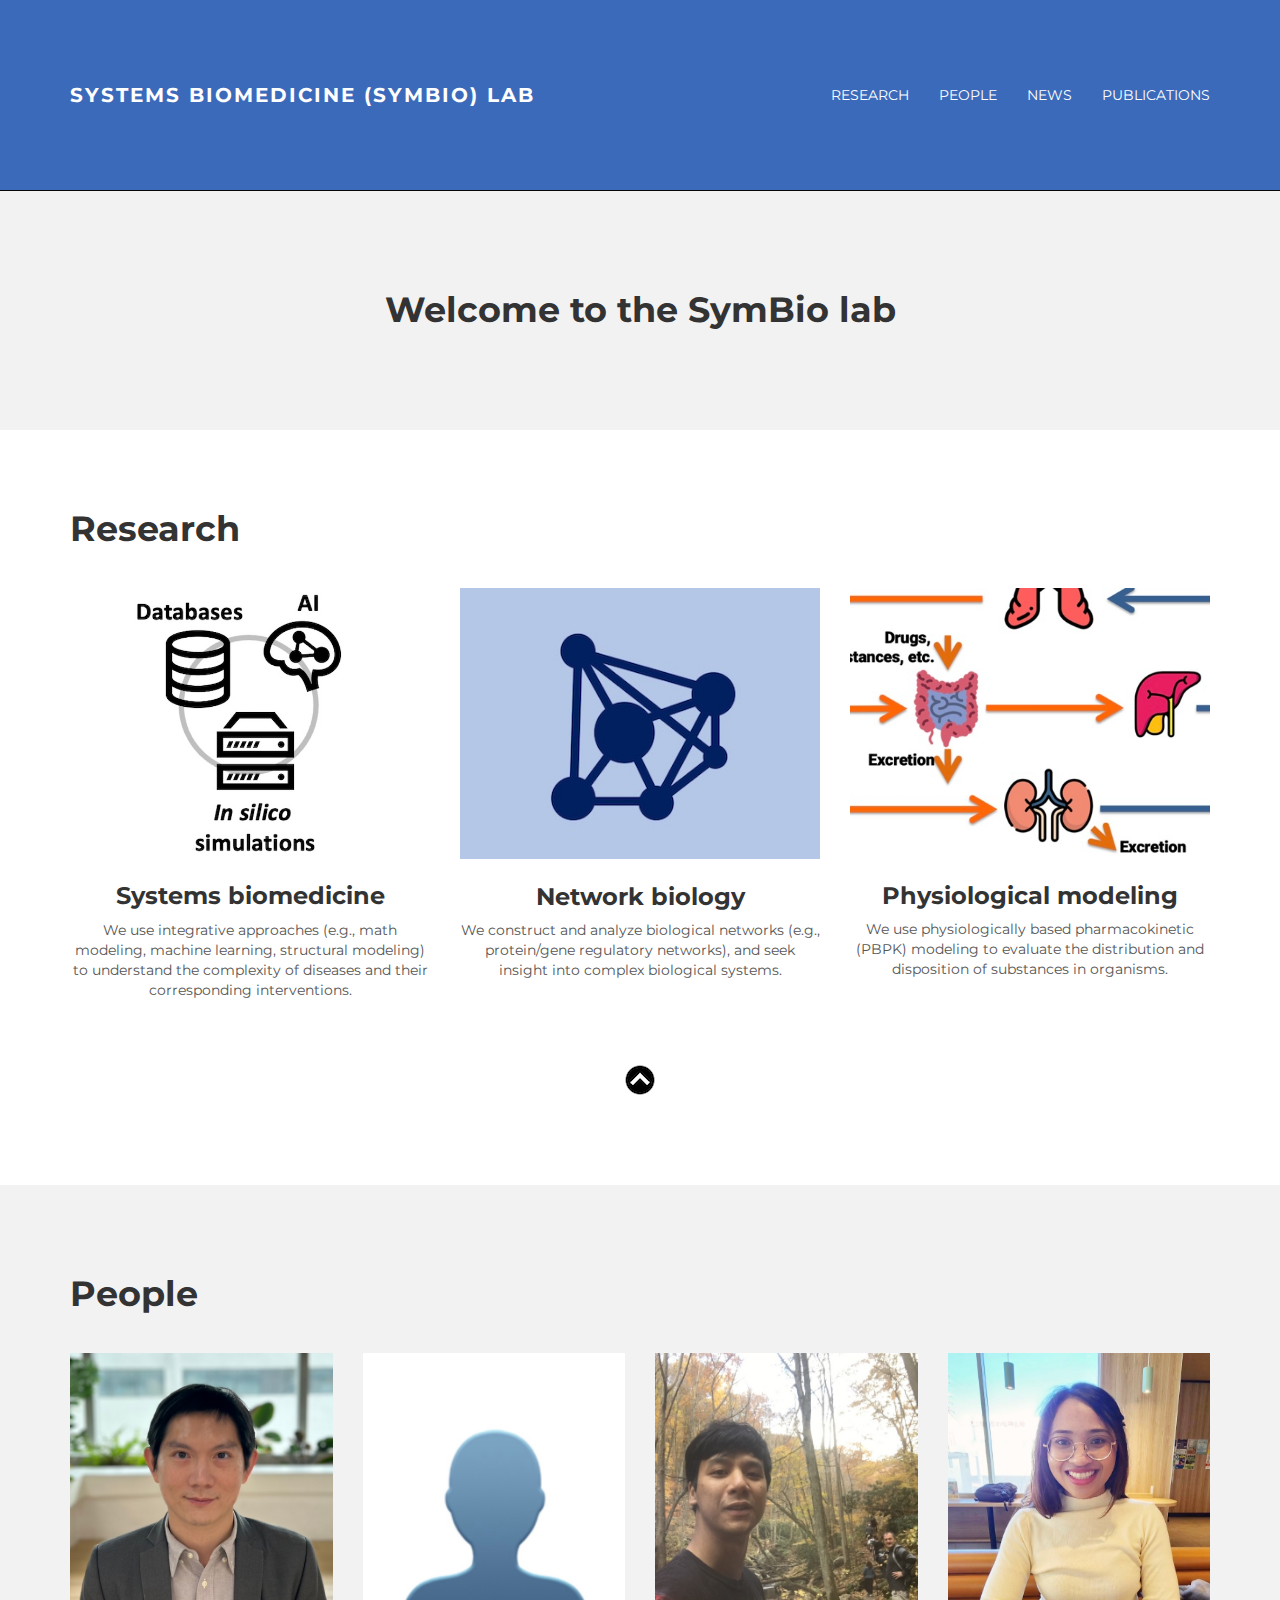
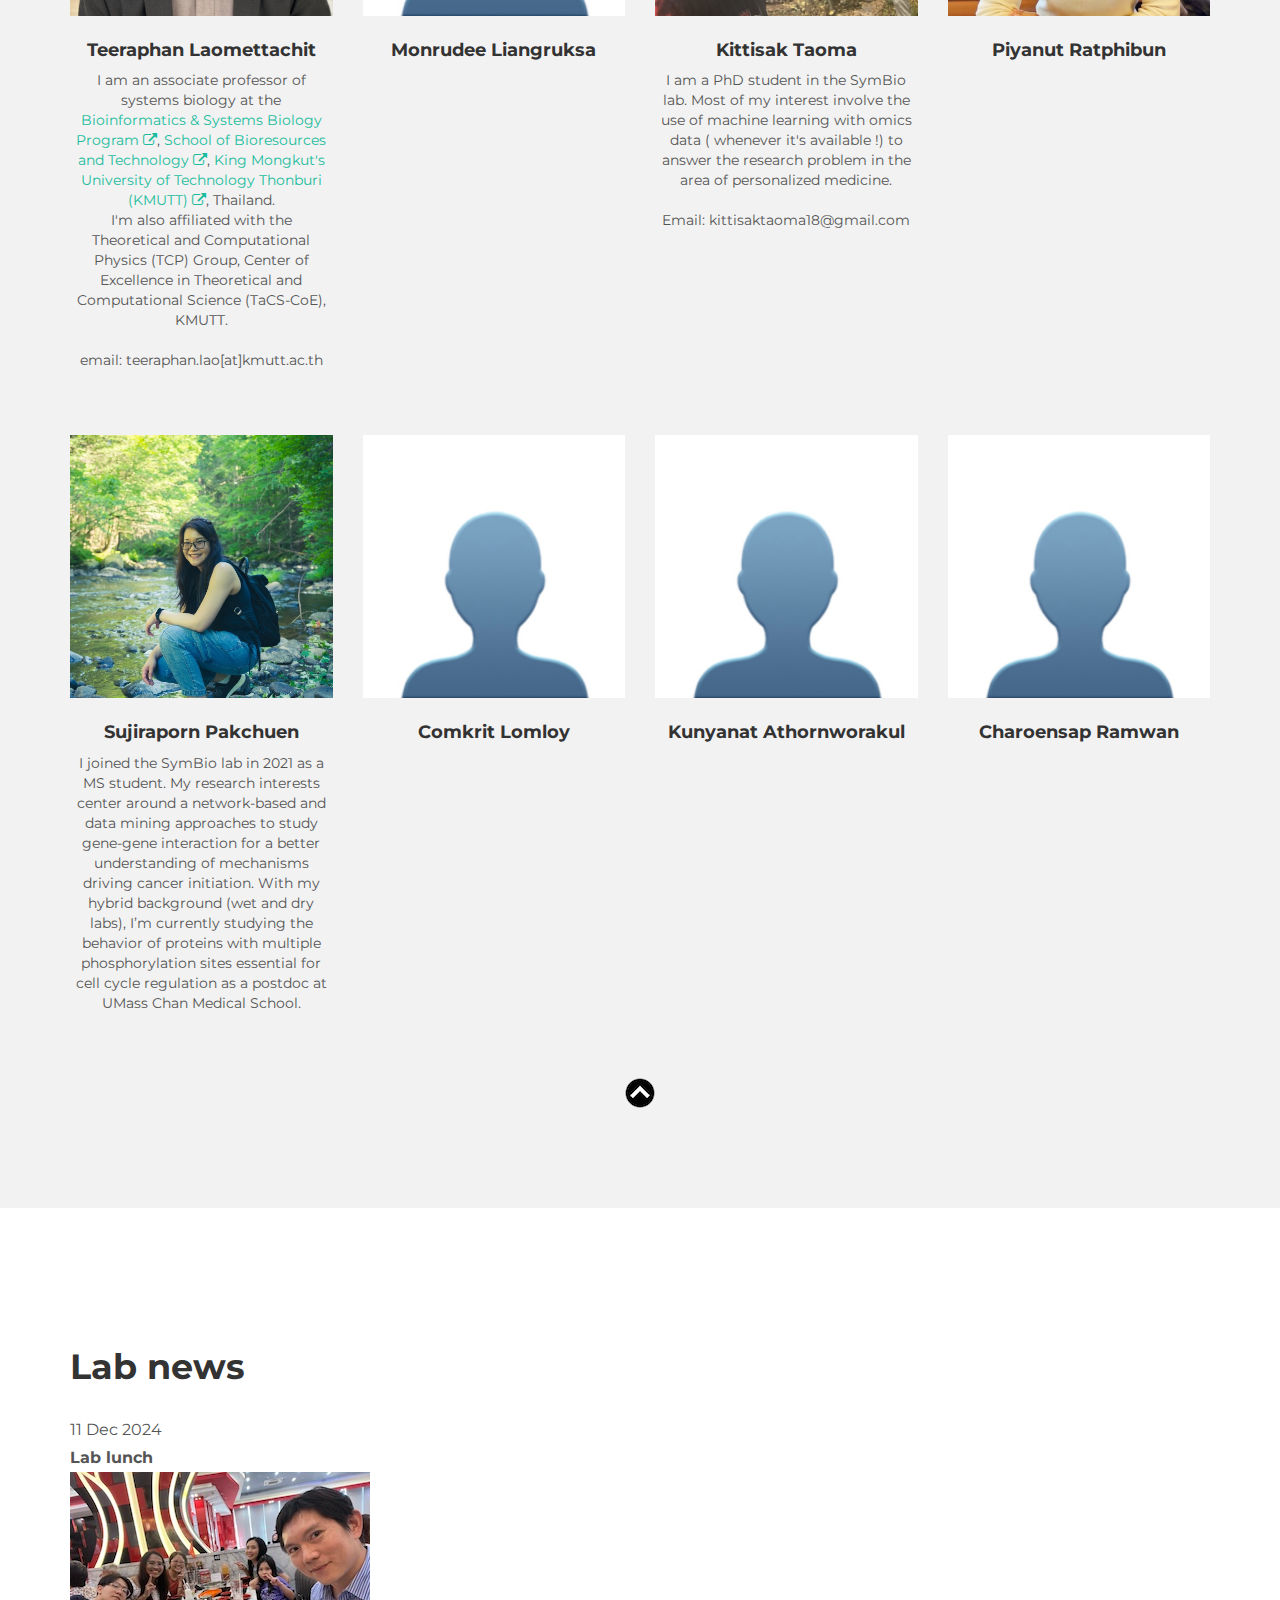
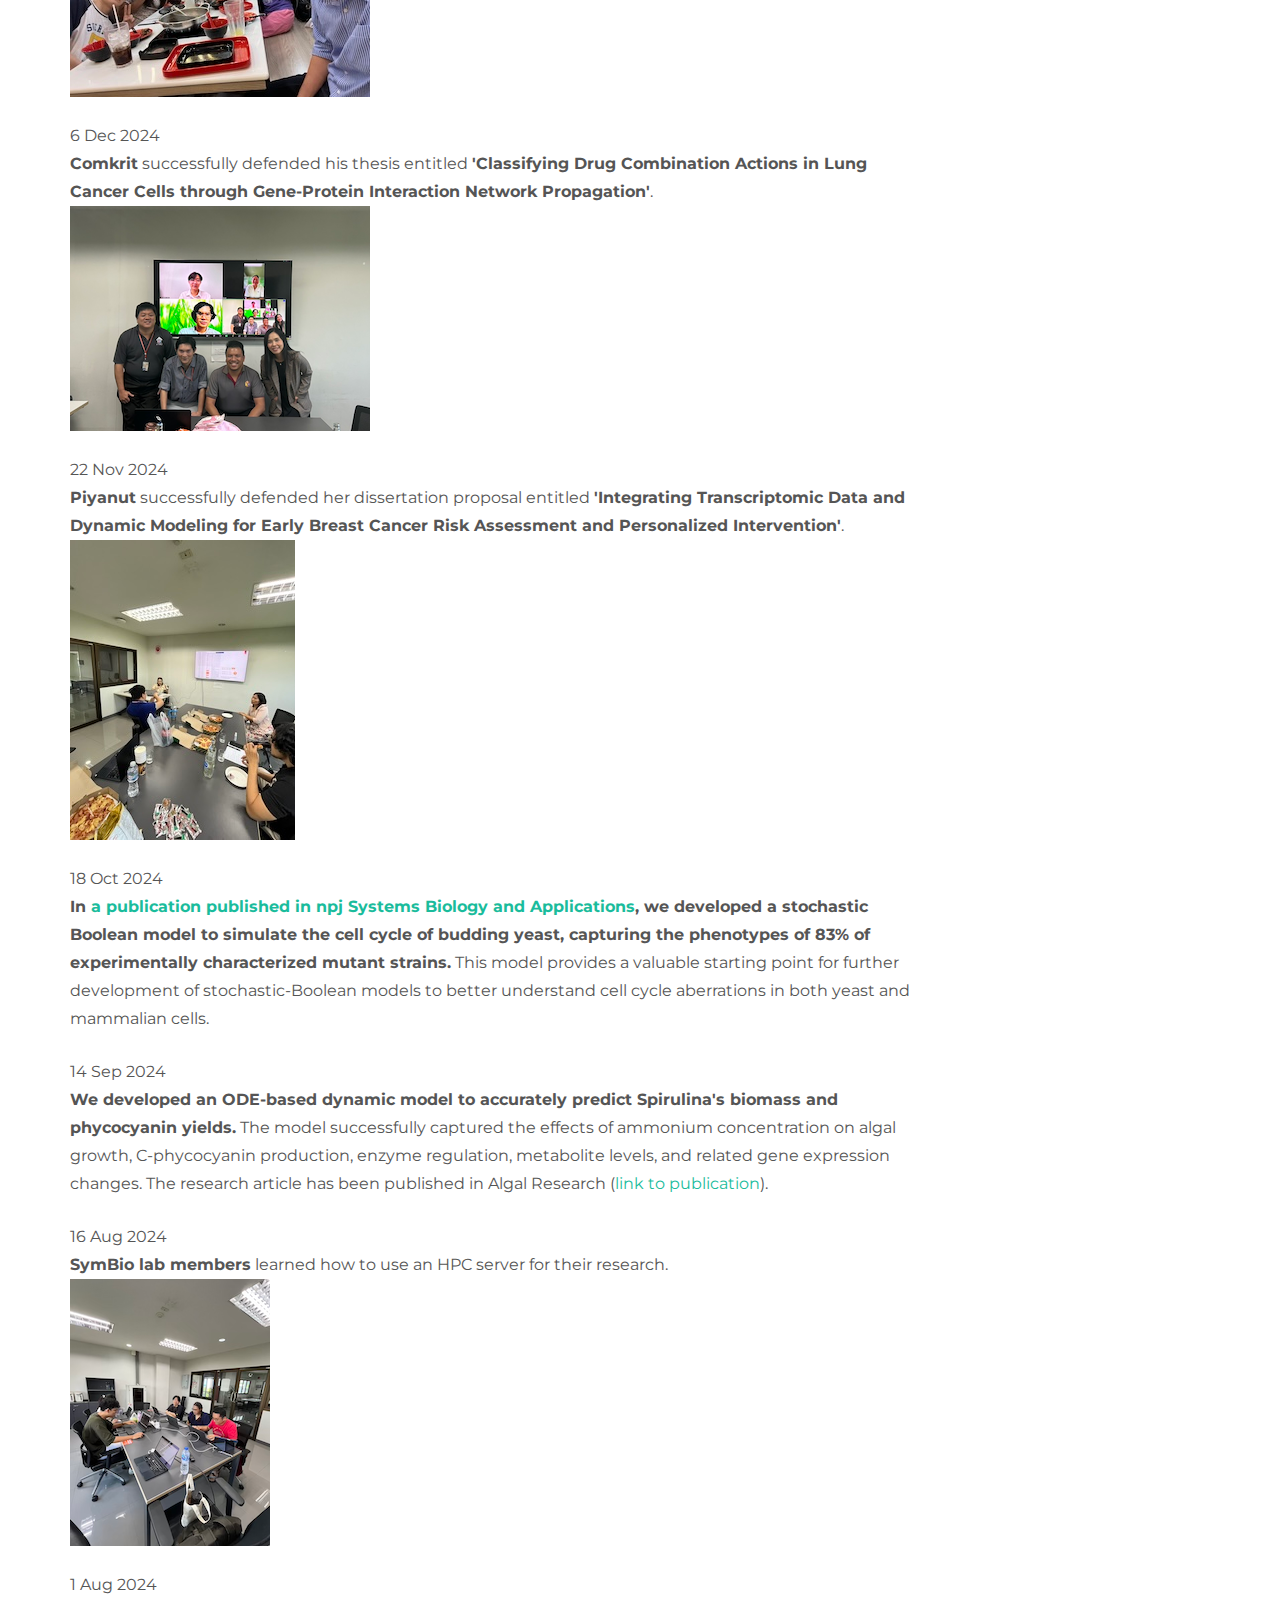
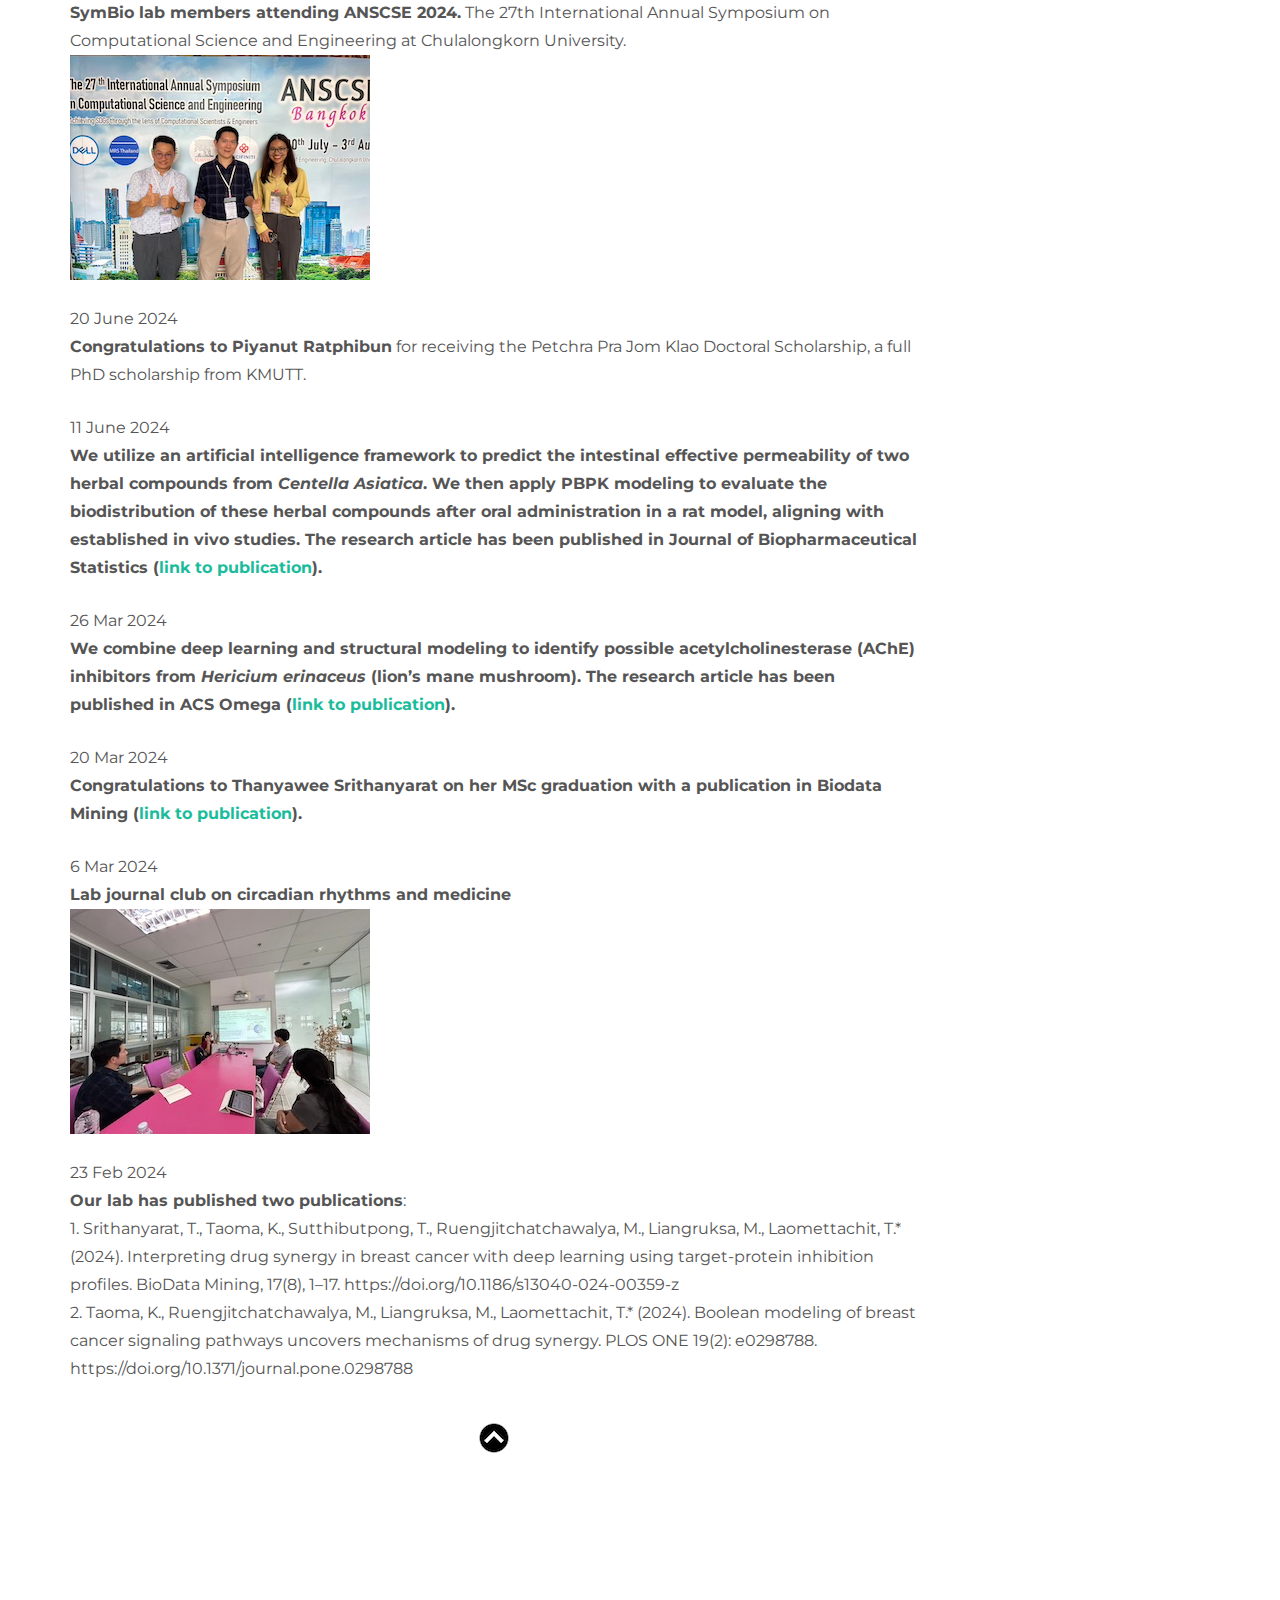
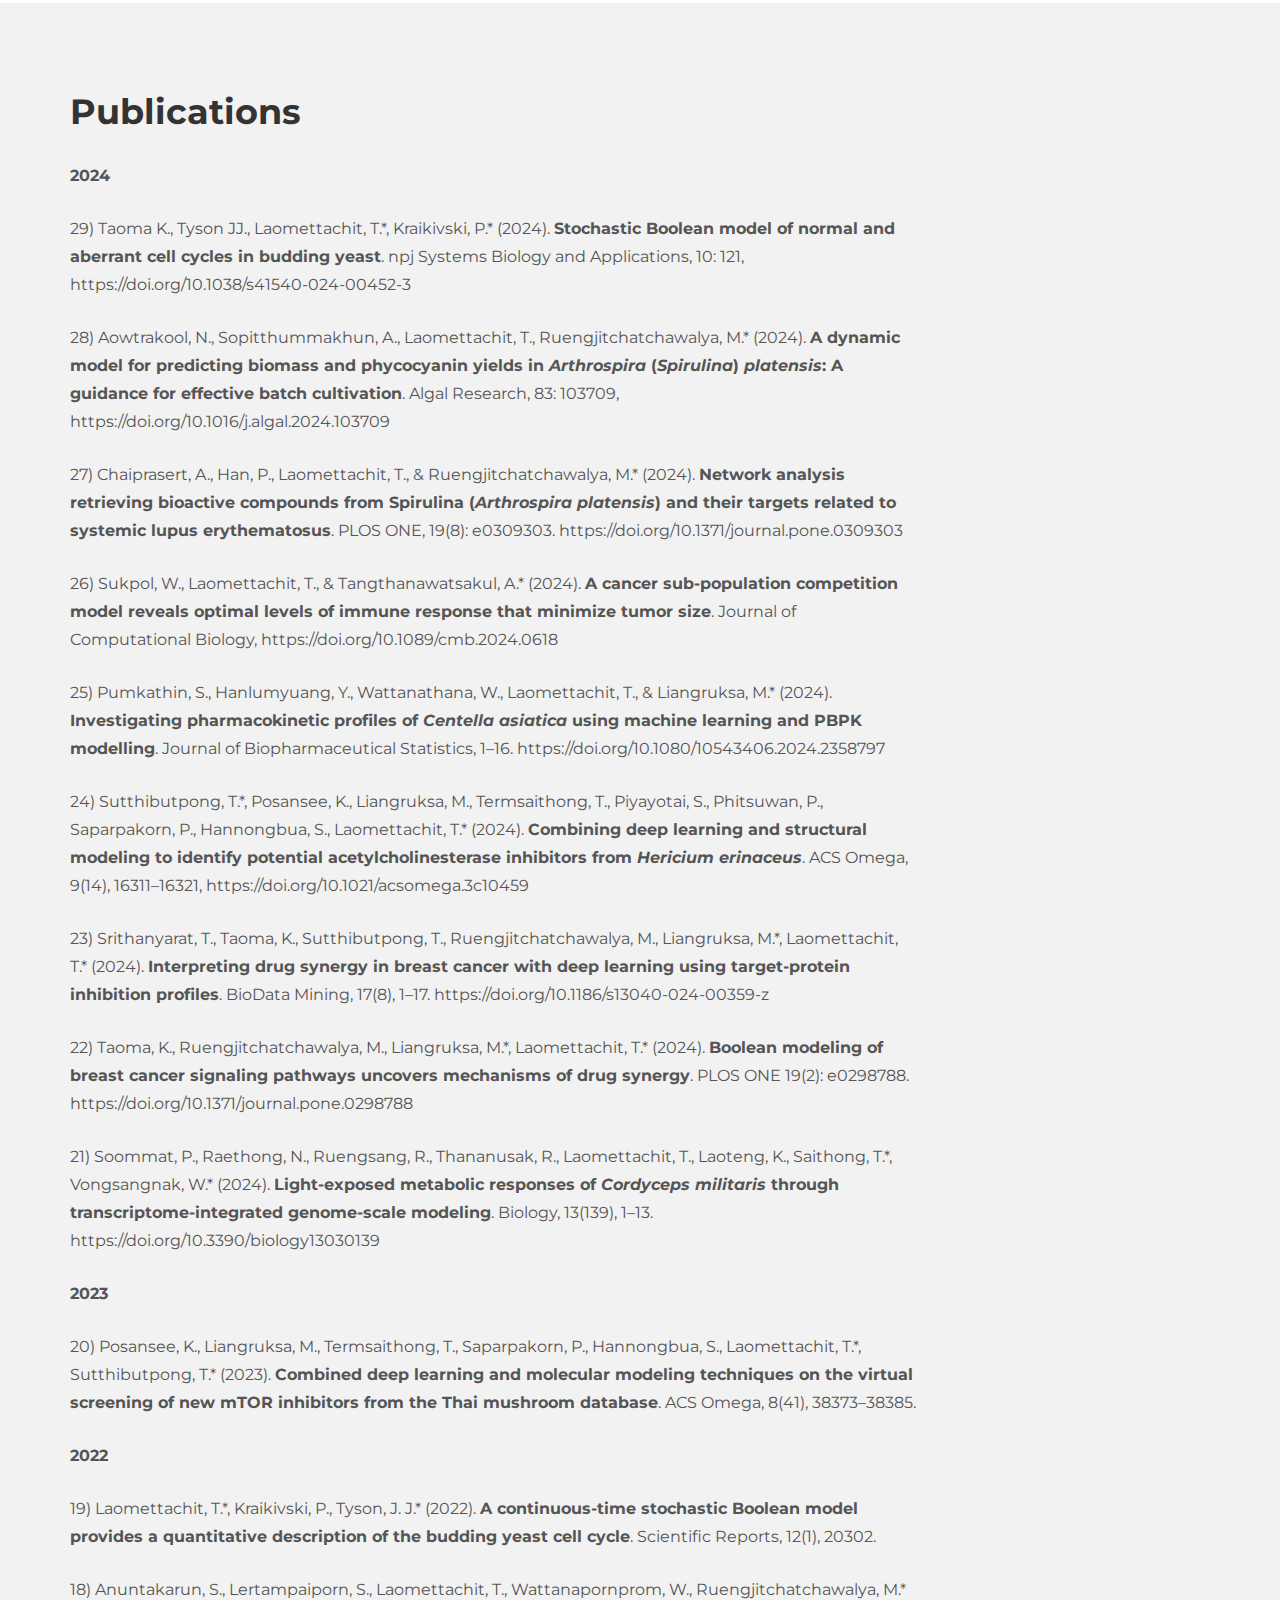
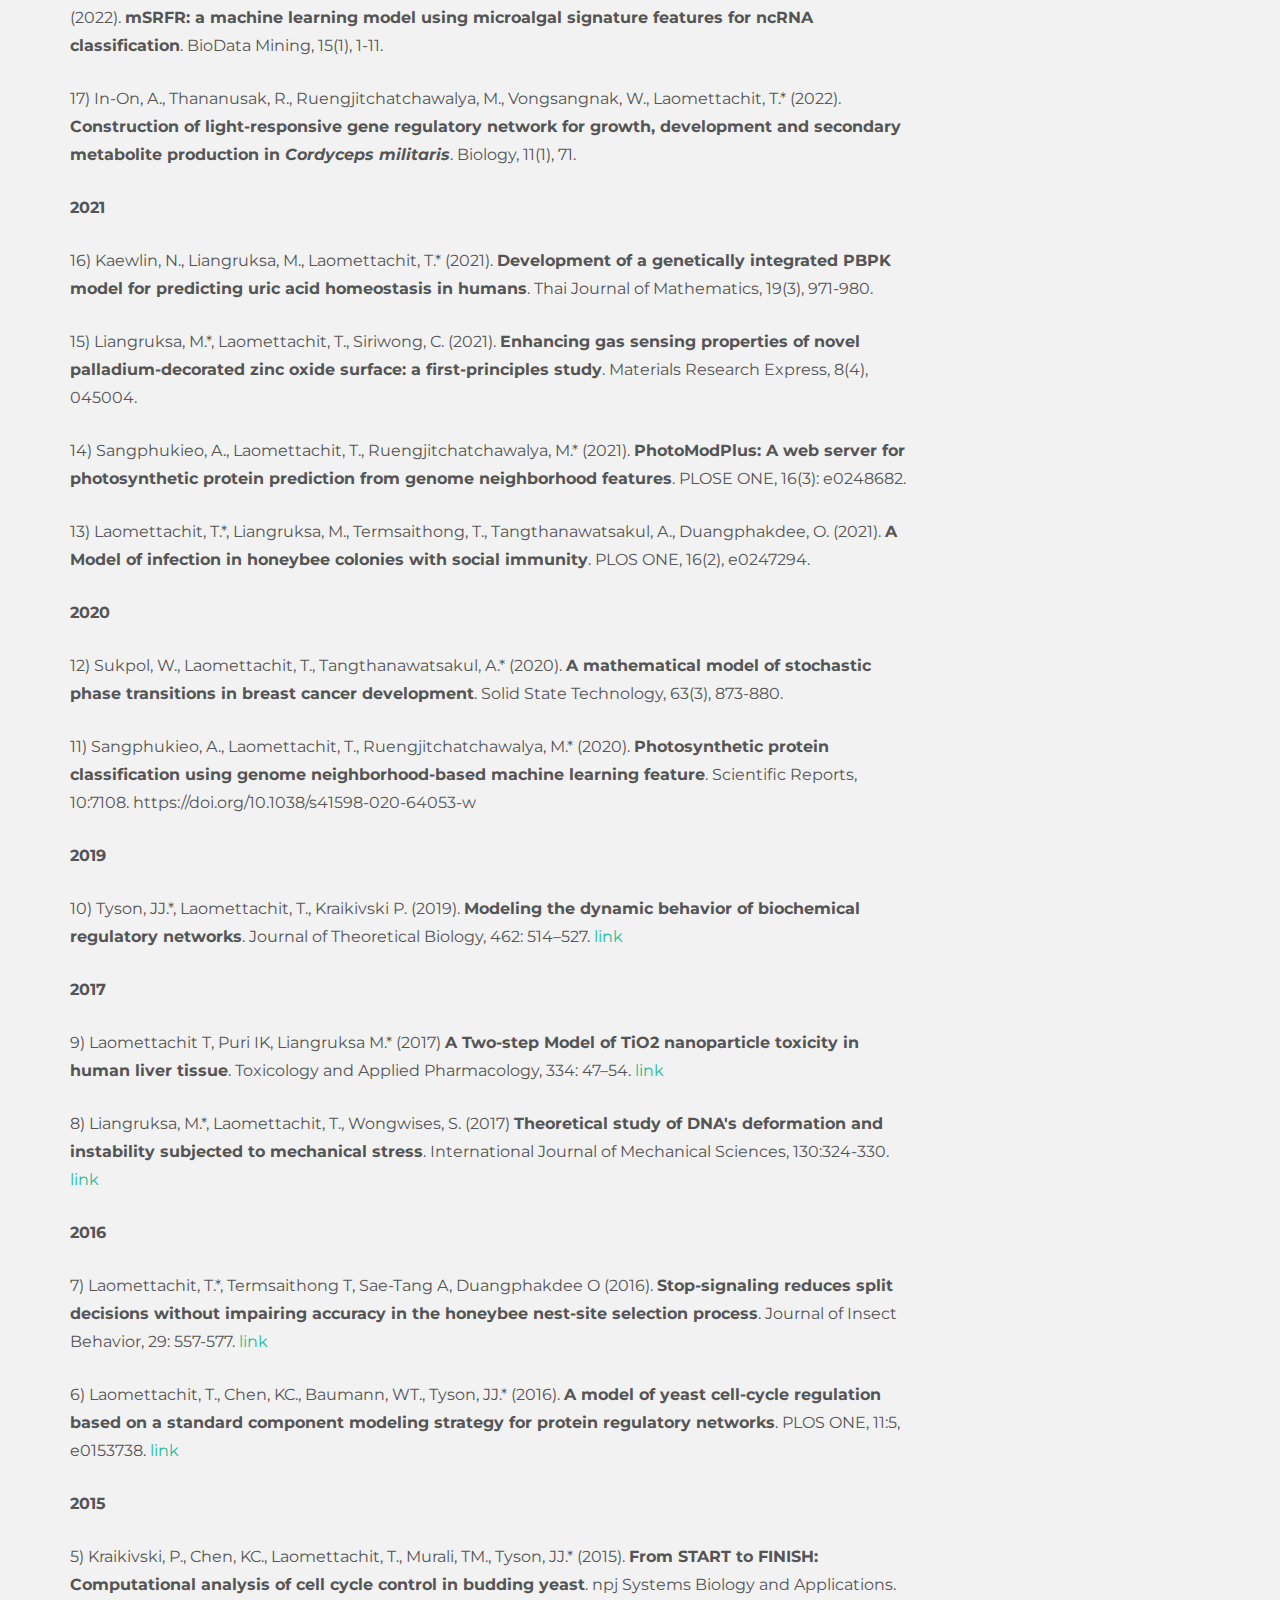
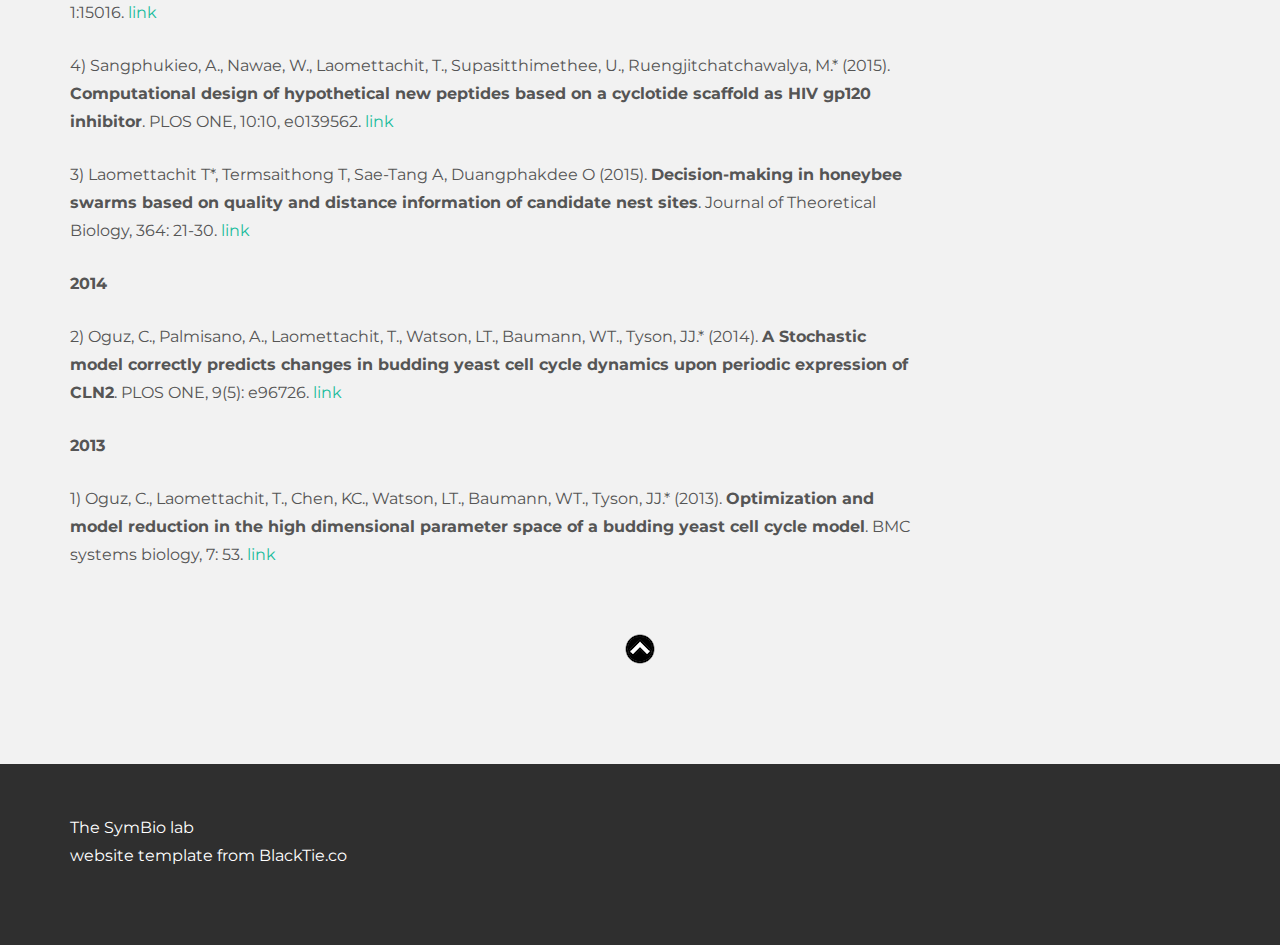
==== index.html @ 5ae703d4 "Update index.html" ====
<!DOCTYPE html>
<html lang="en">
  <head>
    <meta charset="utf-8">
    <meta http-equiv="X-UA-Compatible" content="IE=edge">
    <meta name="viewport" content="width=device-width, initial-scale=1.0">
    <meta name="description" content="">
    <meta name="author" content="">
    <link rel="shortcut icon" href="../../docs-assets/ico/favicon.png">

    <title>SymBio Lab</title>

    <!-- Bootstrap core CSS -->
    <link href="assets/css/bootstrap.css" rel="stylesheet">

    <!-- Custom styles for this template -->
    <link href="assets/css/main.css" rel="stylesheet">
    
    <link rel="stylesheet" href="font-awesome-4.7.0/css/font-awesome.min.css">

    <!-- <script src="https://code.jquery.com/jquery-3.1.1.min.js"></script> -->
    <script src="http://code.jquery.com/jquery-3.1.1.min.js" integrity="sha256-hVVnYaiADRTO2PzUGmuLJr8BLUSjGIZsDYGmIJLv2b8=" crossorigin="anonymous"></script>
    <script src="assets/js/hover.zoom.js"></script>
    <script src="assets/js/hover.zoom.conf.js"></script>
    <script src="assets/js/smooth.scrolling.js"></script>

    <!-- HTML5 shim and Respond.js IE8 support of HTML5 elements and media queries -->
    <!--[if lt IE 9]>
      <script src="https://oss.maxcdn.com/libs/html5shiv/3.7.0/html5shiv.js"></script>
      <script src="https://oss.maxcdn.com/libs/respond.js/1.3.0/respond.min.js"></script>
    <![endif]-->
  </head>

  <body>

    <!-- Static navbar -->
    <a name="home", id="home"></a>
    <div class="navbar navbar-inverse navbar-static-top">
      <div class="container">
        <div class="navbar-header">
          <button type="button" class="navbar-toggle" data-toggle="collapse" data-target=".navbar-collapse">
            <span class="icon-bar"></span>
            <span class="icon-bar"></span>
            <span class="icon-bar"></span>
          </button>
          <a class="navbar-brand" href="index.html">Systems BioMedicine (SymBio) Lab</a>
        </div>
        <div class="navbar-collapse collapse">
          <ul class="nav navbar-nav navbar-right">
            <!-- <li><a href="#scholarships">Scholarships</a></li> -->
 			<li><a href="#research">Research</a></li>
 			<li><a href="#people">People</a></li>
            <li><a href="#news">News</a></li>
            <li><a href="#publications">Publications</a></li>
          </ul>
        </div><!--/.nav-collapse -->
      </div>
    </div>

	<!-- +++++ Welcome Section +++++ -->
	<div id="ww">
	    <div class="container">
			<div class="row">
				<div class="col-lg-8 col-lg-offset-2 centered">
					<h1>Welcome to the SymBio lab</h1>
				</div><!-- /col-lg-8 -->
			</div><!-- /row -->				
	    </div> <!-- /container -->
	</div><!-- /ww -->
	    
	<!-- +++++ Research Section +++++ -->
	<div class="container pt">
		<a name="research" id="research"></a>
		<h1>Research</h1>
		<div class="row mt centered">	
			<div class="col-lg-4">
				<img class="img-responsive" src="assets/img/portfolio/research01.jpg" alt="" />
				<p><h3>Systems biomedicine</h3>We use integrative approaches (e.g., math modeling, machine learning, structural modeling) to understand the complexity of diseases and their corresponding interventions.</p>
			</div>
			
			<div class="col-lg-4">
				<img class="img-responsive" src="assets/img/portfolio/research02.jpg" alt="" />
				<p><h3>Network biology</h3>We construct and analyze biological networks (e.g., protein/gene regulatory networks), and seek insight into complex biological systems.</p>	
			</div>
			
			<div class="col-lg-4">
				<img class="img-responsive" src="assets/img/portfolio/research03.jpg" alt="" />
				<p><h3>Physiological modeling</h3>We use physiologically based pharmacokinetic (PBPK) modeling to evaluate the distribution and disposition of substances in organisms.</p>	
			</div>
		</div>

		<div class="row mt centered">
		<a href="#home"><img src="assets/img/gotop.png" alt="" /></a>
		</div>
	</div>
	
	<!-- +++++ People Section +++++ -->
	<div id="grey">
		<div class="container">
			<a name="research" id="people"></a>
			<h1>People</h1>
			
			<!-- Row 1 -->
			<div class="row mt centered">	
				<div class="col-lg-3">
					<img class="img-responsive" src="assets/img/people/teeraphan.JPG" alt="" />
					<p><h4>Teeraphan Laomettachit</h4>
						I am an associate professor of systems biology at the
						<a href="https://bioinformatics.kmutt.ac.th/" target="_blank">Bioinformatics & Systems Biology Program <i class="fa fa-external-link"></i></a>, 
						<a href="https://sbt.kmutt.ac.th/" target="_blank">School of Bioresources and Technology <i class="fa fa-external-link"></i></a>,
						<a href="https://www.kmutt.ac.th/en/" target="_blank">King Mongkut's University of Technology Thonburi (KMUTT) <i class="fa fa-external-link"></i></a>, Thailand.
						<br>
						I'm also affiliated with the Theoretical and Computational Physics (TCP) Group, 
						Center of Excellence in Theoretical and Computational Science (TaCS-CoE), 
						KMUTT.
						<br><br>
						email: teeraphan.lao[at]kmutt.ac.th
					</p>
				</div>
				
				<div class="col-lg-3">
					<img class="img-responsive" src="assets/img/people/person.jpg" alt="" />
					<p><h4>Monrudee Liangruksa</h4>
						<!-- add your info in place of this line -->
					</p>	
				</div>
				
				<div class="col-lg-3">
					<img class="img-responsive" src="assets/img/people/kittisak.jpg" alt="" />
					<p><h4>Kittisak Taoma</h4>
						I am a PhD student in the SymBio lab. Most of my interest involve the use of machine learning with omics data  ( whenever it's available !) to answer the research problem in the area of personalized medicine. 
						<br><br>
						Email: kittisaktaoma18@gmail.com
					</p>	
				</div>
				
				<div class="col-lg-3">
					<img class="img-responsive" src="assets/img/people/piyanut.jpg" alt="" />
					<p><h4>Piyanut Ratphibun</h4>
						<!-- add your info in place of this line -->
					</p>	
				</div>
			</div>
			
			<!-- Row 2 -->
			<div class="row mt centered">	
				<div class="col-lg-3">
					<img class="img-responsive" src="assets/img/people/sujiraporn.jpg" alt="" />
					<p><h4>Sujiraporn Pakchuen</h4>
						I joined the SymBio lab in 2021 as a MS student. My research interests center around a network-based and data mining approaches to study gene-gene interaction for a better understanding of mechanisms driving cancer initiation. With my hybrid background (wet and dry labs), I’m currently studying the behavior of proteins with multiple phosphorylation sites essential for cell cycle regulation as a postdoc at UMass Chan Medical School.
					</p>
				</div>
				
				<div class="col-lg-3">
					<img class="img-responsive" src="assets/img/people/person.jpg" alt="" />
					<p><h4>Comkrit Lomloy</h4>
						<!-- add your info in place of this line -->	
					</p>	
				</div>
				
				<div class="col-lg-3">
					<img class="img-responsive" src="assets/img/people/person.jpg" alt="" />
					<p><h4>Kunyanat Athornworakul</h4>
						<!-- add your info in place of this line -->
					</p>	
				</div>
				
				<div class="col-lg-3">
					<img class="img-responsive" src="assets/img/people/person.jpg" alt="" />
					<p><h4>Charoensap Ramwan</h4>
						<!-- add your info in place of this line -->
					</p>	
				</div>
			</div>
	

			<div class="row mt centered">
			<a href="#home"><img src="assets/img/gotop.png" alt="" /></a>
			</div>
		</div>
	</div>
	
	
	<!-- +++++ Post / News +++++ -->
	<div id="white">   
	    <div class="container pt">
			<div class="row">
				<div class="col-lg-9">
				<!-- <div class="col-lg-8 col-lg-offset-2"> -->
					<a name="news" id="news"></a>
					<h1>Lab news</h1>
					
					<p>11 Dec 2024
					<br>
					<b>Lab lunch</b>
					<img class="img-responsive" src="assets/img/2024DecLabEatOut.jpg" alt="">
					</p>
					
					<p>6 Dec 2024
					<br>
					<b>Comkrit</b> successfully defended his thesis entitled <b>'Classifying Drug Combination Actions in Lung Cancer Cells through Gene-Protein Interaction Network Propagation'</b>.
					<img class="img-responsive" src="assets/img/2024DecComkritDefense.png" alt="">
					</p>
					
					<p>22 Nov 2024
					<br>
					<b>Piyanut</b> successfully defended her dissertation proposal entitled <b>'Integrating Transcriptomic Data and Dynamic Modeling for Early Breast Cancer Risk Assessment and Personalized Intervention'</b>.
					<img class="img-responsive" src="assets/img/2024NovPiyanutProposal.jpg" alt="">
					</p>
					
					<p>18 Oct 2024
					<br>
					<b>In <a href='https://www.nature.com/articles/s41540-024-00452-3' target='_blank'>a publication published in npj Systems Biology and Applications</a>, we developed a stochastic Boolean model to simulate the cell cycle of budding yeast, capturing the phenotypes of 83% of experimentally characterized mutant strains.</b> This model provides a valuable starting point for further development of stochastic-Boolean models to better understand cell cycle aberrations in both yeast and mammalian cells.
					<!-- <img class="img-responsive" src="assets/img/ServerTraining.png" alt=""> -->
					</p>
					
					<p>14 Sep 2024
					<br>
					<b>We developed an ODE-based dynamic model to accurately predict Spirulina's biomass and phycocyanin yields.</b> The model successfully captured the effects of ammonium concentration on algal growth, C-phycocyanin production, enzyme regulation, metabolite levels, and related gene expression changes.
					The research article has been published in Algal Research
					(<a href='https://www.sciencedirect.com/science/article/pii/S2211926424003217' target='_blank'>link to publication</a>).
					<!-- <img class="img-responsive" src="assets/img/ServerTraining.png" alt=""> -->
					</p>
					
					<p>16 Aug 2024
					<br>
					<b>SymBio lab members</b> learned how to use an HPC server for their research.
					<img class="img-responsive" src="assets/img/ServerTraining.png" alt="">
					</p>
					
					<p>1 Aug 2024
					<br>
					<b>SymBio lab members attending ANSCSE 2024.</b> The 27th International Annual Symposium on Computational Science and Engineering at Chulalongkorn University.
					<img class="img-responsive" src="assets/img/ANSCSE2024.png" alt="">
					</p>
					
					<p>20 June 2024
					<br>
					<!-- <p><img class="img-responsive" src="assets/img/labmeet_6Mar2024.jpg" alt=""></p> -->
					<b>Congratulations to Piyanut Ratphibun</b> for receiving the Petchra Pra Jom Klao Doctoral Scholarship, a full PhD scholarship from KMUTT.
					</p>
					
					<p>11 June 2024
					<br>
					<!-- <p><img class="img-responsive" src="assets/img/labmeet_6Mar2024.jpg" alt=""></p> -->
					<b>We utilize an artificial intelligence framework to predict the intestinal effective permeability of two herbal compounds from <i>Centella Asiatica</i>. We then apply PBPK modeling to evaluate the biodistribution of these herbal compounds after oral administration in a rat model, aligning with established in vivo studies. 
					The research article has been published in Journal of Biopharmaceutical Statistics
					(<a href='https://www.tandfonline.com/doi/full/10.1080/10543406.2024.2358797' target='_blank'>link to publication</a>).</b>
					</p>
					
					<p>26 Mar 2024
					<br>
					<!-- <p><img class="img-responsive" src="assets/img/labmeet_6Mar2024.jpg" alt=""></p> -->
					<b>We combine deep learning and structural modeling to identify possible acetylcholinesterase (AChE) inhibitors from <i>Hericium erinaceus</i> (lion’s mane mushroom). 
					The research article has been published in ACS Omega
					(<a href='https://pubs.acs.org/doi/full/10.1021/acsomega.3c10459' target='_blank'>link to publication</a>).</b>
					</p>
					
					
					<p>20 Mar 2024
					<br>
					<!-- <p><img class="img-responsive" src="assets/img/labmeet_6Mar2024.jpg" alt=""></p> -->
					<b>Congratulations to Thanyawee Srithanyarat on her MSc graduation with a publication in Biodata Mining 
					(<a href='https://doi.org/10.1186/s13040-024-00359-z' target='_blank'>link to publication</a>).</b>
					</p>
					
					<p>6 Mar 2024
					<br>
					<b>Lab journal club on circadian rhythms and medicine</b>
					<img class="img-responsive" src="assets/img/labmeet_6Mar2024.jpg" alt="">
					</p>
					
					<!-- <p><img src="assets/img/user.png" width="50px" height="50px"> <ba>Stanley Stinson</ba></p> -->
					<p>23 Feb 2024
					<br>
					<b>Our lab has published two publications</b>:
					<br>
					1. Srithanyarat, T., Taoma, K., Sutthibutpong, T., Ruengjitchatchawalya, M., Liangruksa, M., Laomettachit, T.* (2024). Interpreting drug synergy in breast cancer with deep learning using target-protein inhibition profiles. BioData Mining, 17(8), 1–17. https://doi.org/10.1186/s13040-024-00359-z
					<br>
					2. Taoma, K., Ruengjitchatchawalya, M., Liangruksa, M., Laomettachit, T.* (2024). Boolean modeling of breast cancer signaling pathways uncovers mechanisms of drug synergy. PLOS ONE 19(2): e0298788. https://doi.org/10.1371/journal.pone.0298788
					</p>
					
					<div class="row mt centered">
						<a href="#home"><img src="assets/img/gotop.png" alt="" /></a>
					</div>
					
				</div>
			</div><!-- /row -->
	    </div> <!-- /container -->
	</div><!-- /grey -->
	
	<!-- +++++ Publication Section +++++ -->
	<div id="grey">
		<div class="container">
			<div class="row">
				<div class="col-lg-9">
					<a name="publications" id="publications"></a>
					<h1>Publications</h1>	
					
					<p><b>2024</b></p>
					<p>29) Taoma K., Tyson JJ., Laomettachit, T.*, Kraikivski, P.* (2024). <b>Stochastic Boolean model of normal and aberrant cell cycles in budding yeast</b>. npj Systems Biology and Applications, 10: 121, https://doi.org/10.1038/s41540-024-00452-3</p>
					<p>28) Aowtrakool, N., Sopitthummakhun, A., Laomettachit, T., Ruengjitchatchawalya, M.* (2024). <b>A dynamic model for predicting biomass and phycocyanin yields in <i>Arthrospira</i> (<i>Spirulina</i>) <i>platensis</i>: A guidance for effective batch cultivation</b>. Algal Research, 83: 103709, https://doi.org/10.1016/j.algal.2024.103709</p>
					<p>27) Chaiprasert, A., Han, P., Laomettachit, T., & Ruengjitchatchawalya, M.* (2024). <b>Network analysis retrieving bioactive compounds from Spirulina (<i>Arthrospira platensis</i>) and their targets related to systemic lupus erythematosus</b>. PLOS ONE, 19(8): e0309303. https://doi.org/10.1371/journal.pone.0309303</p>
					<p>26) Sukpol, W., Laomettachit, T., & Tangthanawatsakul, A.* (2024). <b>A cancer sub-population competition model reveals optimal levels of immune response that minimize tumor size</b>. Journal of Computational Biology, https://doi.org/10.1089/cmb.2024.0618</p>
					<p>25) Pumkathin, S., Hanlumyuang, Y., Wattanathana, W., Laomettachit, T., & Liangruksa, M.* (2024). <b>Investigating pharmacokinetic profiles of <i>Centella asiatica</i> using machine learning and PBPK modelling</b>. Journal of Biopharmaceutical Statistics, 1–16. https://doi.org/10.1080/10543406.2024.2358797</p>
					<p>24) Sutthibutpong, T.*, Posansee, K., Liangruksa, M., Termsaithong, T., Piyayotai, S., Phitsuwan, P., Saparpakorn, P., Hannongbua, S., Laomettachit, T.* (2024). <b>Combining deep learning and structural modeling to identify potential acetylcholinesterase inhibitors from <i>Hericium erinaceus</i></b>. ACS Omega, 9(14), 16311–16321, https://doi.org/10.1021/acsomega.3c10459</p>
					<p>23) Srithanyarat, T., Taoma, K., Sutthibutpong, T., Ruengjitchatchawalya, M., Liangruksa, M.*, Laomettachit, T.* (2024). <b>Interpreting drug synergy in breast cancer with deep learning using target-protein inhibition profiles</b>. BioData Mining, 17(8), 1–17. https://doi.org/10.1186/s13040-024-00359-z</p>
					<p>22) Taoma, K., Ruengjitchatchawalya, M., Liangruksa, M.*, Laomettachit, T.* (2024). <b>Boolean modeling of breast cancer signaling pathways uncovers mechanisms of drug synergy</b>. PLOS ONE 19(2): e0298788. https://doi.org/10.1371/journal.pone.0298788</p>
					<p>21) Soommat, P., Raethong, N., Ruengsang, R., Thananusak, R., Laomettachit, T., Laoteng, K., Saithong, T.*, Vongsangnak, W.* (2024). <b>Light-exposed metabolic responses of <i>Cordyceps militaris</i> through transcriptome-integrated genome-scale modeling</b>. Biology, 13(139), 1–13. https://doi.org/10.3390/biology13030139</p>				
					
					<p><b>2023</b></p>
					<p>20) Posansee, K., Liangruksa, M., Termsaithong, T., Saparpakorn, P., Hannongbua, S., Laomettachit, T.*, Sutthibutpong, T.* (2023). <b>Combined deep learning and molecular modeling techniques on the virtual screening of new mTOR inhibitors from the Thai mushroom database</b>. ACS Omega, 8(41), 38373–38385.</p>
					
					<p><b>2022</b></p>
					<p>19) Laomettachit, T.*, Kraikivski, P., Tyson, J. J.* (2022). <b>A continuous-time stochastic Boolean model provides a quantitative description of the budding yeast cell cycle</b>. Scientific Reports, 12(1), 20302.</p>
					<p>18) Anuntakarun, S., Lertampaiporn, S., Laomettachit, T., Wattanapornprom, W., Ruengjitchatchawalya, M.* (2022). <b>mSRFR: a machine learning model using microalgal signature features for ncRNA classification</b>. BioData Mining, 15(1), 1-11.</p>
					<p>17) In-On, A., Thananusak, R., Ruengjitchatchawalya, M., Vongsangnak, W., Laomettachit, T.* (2022). <b>Construction of light-responsive gene regulatory network for growth, development and secondary metabolite production in <i>Cordyceps militaris</i></b>. Biology, 11(1), 71.</p>
					
					<p><b>2021</b></p>
					<p>16) Kaewlin, N., Liangruksa, M., Laomettachit, T.* (2021). <b>Development of a genetically integrated PBPK model for predicting uric acid homeostasis in humans</b>. Thai Journal of Mathematics, 19(3), 971-980.</p>
					<p>15) Liangruksa, M.*, Laomettachit, T., Siriwong, C. (2021). <b>Enhancing gas sensing properties of novel palladium-decorated zinc oxide surface: a first-principles study</b>. Materials Research Express, 8(4), 045004.</p>
					<p>14) Sangphukieo, A., Laomettachit, T., Ruengjitchatchawalya, M.* (2021). <b>PhotoModPlus: A web server for photosynthetic protein prediction from genome neighborhood features</b>. PLOSE ONE, 16(3): e0248682.</p>
					<p>13) Laomettachit, T.*, Liangruksa, M., Termsaithong, T., Tangthanawatsakul, A., Duangphakdee, O. (2021). <b>A Model of infection in honeybee colonies with social immunity</b>. PLOS ONE, 16(2), e0247294.</p>
					
					<p><b>2020</b></p>
					<p>12) Sukpol, W., Laomettachit, T., Tangthanawatsakul, A.* (2020). <b>A mathematical model of stochastic phase transitions in breast cancer development</b>. Solid State Technology, 63(3), 873-880.</p>
					<p>11) Sangphukieo, A., Laomettachit, T., Ruengjitchatchawalya, M.* (2020). <b>Photosynthetic protein classification using genome neighborhood-based machine learning feature</b>. Scientific Reports, 10:7108. https://doi.org/10.1038/s41598-020-64053-w</p>
					
					<p><b>2019</b></p>
					<p>10) Tyson, JJ.*, Laomettachit, T., Kraikivski P. (2019). <b>Modeling the dynamic behavior of biochemical regulatory networks</b>. Journal of Theoretical Biology, 462: 514–527. <a href="https://doi.org/10.1016/j.jtbi.2018.11.034" target="_blank">link</a></p>
					
					<p><b>2017</b></p>
					<p>9) Laomettachit T, Puri IK, Liangruksa M.* (2017) <b>A Two-step Model of TiO2 nanoparticle toxicity in human liver tissue</b>. Toxicology and Applied Pharmacology, 334: 47–54. <a href="https://doi.org/10.1016/j.taap.2017.08.018" target="_blank">link</a></p>
					<p>8) Liangruksa, M.*, Laomettachit, T., Wongwises, S. (2017) <b>Theoretical study of DNA's deformation and instability subjected to mechanical stress</b>. International Journal of Mechanical Sciences, 130:324-330. <a href="https://doi.org/10.1016/j.ijmecsci.2017.06.017" target="_blank">link</a></p>
					
					<p><b>2016</b></p>
					<p>7) Laomettachit, T.*, Termsaithong T, Sae-Tang A, Duangphakdee O (2016). <b>Stop-signaling reduces split decisions without impairing accuracy in the honeybee nest-site selection process</b>. Journal of Insect Behavior, 29: 557-577. <a href="http://dx.doi.org/10.1007/s10905-016-9581-1" target="_blank">link</a></p>
					<p>6) Laomettachit, T., Chen, KC., Baumann, WT., Tyson, JJ.* (2016). <b>A model of yeast cell-cycle regulation based on a standard component modeling strategy for protein regulatory networks</b>. PLOS ONE, 11:5, e0153738. <a href="http://dx.doi.org/10.1371/journal.pone.0153738" target="_blank">link</a></p>
					
					<p><b>2015</b></p>
					<p>5) Kraikivski, P., Chen, KC., Laomettachit, T., Murali, TM., Tyson, JJ.* (2015). <b>From START to FINISH: Computational analysis of cell cycle control in budding yeast</b>. npj Systems Biology and Applications. 1:15016. <a href="http://dx.doi.org/10.1038/npjsba.2015.16" target="_blank">link</a></p>
					<p>4) Sangphukieo, A., Nawae, W., Laomettachit, T., Supasitthimethee, U., Ruengjitchatchawalya, M.* (2015). <b>Computational design of hypothetical new peptides based on a cyclotide scaffold as HIV gp120 inhibitor</b>. PLOS ONE, 10:10, e0139562. <a href="http://dx.doi.org/10.1371/journal.pone.0139562" target="_blank">link</a></p>
					<p>3) Laomettachit T*, Termsaithong T, Sae-Tang A, Duangphakdee O (2015). <b>Decision-making in honeybee swarms based on quality and distance information of candidate nest sites</b>. Journal of Theoretical Biology, 364: 21-30. <a href="http://dx.doi.org/10.1016/j.jtbi.2014.09.005" target="_blank">link</a></p>
					
					<p><b>2014</b></p>
					<p>2) Oguz, C., Palmisano, A., Laomettachit, T., Watson, LT., Baumann, WT., Tyson, JJ.* (2014). <b>A Stochastic model correctly predicts changes in budding yeast cell cycle dynamics upon periodic expression of CLN2</b>. PLOS ONE, 9(5): e96726. <a href="http://dx.doi.org/10.1371/journal.pone.0096726" target="_blank">link</a></p>
					
					<p><b>2013</b></p>
					<p>1) Oguz, C., Laomettachit, T., Chen, KC., Watson, LT., Baumann, WT., Tyson, JJ.* (2013). <b>Optimization and model reduction in the high dimensional parameter space of a budding yeast cell cycle model</b>. BMC systems biology, 7: 53. <a href="http://dx.doi.org/10.1186/1752-0509-7-53 " target="_blank">link</a></p>
					
				</div><!-- /col-lg-8 -->
			</div><!-- /row -->
			<div class="row mt centered">
				<a href="#home"><img src="assets/img/gotop.png" alt="" /></a>
			</div>
		</div> <!-- /container -->
	</div> <!-- /white -->
	
	
	<!-- +++++ Footer Section +++++ -->
	<div id="footer">
		<div class="container">
			<div class="row">
				<!--
				<div class="col-lg-4"> 
					<h4>My Bunker</h4>
					<p>
						Some Address 987,<br/>
						+34 9054 5455, <br/>
						Madrid, Spain.
					</p>
				</div>
				-->
				
				<!--
				<div class="col-lg-4">
					<h4>My Links</h4>
					<p>
						<a href="#">Dribbble</a><br/>
						<a href="#">Twitter</a><br/>
						<a href="#">Facebook</a>
					</p>
				</div>
				-->
				
				<div class="col-lg-12">
					<!--
					<p>Teeraphan Loamettachit, PhD
					<br>Bioinformatics & Systems Biology Program
					<br>School of Bioresources and Technology
					<br>King Mongkut's University of Technology Thonburi
					<br>email: teeraphan.lao[at]kmutt.ac.th
					</p>
					-->
					<p> 
					The SymBio lab
					<br>
					website template from BlackTie.co</p>
				</div>
			
			</div>
		
		</div>
	</div>

    <!-- Bootstrap core JavaScript
    ================================================== -->
    <!-- Placed at the end of the document so the pages load faster -->
    <script src="assets/js/bootstrap.min.js"></script>
  </body>
</html>
---- assets/css/main.css ----
/*
 * Author: Carlos Alvarez
 * URL: http://alvarez.is
 *
 * Project Name: STANLEY - Free Bootstrap 3 Theme
 * Version: 1.0
 * URL: http://blacktie.co
 */

@import url(http://fonts.googleapis.com/css?family=Montserrat:400,700);

body {
  	background-color: #ffffff;
  	font-family: 'Montserrat', sans-serif;
    font-weight: 400;
    font-size: 14px;
    color: #555;

    -webkit-font-smoothing: antialiased;
    -webkit-overflow-scrolling: touch;
}

/* Titles */
h1, h2, h3, h4, h5, h6 {
	font-family: 'Montserrat', sans-serif;
    font-weight: 700;
    color: #333;
}

h1 {
	font-size: 35px;
	margin-top: 30px;
	margin-bottom: 30px;
}



/* Paragraph & Typographic */
p {
    line-height: 28px;
    margin-bottom: 25px;
    font-size: 16px;
}

.centered {
    text-align: center;
}

/* Links */
a {
    color: #1abc9c;
    word-wrap: break-word;

    -webkit-transition: color 0.1s ease-in, background 0.1s ease-in;
    -moz-transition: color 0.1s ease-in, background 0.1s ease-in;
    -ms-transition: color 0.1s ease-in, background 0.1s ease-in;
    -o-transition: color 0.1s ease-in, background 0.1s ease-in;
    transition: color 0.1s ease-in, background 0.1s ease-in;
}

a:hover,
a:focus {
    color: #7b7b7b;
    text-decoration: none;
    outline: 0;
}

a:before,
a:after {
    -webkit-transition: color 0.1s ease-in, background 0.1s ease-in;
    -moz-transition: color 0.1s ease-in, background 0.1s ease-in;
    -ms-transition: color 0.1s ease-in, background 0.1s ease-in;
    -o-transition: color 0.1s ease-in, background 0.1s ease-in;
    transition: color 0.1s ease-in, background 0.1s ease-in;
}

 hr {
    display: block;
    height: 1px;
    border: 0;
    border-top: 1px solid #ccc;
    margin: 1em 0;
    padding: 0;
}


.navbar {
	text-transform: uppercase;
	margin-bottom: 0px;
}

.navbar-inverse {
	padding-bottom: 70px;
	padding-top: 70px;
}

.navbar-inverse {
	background-color: #3C6ABA; <!-- #1abc9c for original green -->
	border-color: #3C6ABA; <!-- #16a085 for original color -->
}

.navbar-inverse .navbar-nav > li > a {
	color: white;
}

.navbar-inverse .navbar-nav > li > a:hover {
	color: #222222;
}

.navbar-brand {
	font-weight: 700;
	font-size: 20px;
	letter-spacing: 2px;
}

.navbar-inverse .navbar-brand {
	color: white;
}

.navbar-inverse .navbar-toggle {
	border-color: transparent;
}

.progress-bar-theme {
  background-color: #1abc9c;
}


/* Helpers */

.mt {
	margin-top: 40px;
	margin-bottom: 40px;
}

.pt {
	padding-top: 50px;
	padding-bottom: 50px;
}


/* +++++ WRAP SECTIONS +++++ */

#ww {
	padding-top: 70px;
	padding-bottom: 70px;
	background-color: #f2f2f2;
}


#footer {
	background-color: #2f2f2f;
	padding-top: 50px;
	padding-bottom: 50px; 
}

#footer p {
	color: white;
}

#footer h4 {
	color: white;
	text-transform: uppercase;
	padding-bottom: 20px;
}


/* +++++ Color Wraps / Blog Page +++++ */

#grey {
	padding-top: 60px;
	padding-bottom: 60px;
	background-color: #f2f2f2;
}

#white {
	padding-top: 60px;
	padding-bottom: 60px;
	background-color: #ffffff;
}



/* Blog Date*/
bd {
	font-size: 12px;
	text-transform: uppercase;
	color: #d2d2d2;
	font-weight: 700;
}

/* Blog Author*/
ba {
	font-size: 12px;
	text-transform: uppercase;
}

/* Blog Quote */
.bq {
	font-size: 22px;
	padding-top: 30px;
}

/* Blog Tags */
bt {
	font-size: 12px;
}

/* ================== PORTFOLIO IMAGES HOVER EFFECT ================== */
/* Effects also are controled by hover.zoom.js */
.zoom { 
    display:block; 
    position:relative; 
    overflow:hidden; 
    background:transparent url(../img/loader.gif) no-repeat center;
}


    .zoomOverlay {
        position:absolute;
        top:0; left:0;
        bottom:0; right:0;
        display:none;
        background-image:url(../img/zoom.png);
        background-repeat:no-repeat;
        background-position:center;
    }

.zoom2 {
	opacity: 1;
}

.zoom2:hover {
	opacity: 0.5;
}

/* glyphicon Configuration */

.glyphicon {
	font-size: 40px;
	color: #1abc9c;
}
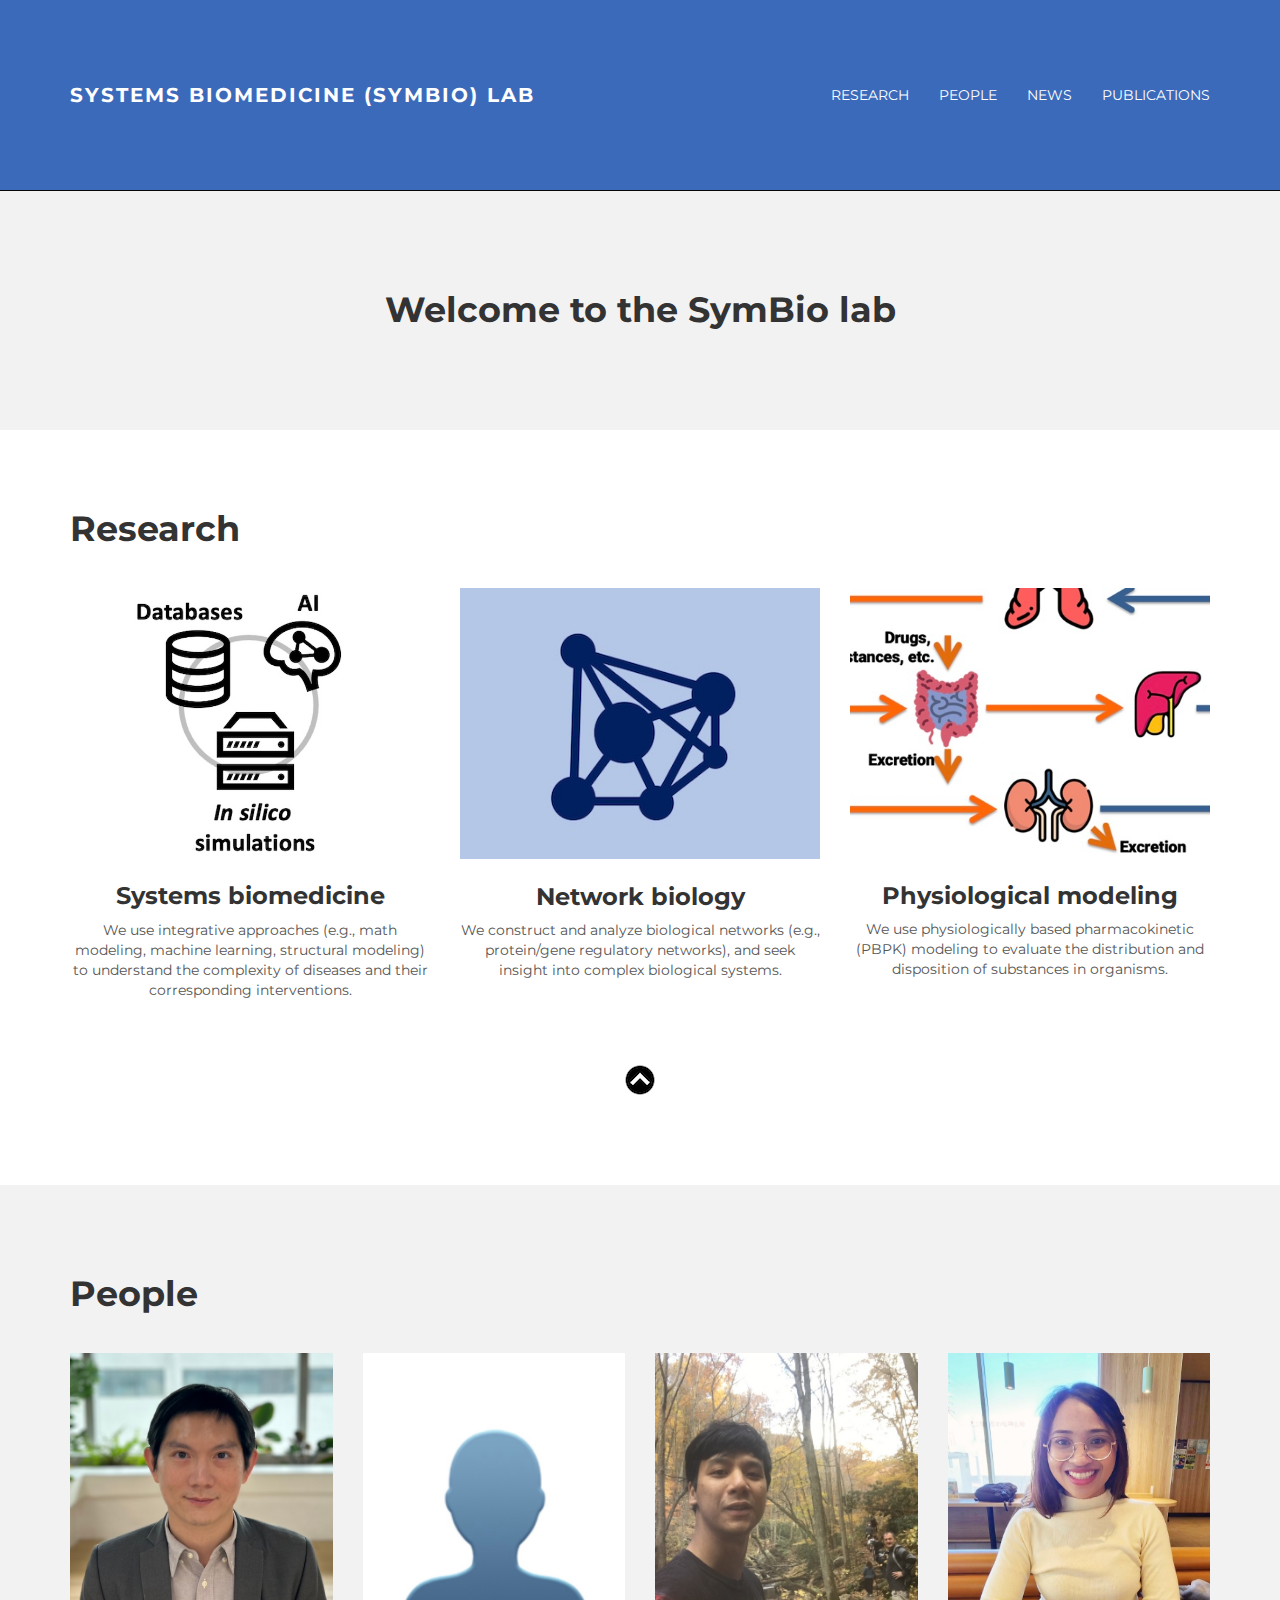
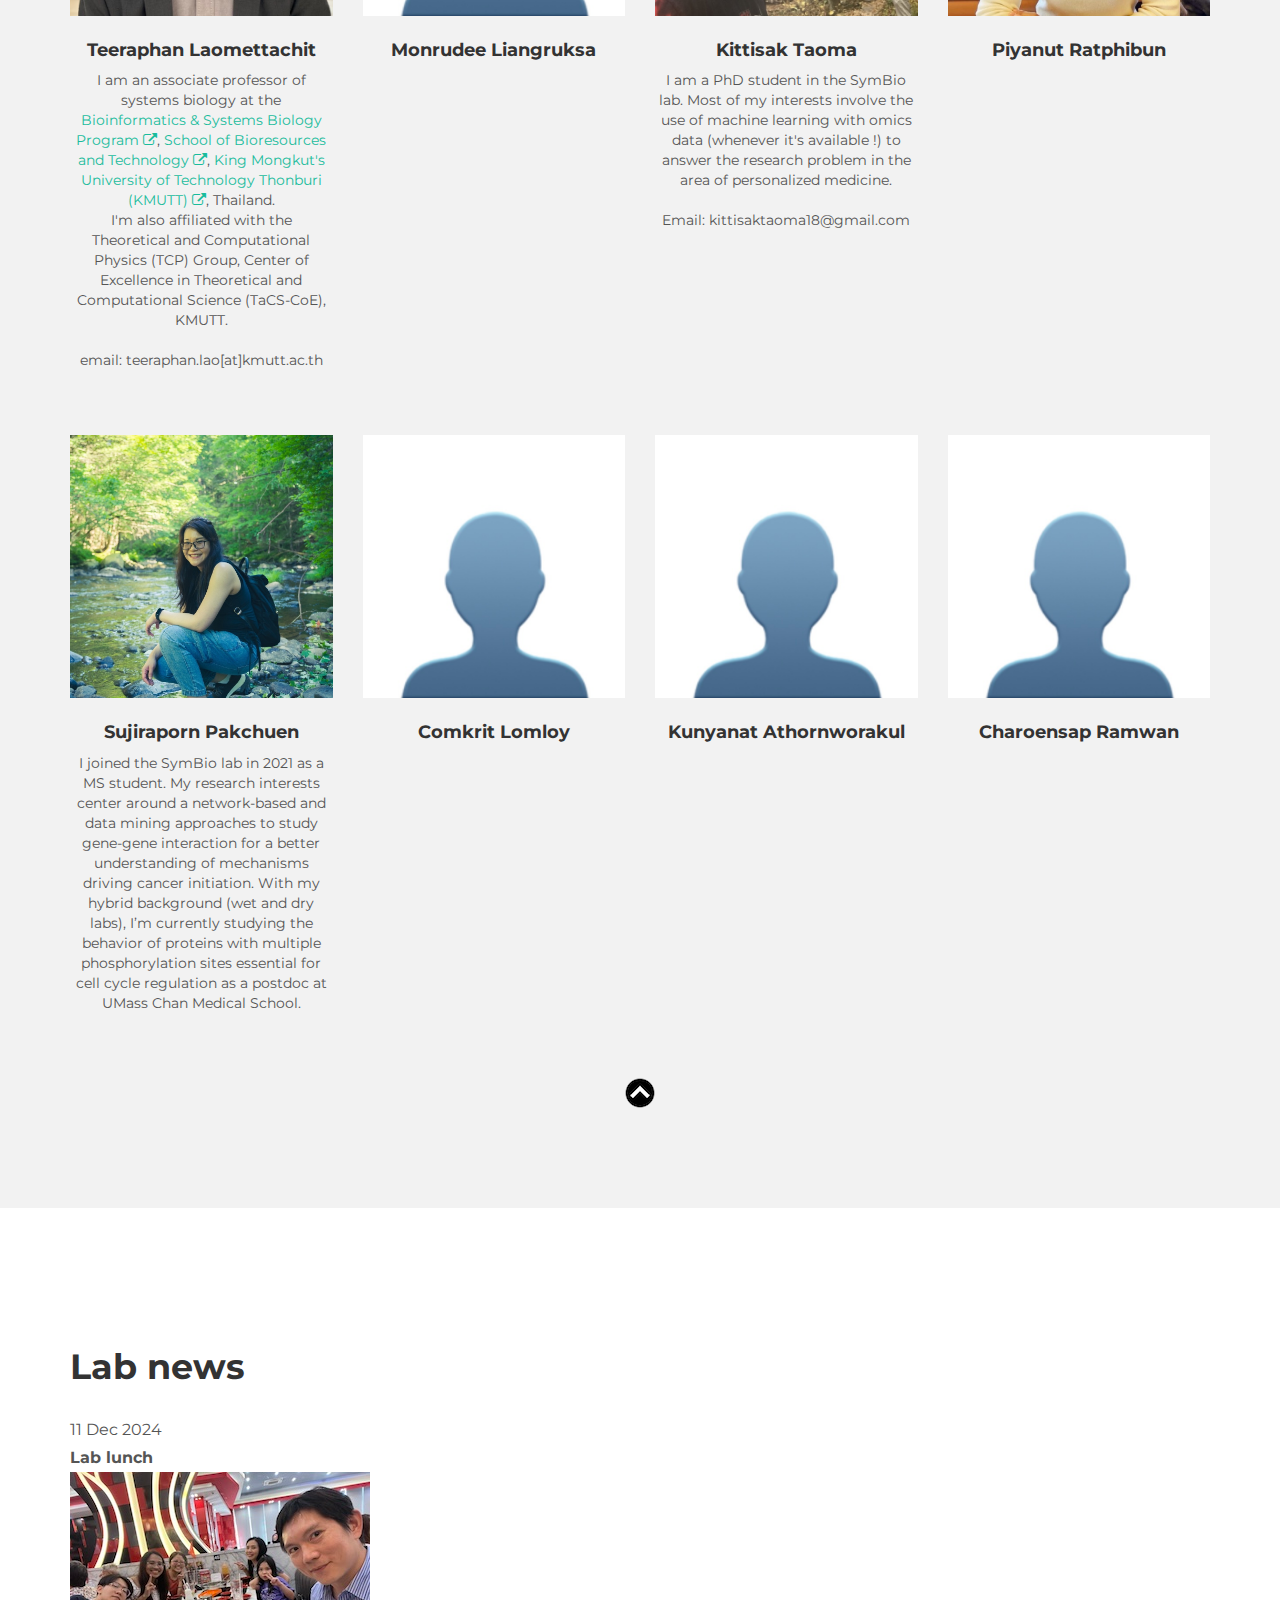
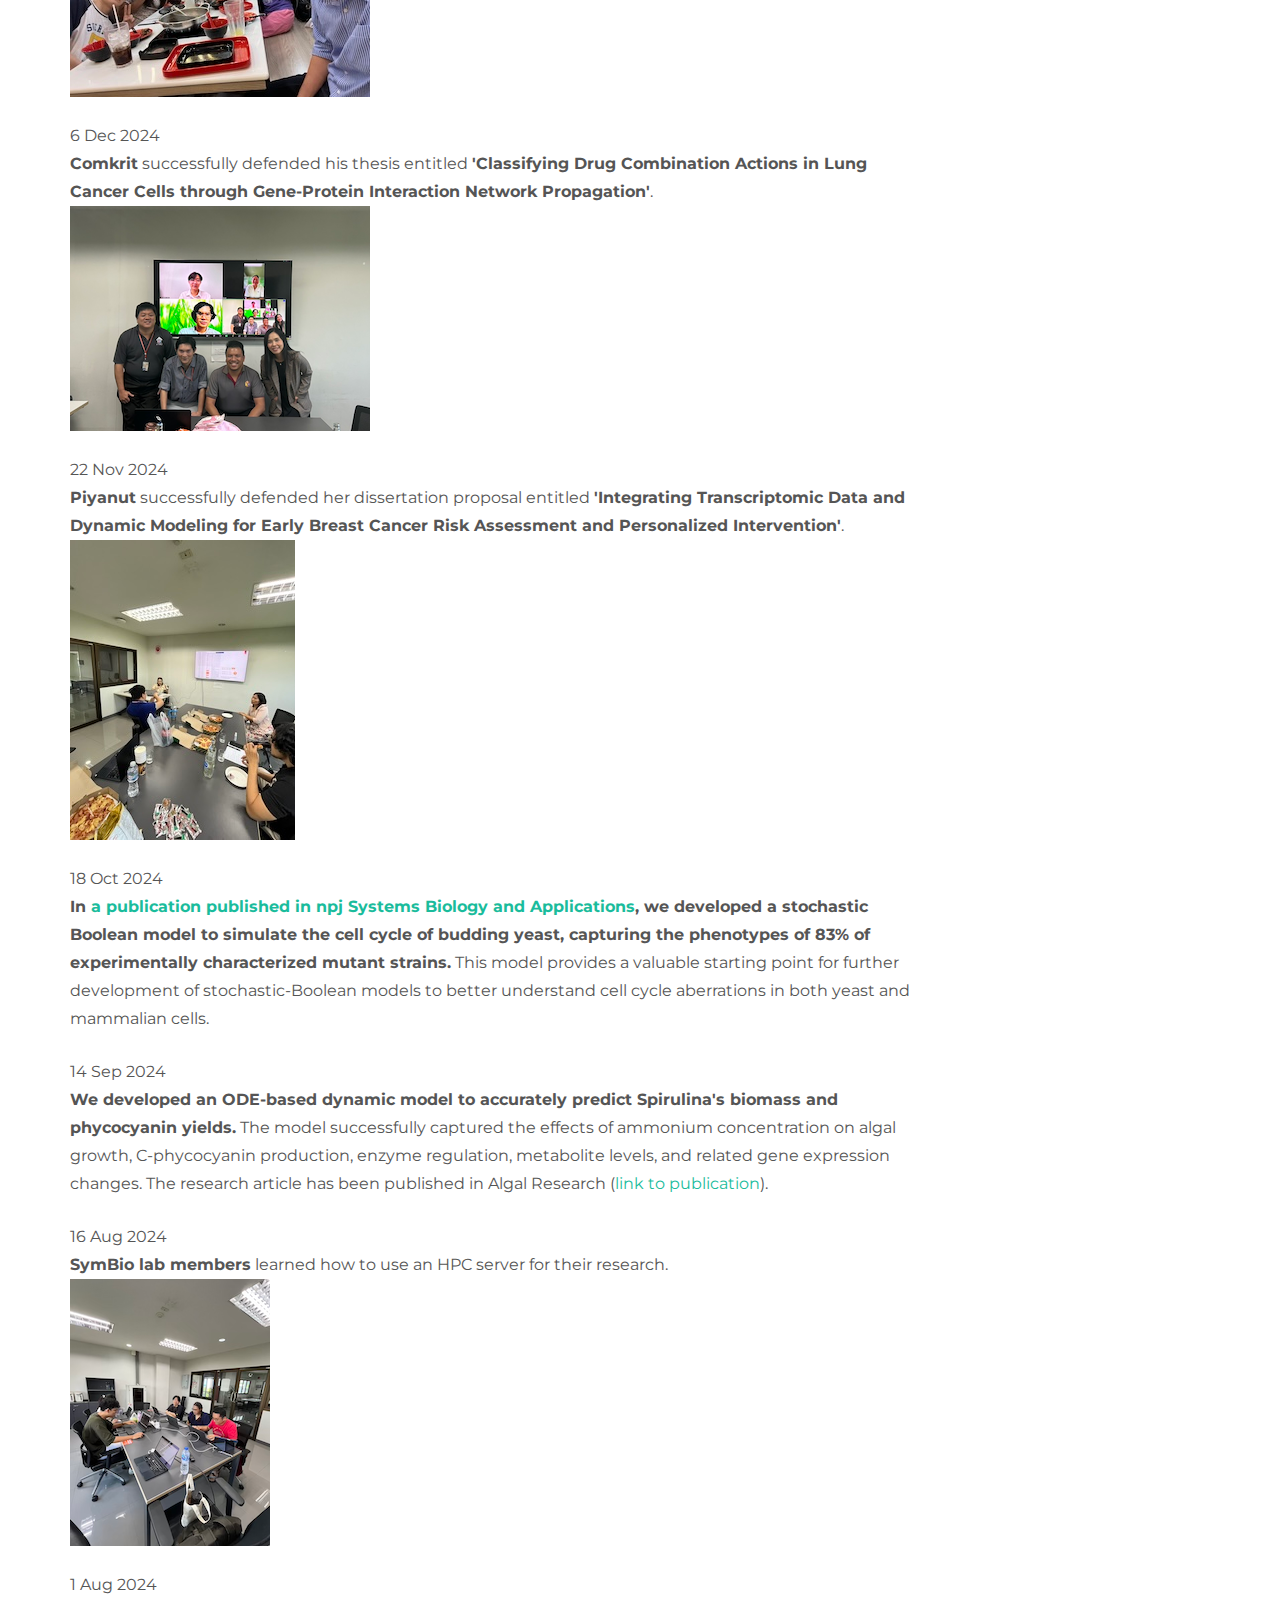
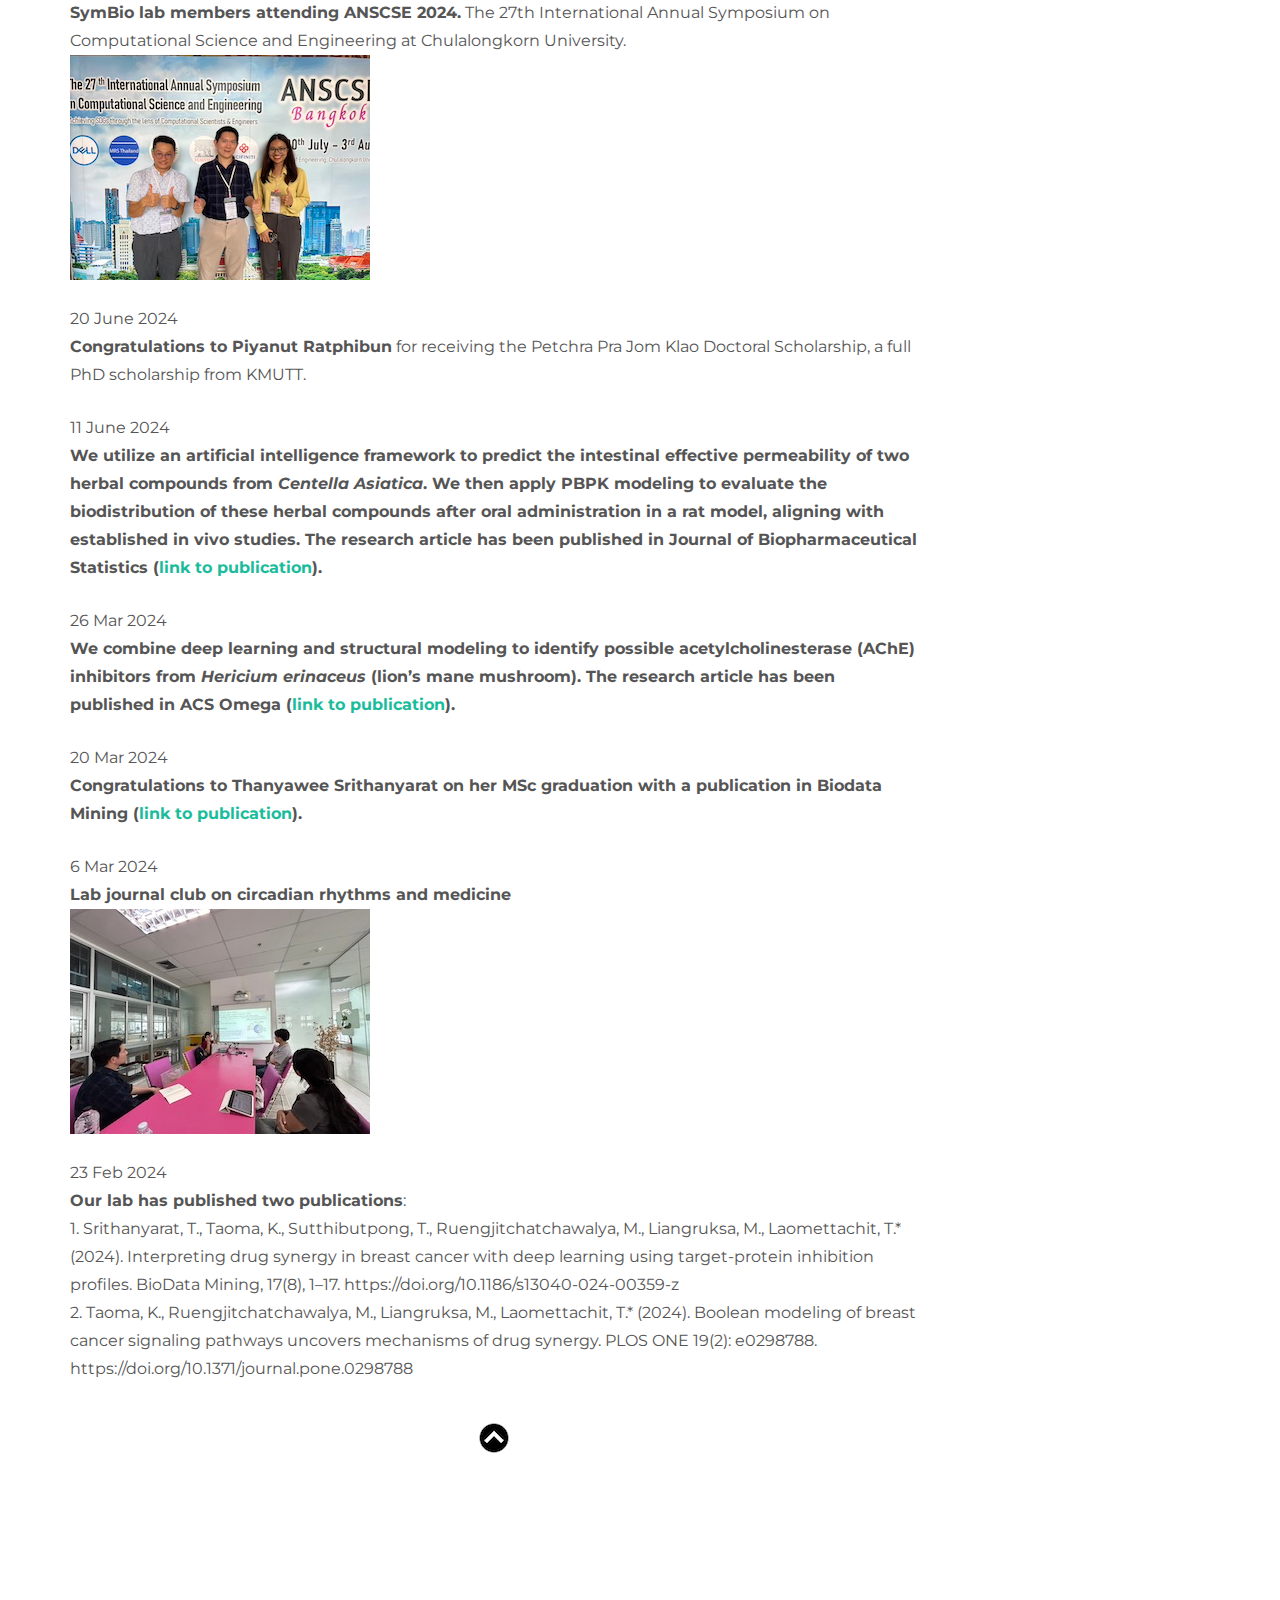
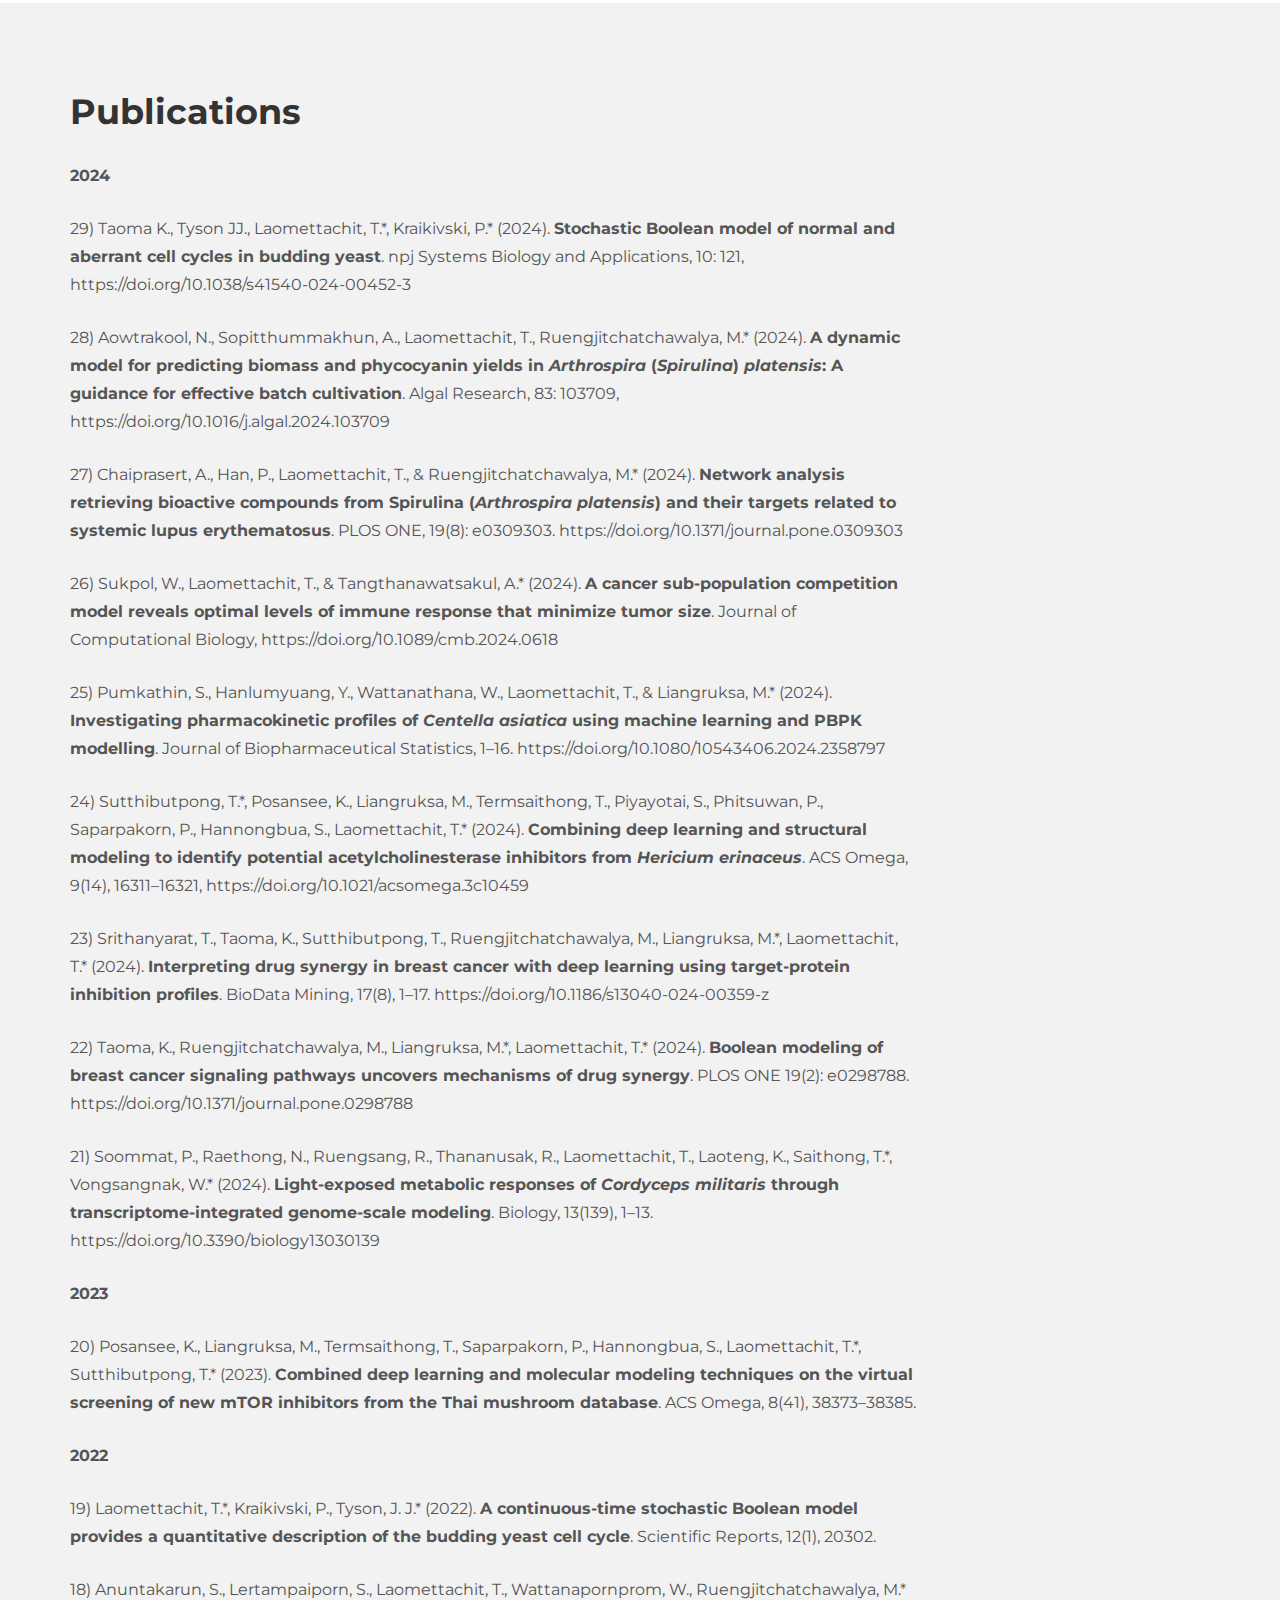
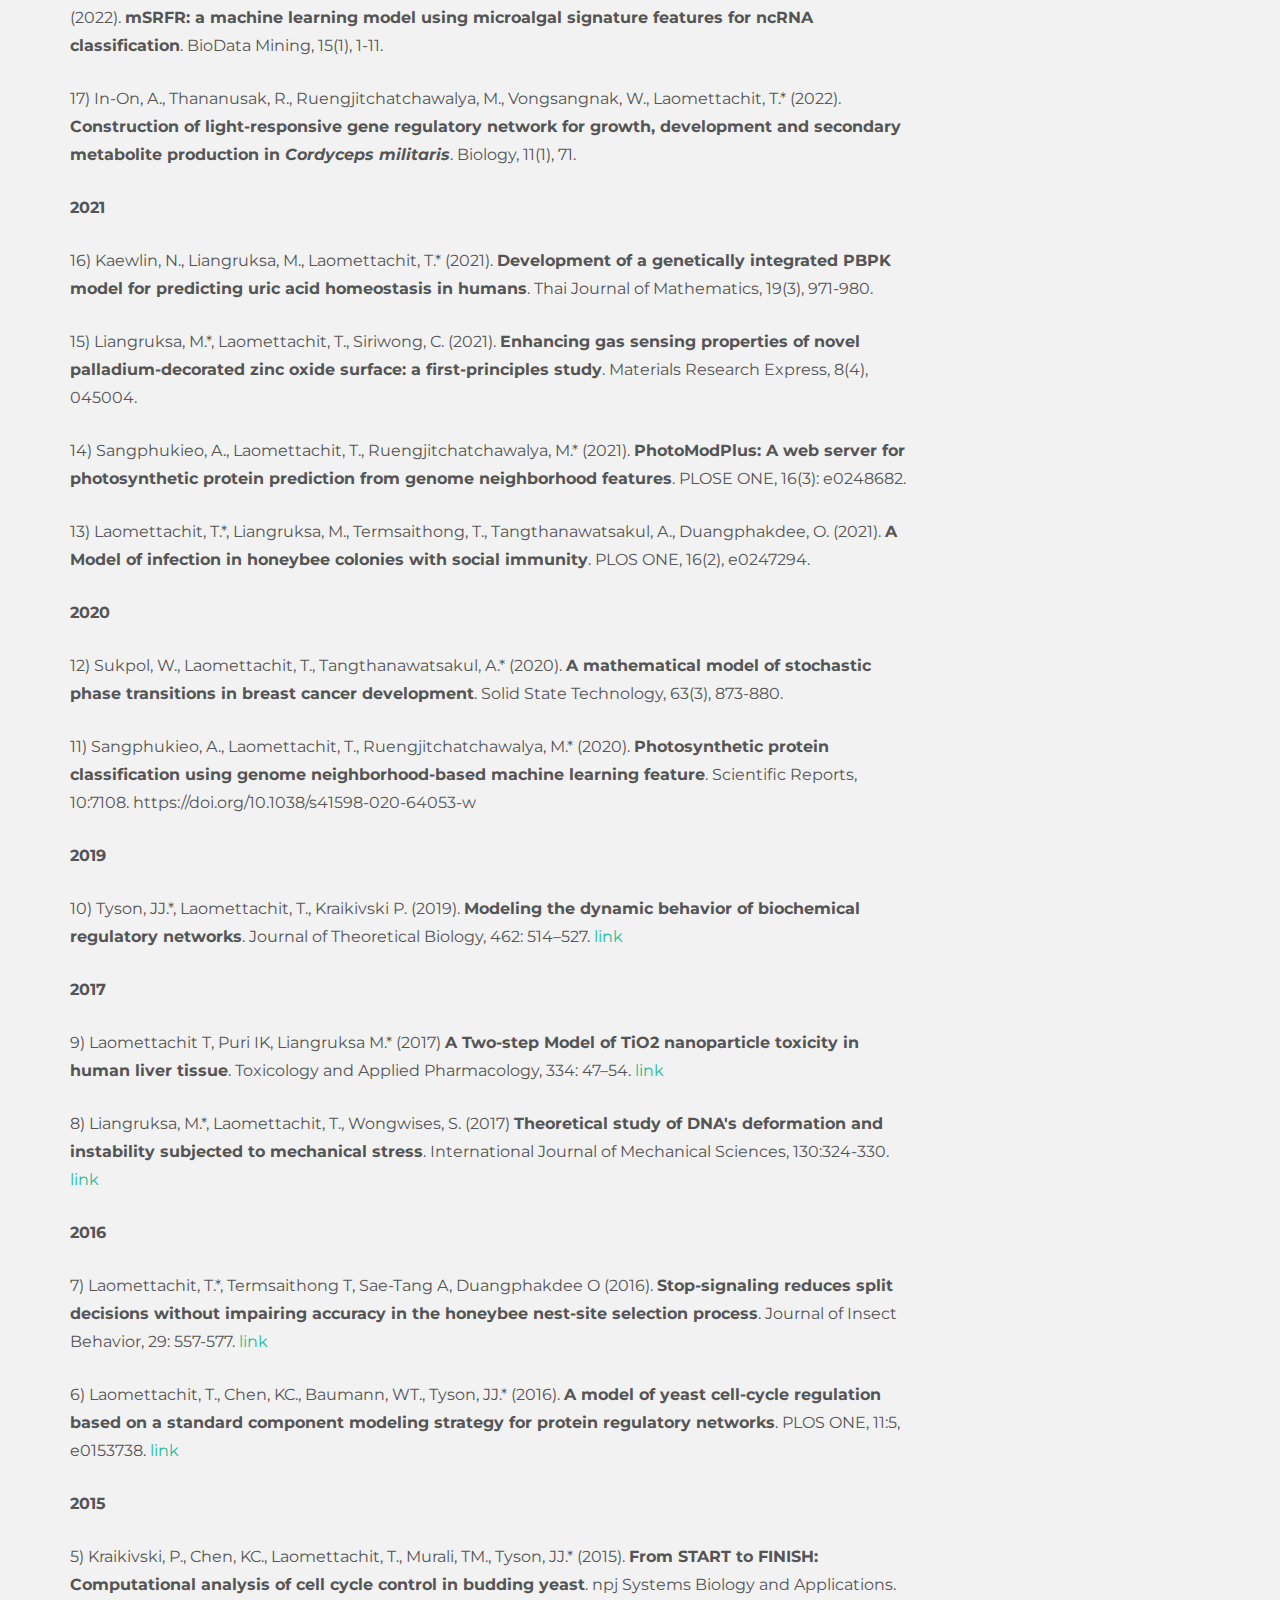
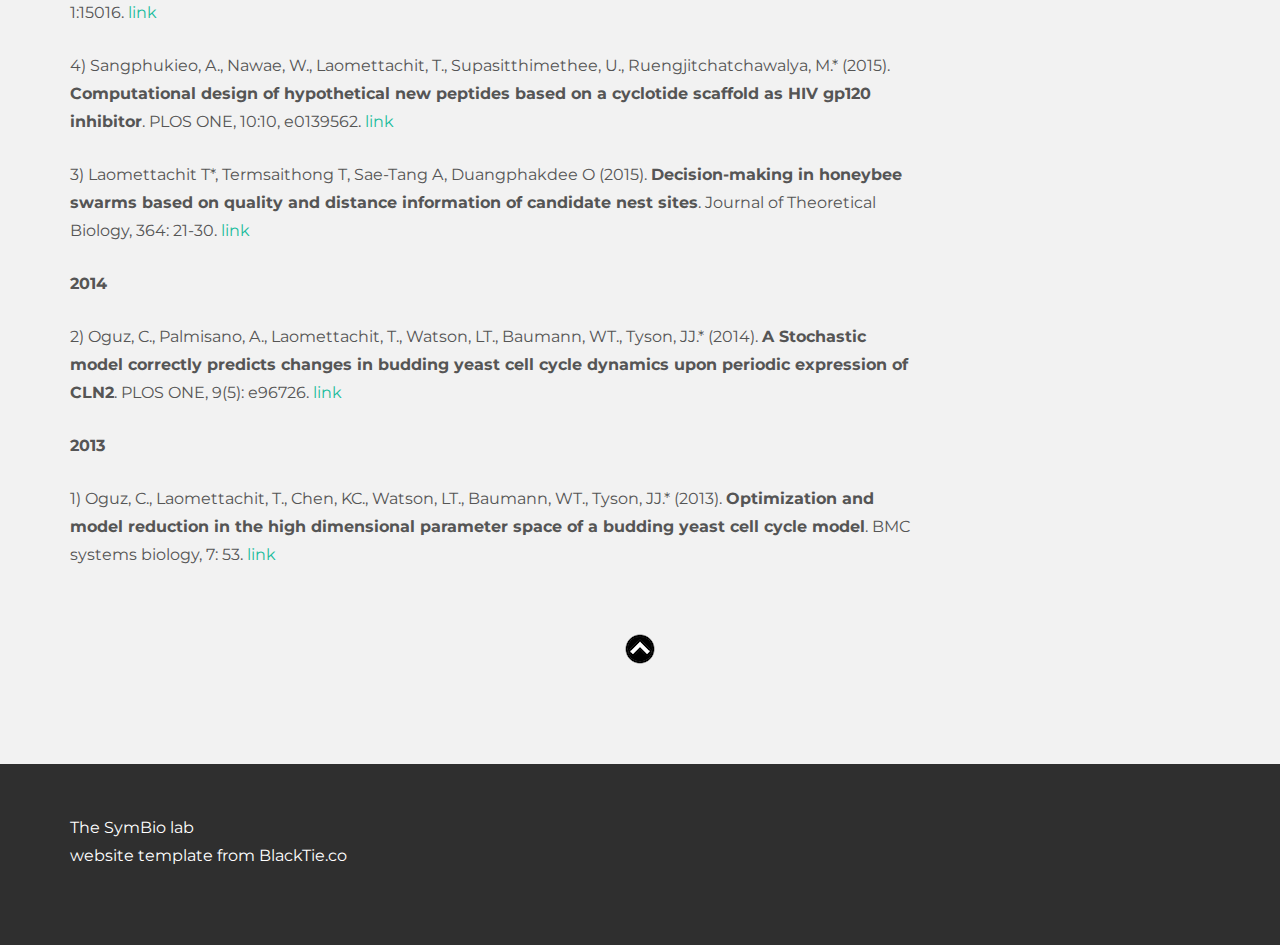
==== commit e355c929: "Update index.html" ====
--- a/index.html
+++ b/index.html
@@ -128,7 +128,7 @@
 				<div class="col-lg-3">
 					<img class="img-responsive" src="assets/img/people/kittisak.jpg" alt="" />
 					<p><h4>Kittisak Taoma</h4>
-						I am a PhD student in the SymBio lab. Most of my interest involve the use of machine learning with omics data  ( whenever it's available !) to answer the research problem in the area of personalized medicine. 
+						I am a PhD student in the SymBio lab. Most of my interests involve the use of machine learning with omics data (whenever it's available !) to answer the research problem in the area of personalized medicine. 
 						<br><br>
 						Email: kittisaktaoma18@gmail.com
 					</p>	
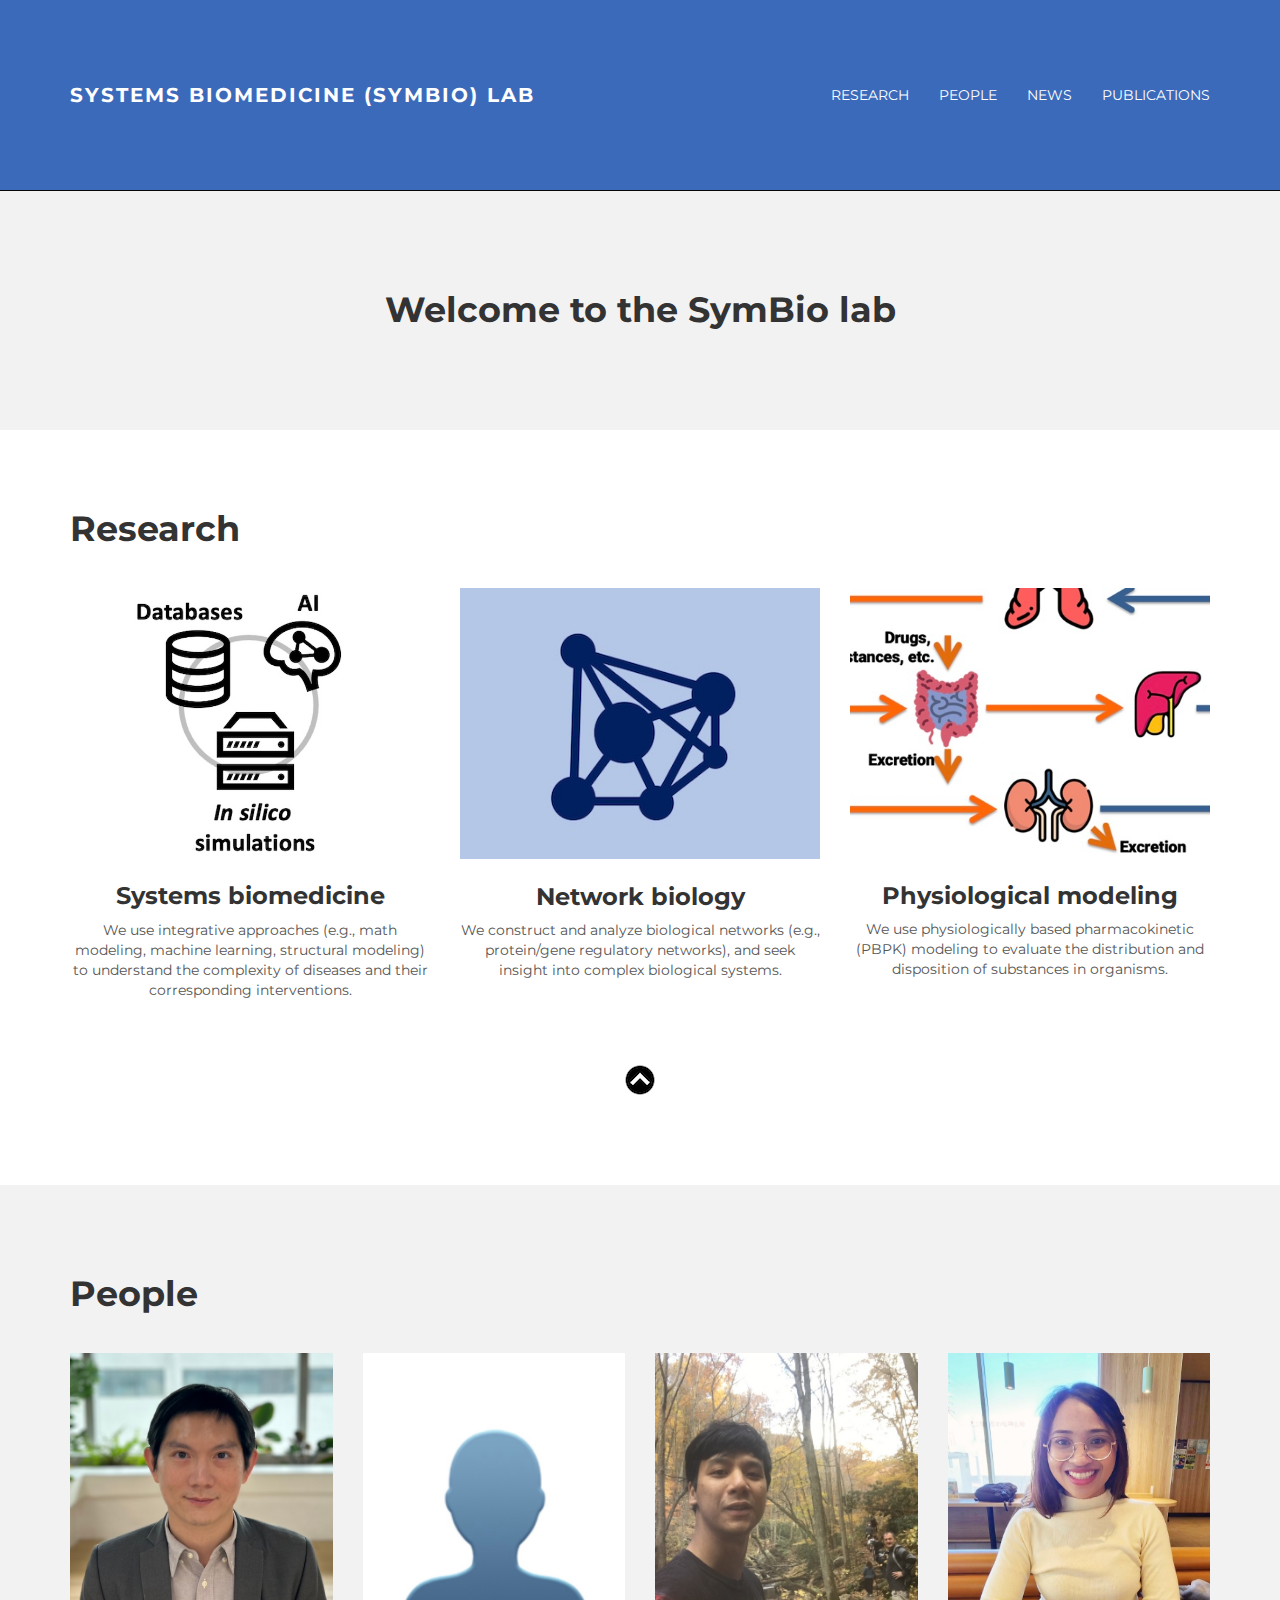
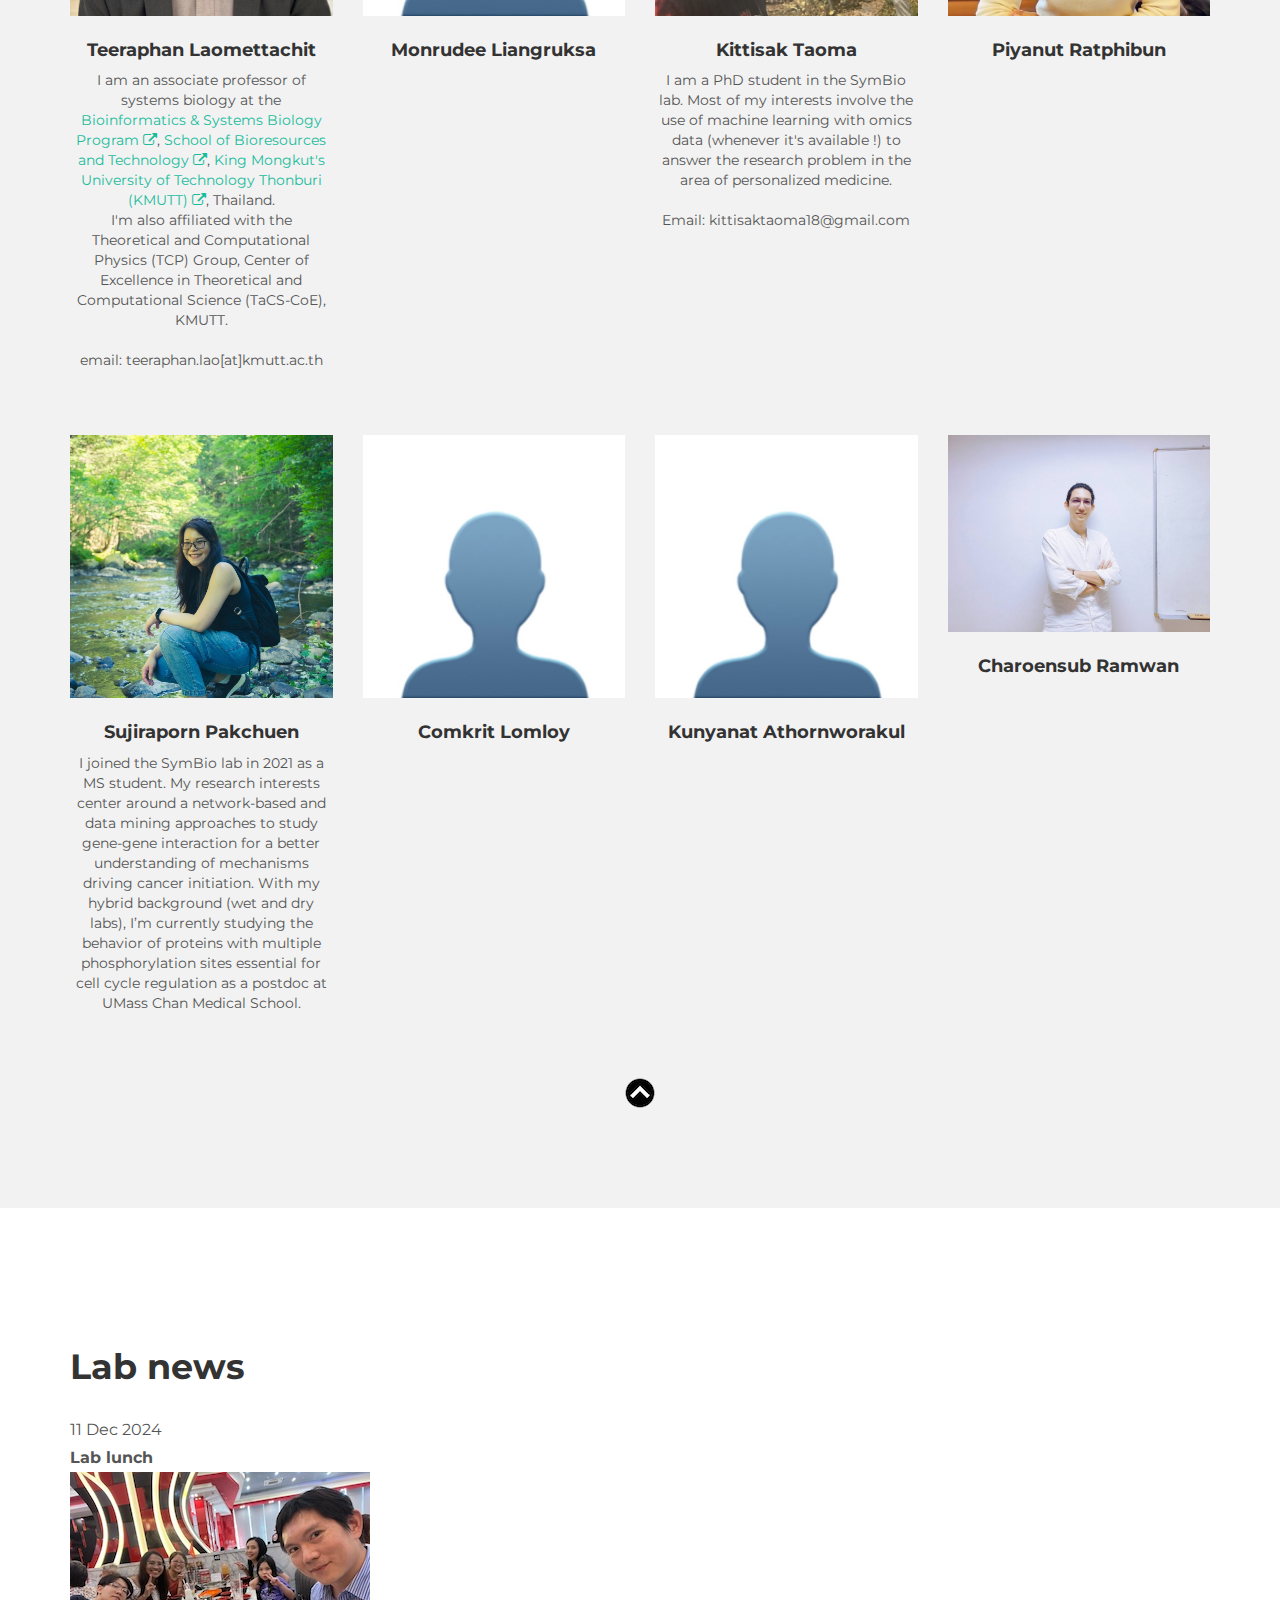
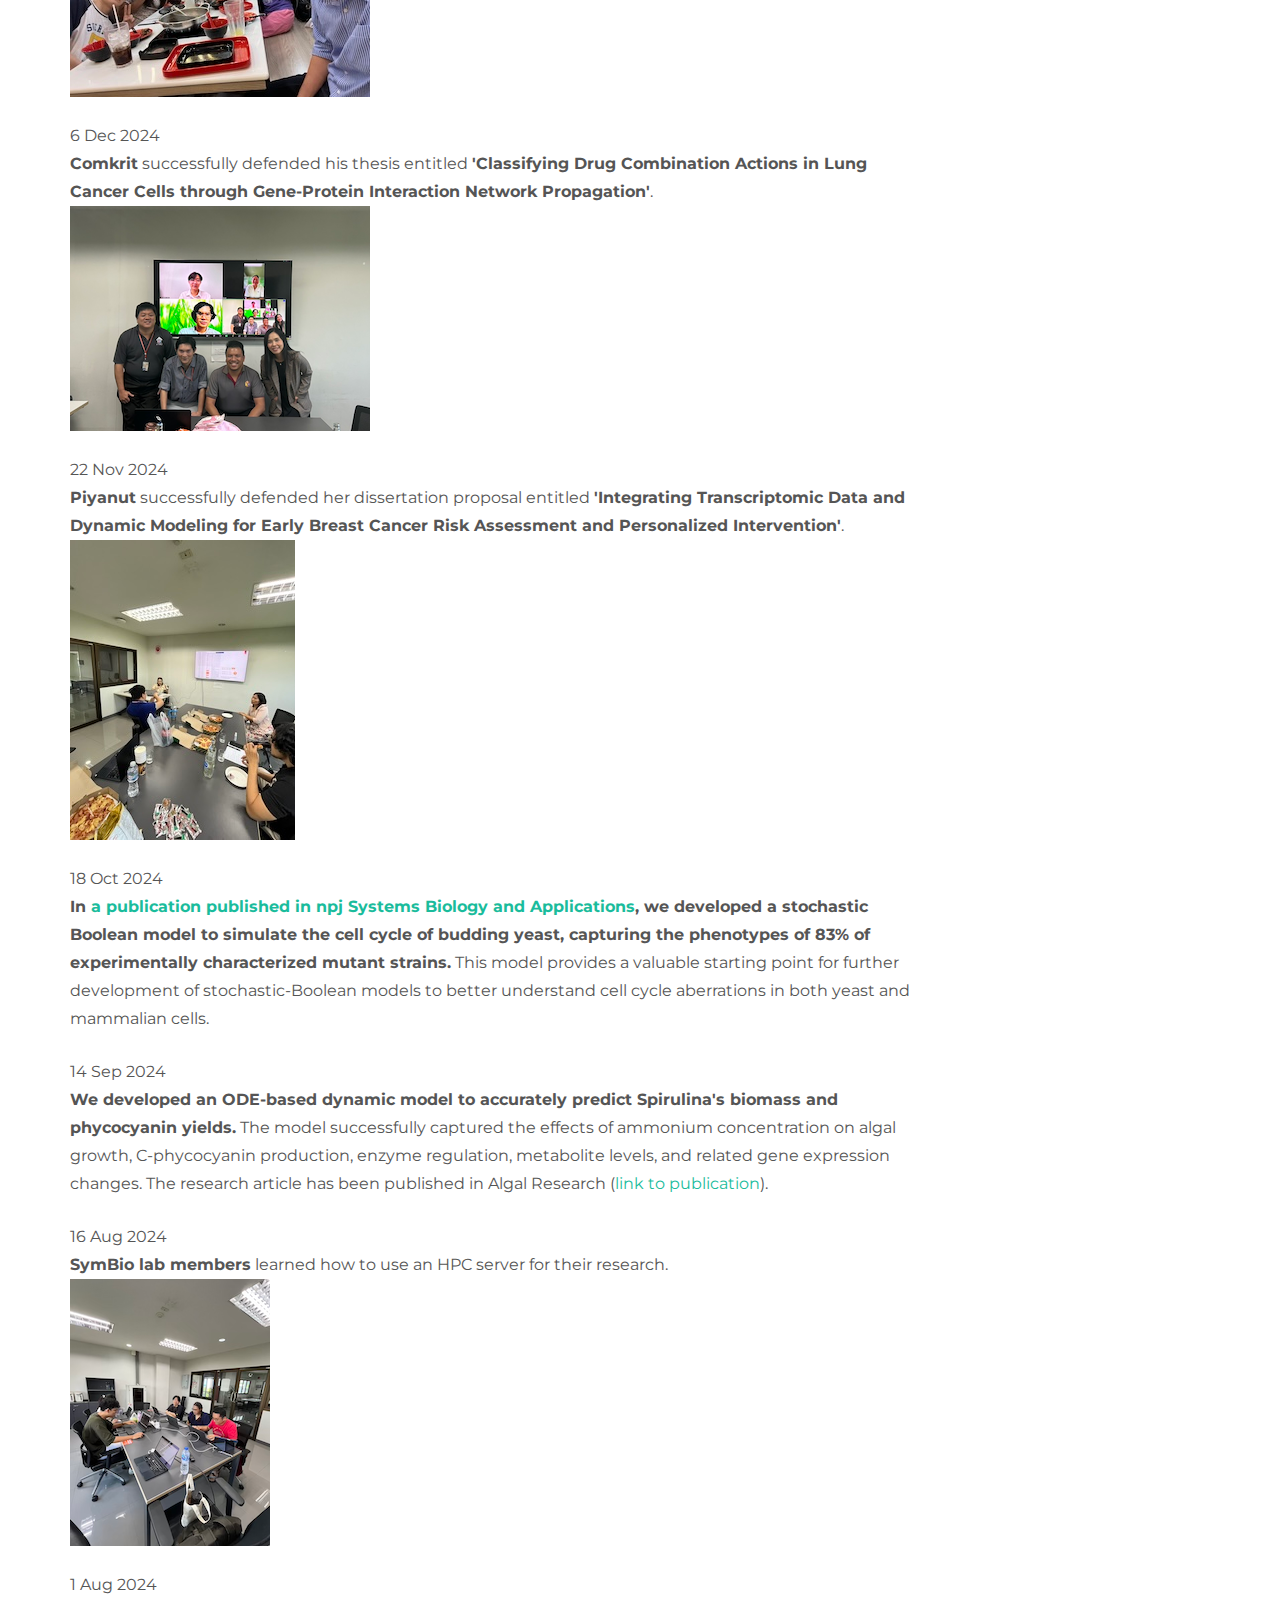
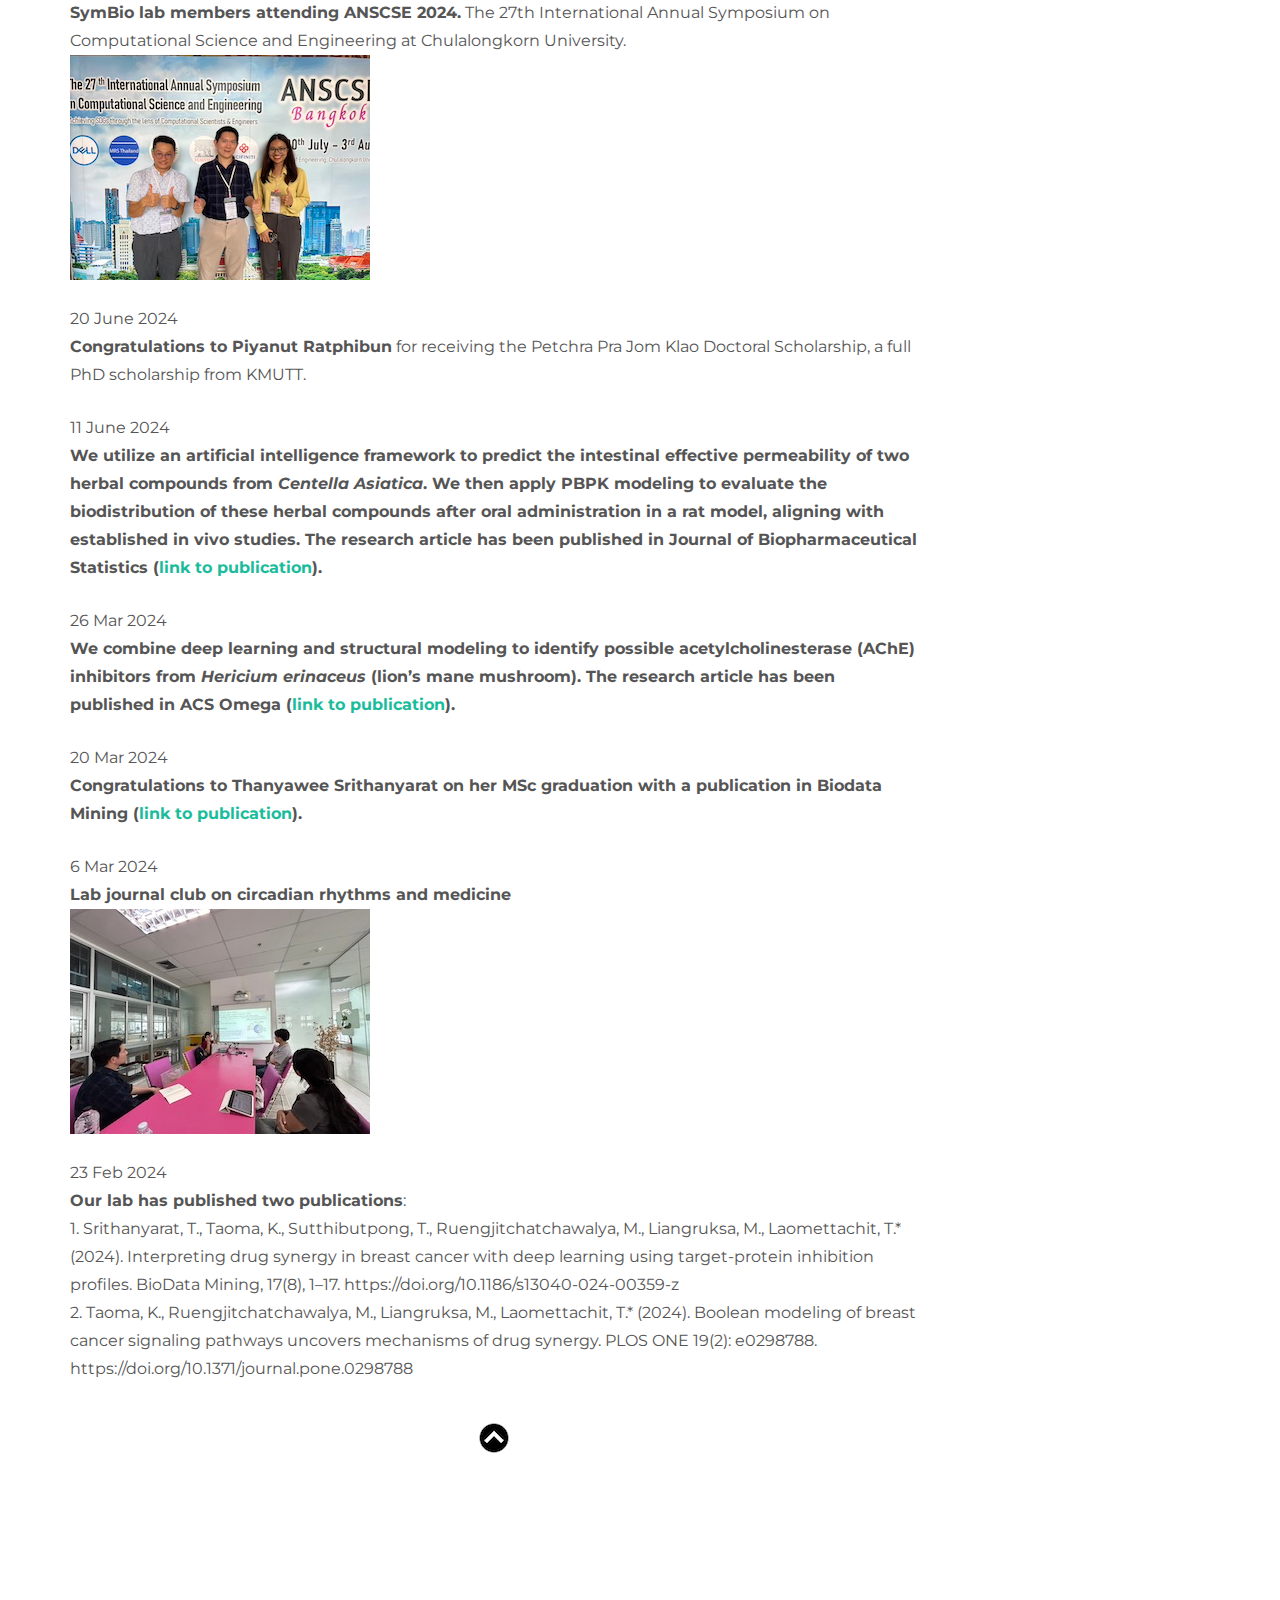
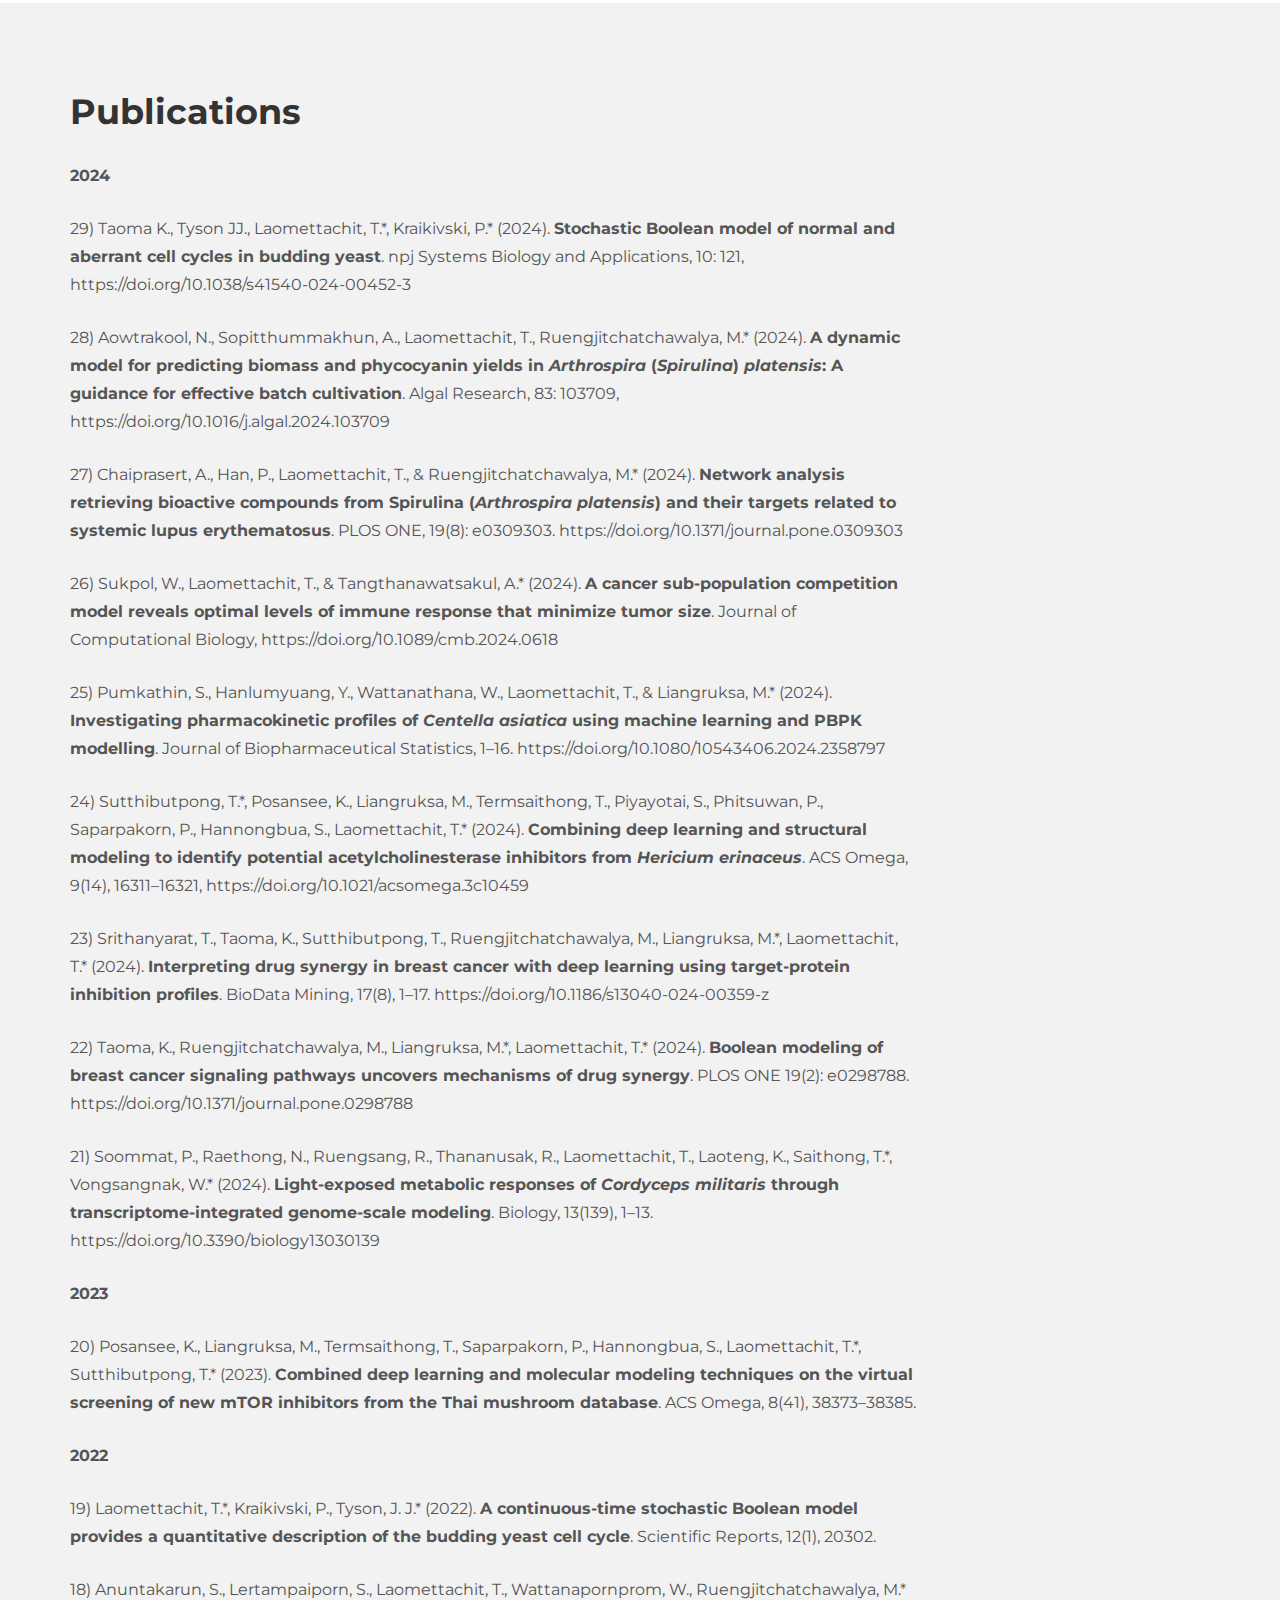
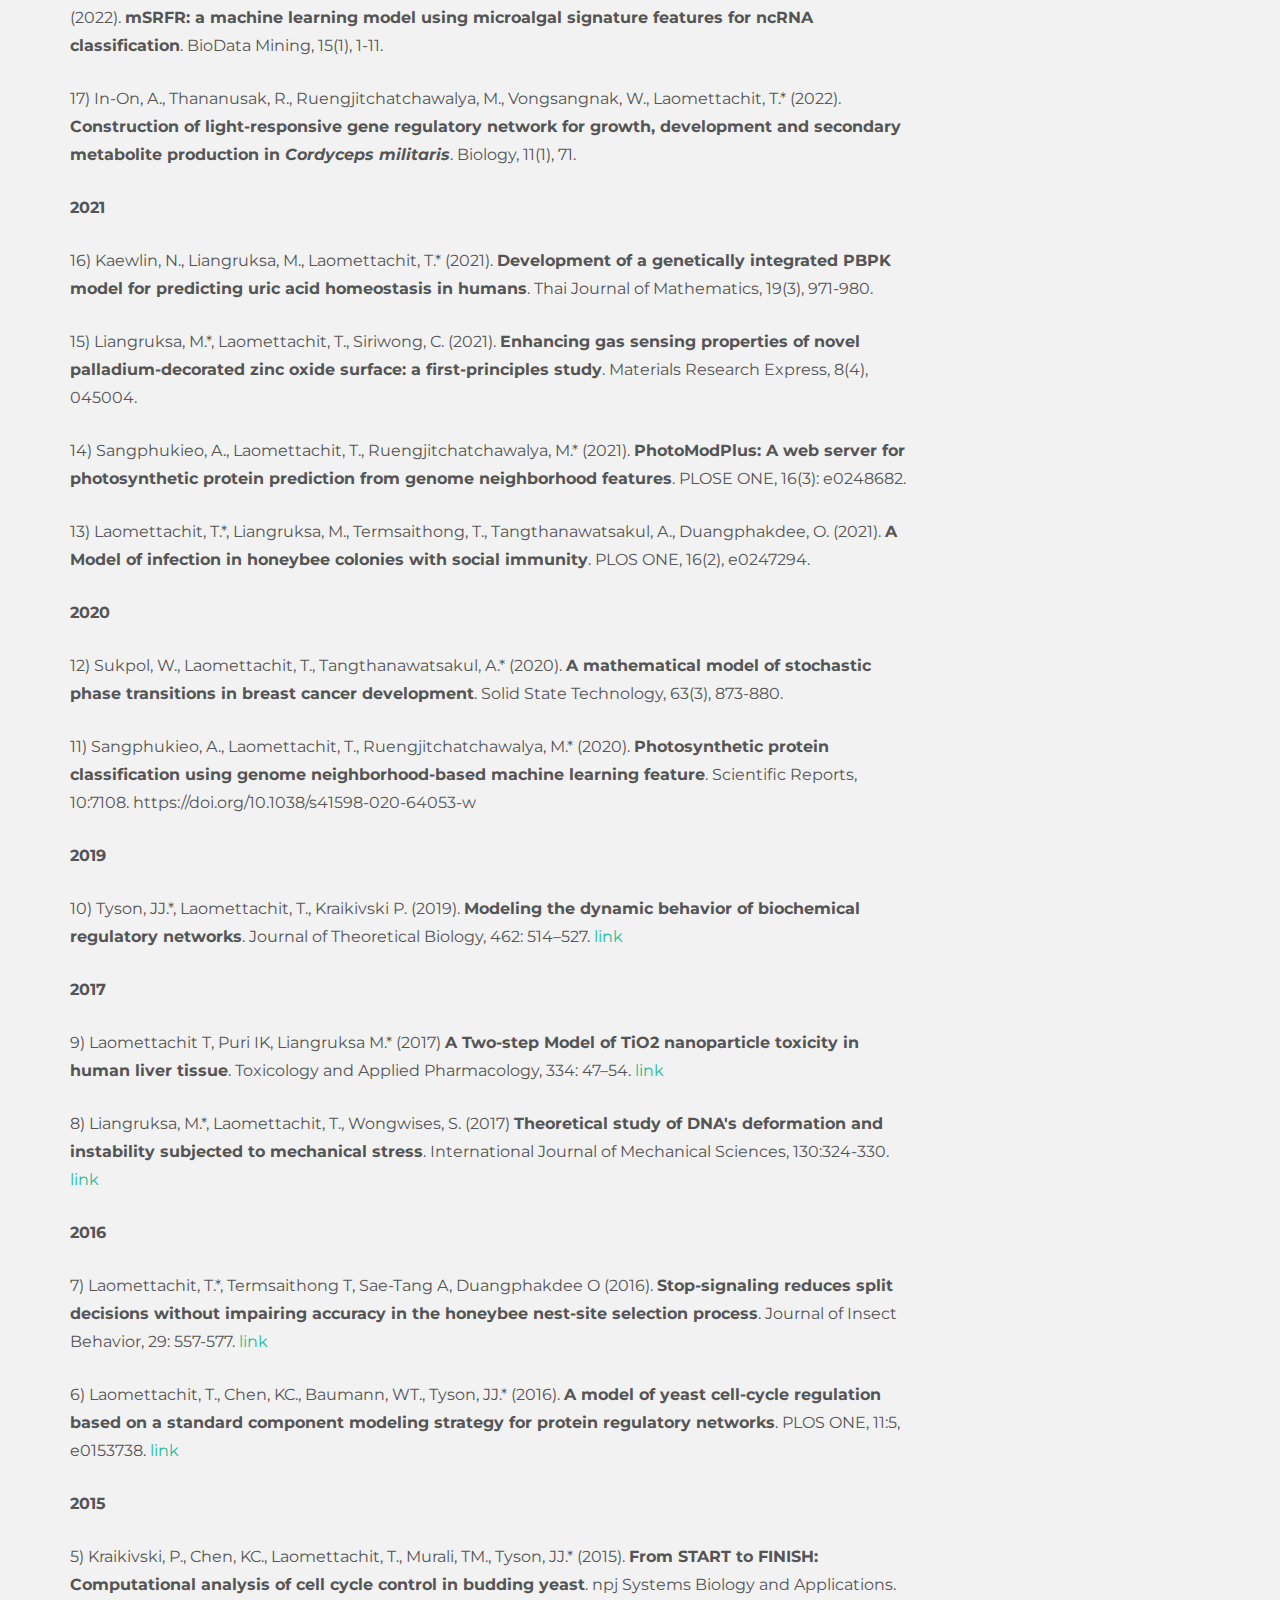
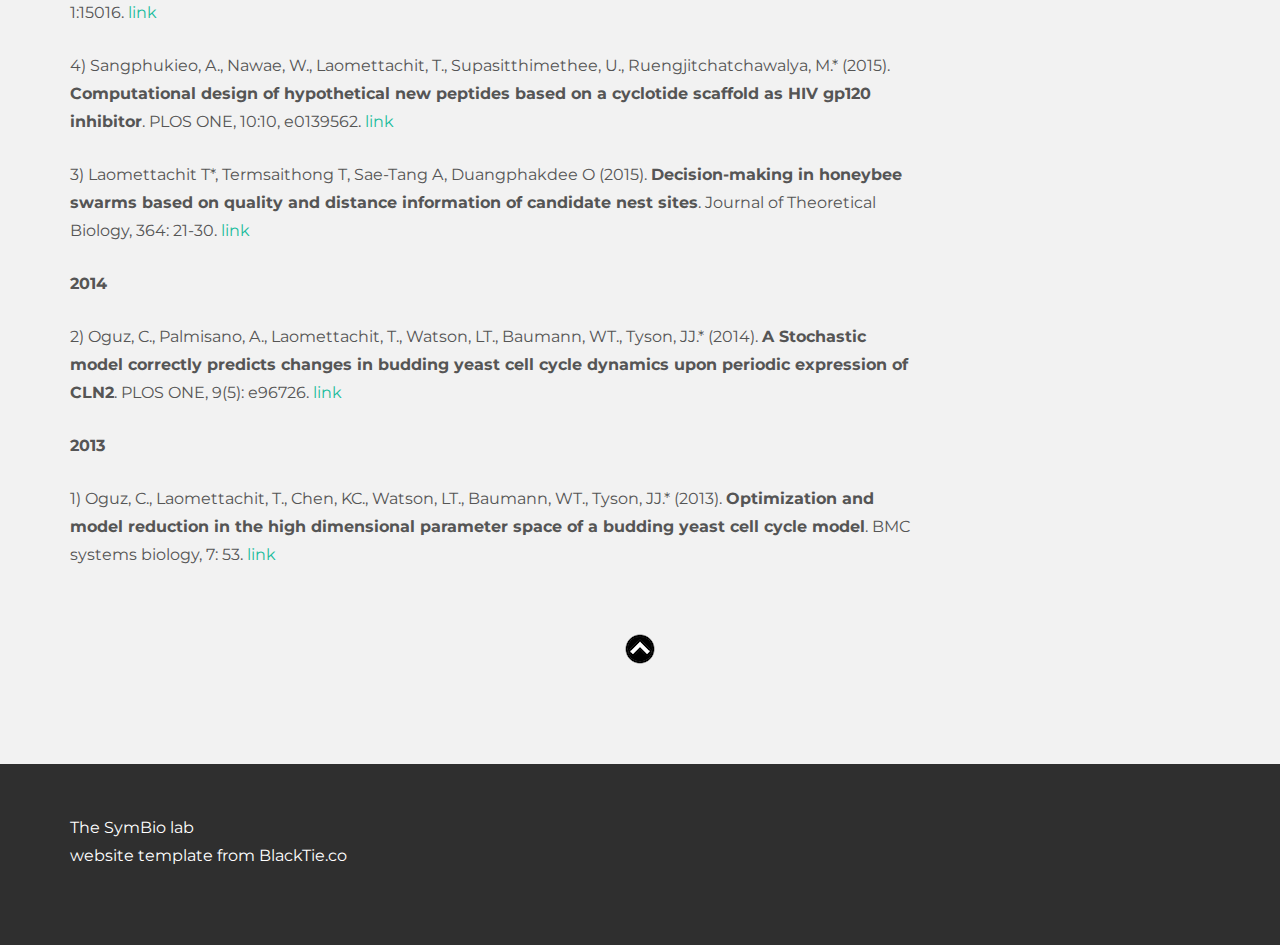
==== commit 7eeb0beb: "Update index.html" ====
--- a/index.html
+++ b/index.html
@@ -166,8 +166,8 @@
 				</div>
 				
 				<div class="col-lg-3">
-					<img class="img-responsive" src="assets/img/people/person.jpg" alt="" />
-					<p><h4>Charoensap Ramwan</h4>
+					<img class="img-responsive" src="assets/img/people/Charoensub.jpg" alt="" />
+					<p><h4>Charoensub Ramwan</h4>
 						<!-- add your info in place of this line -->
 					</p>	
 				</div>
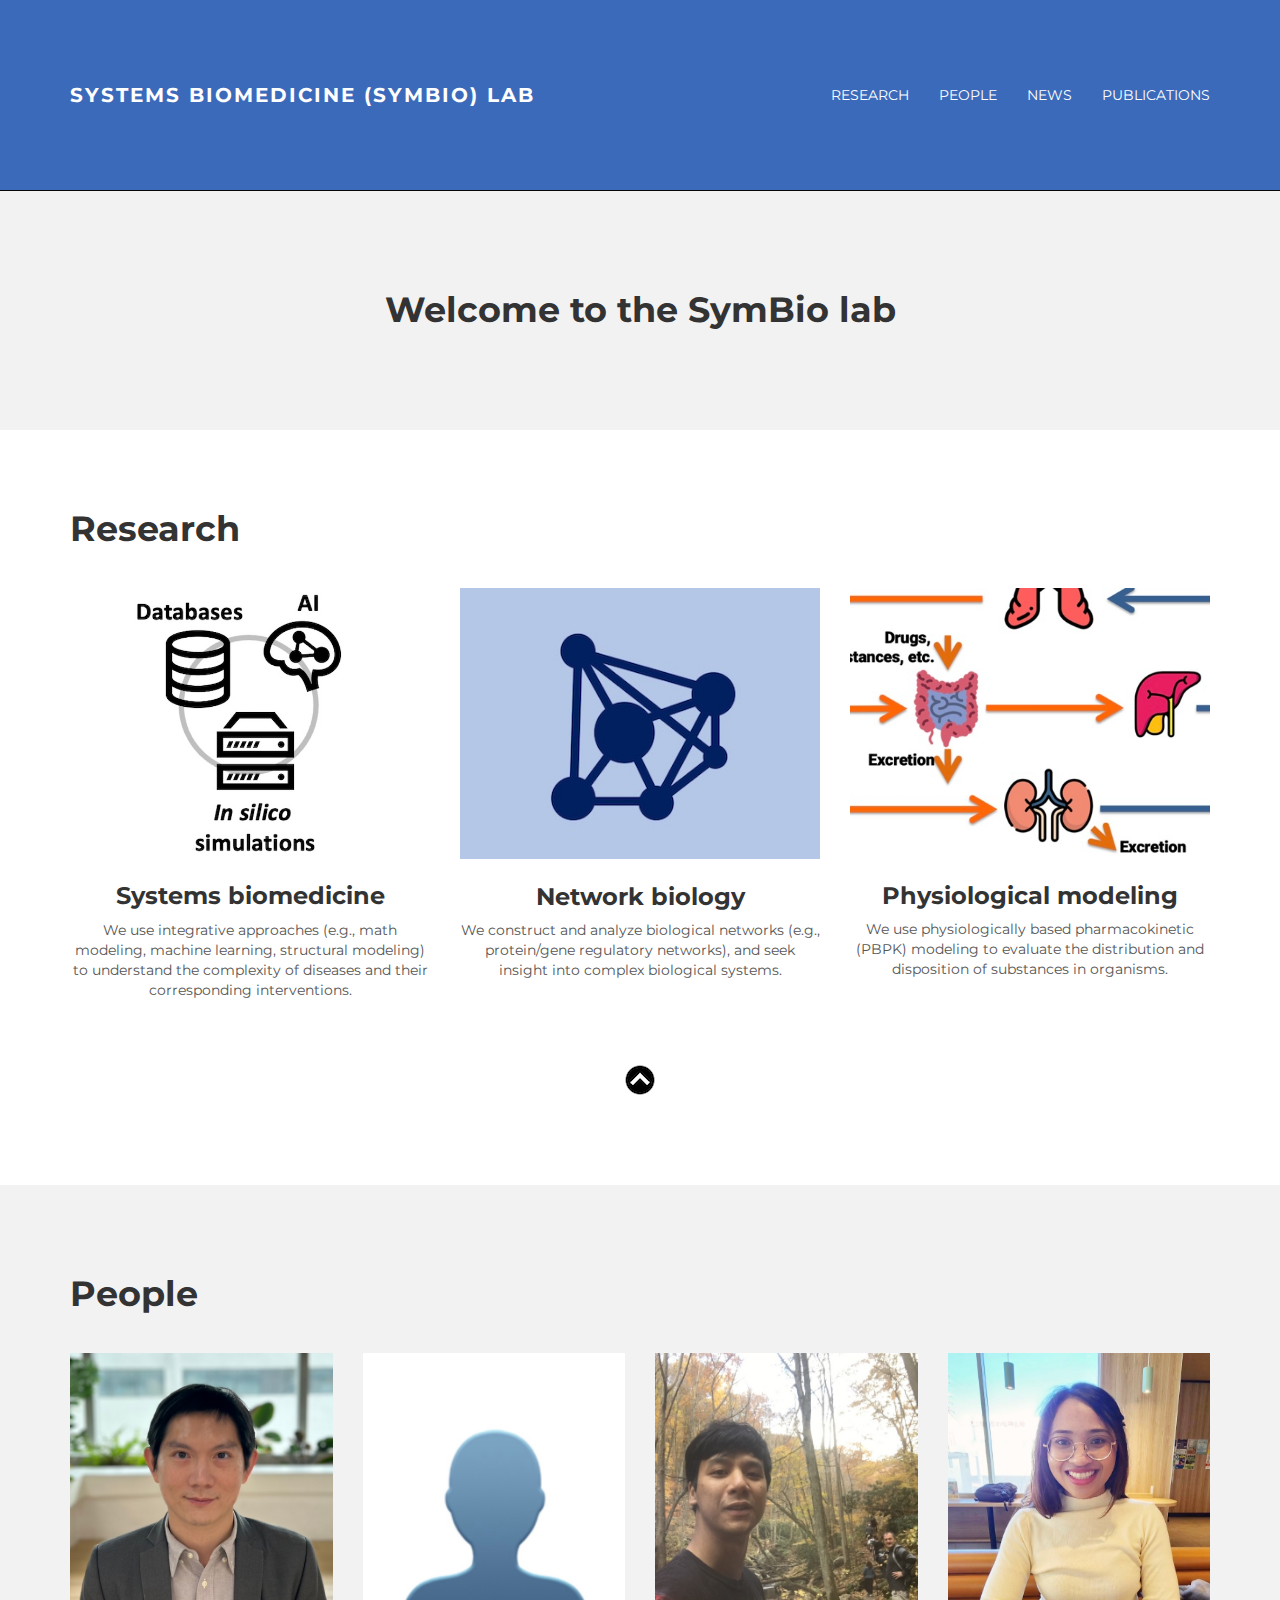
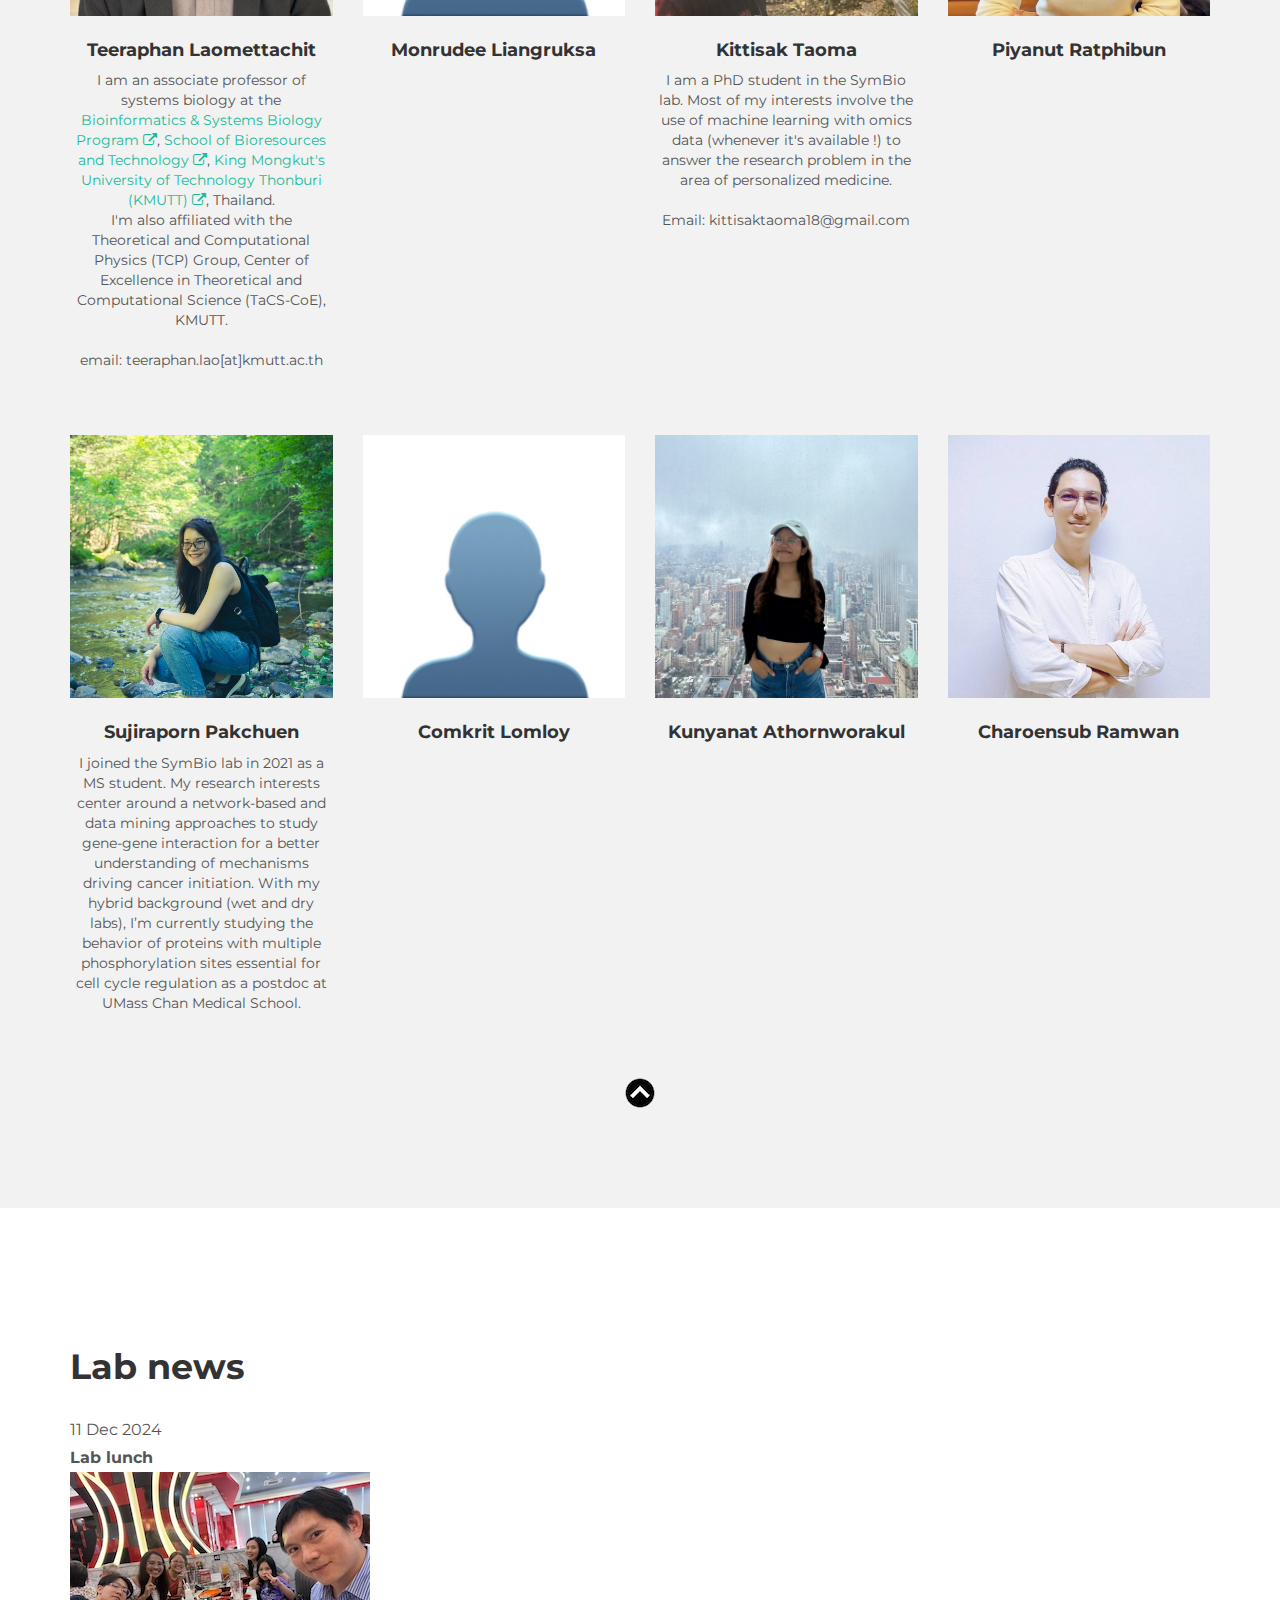
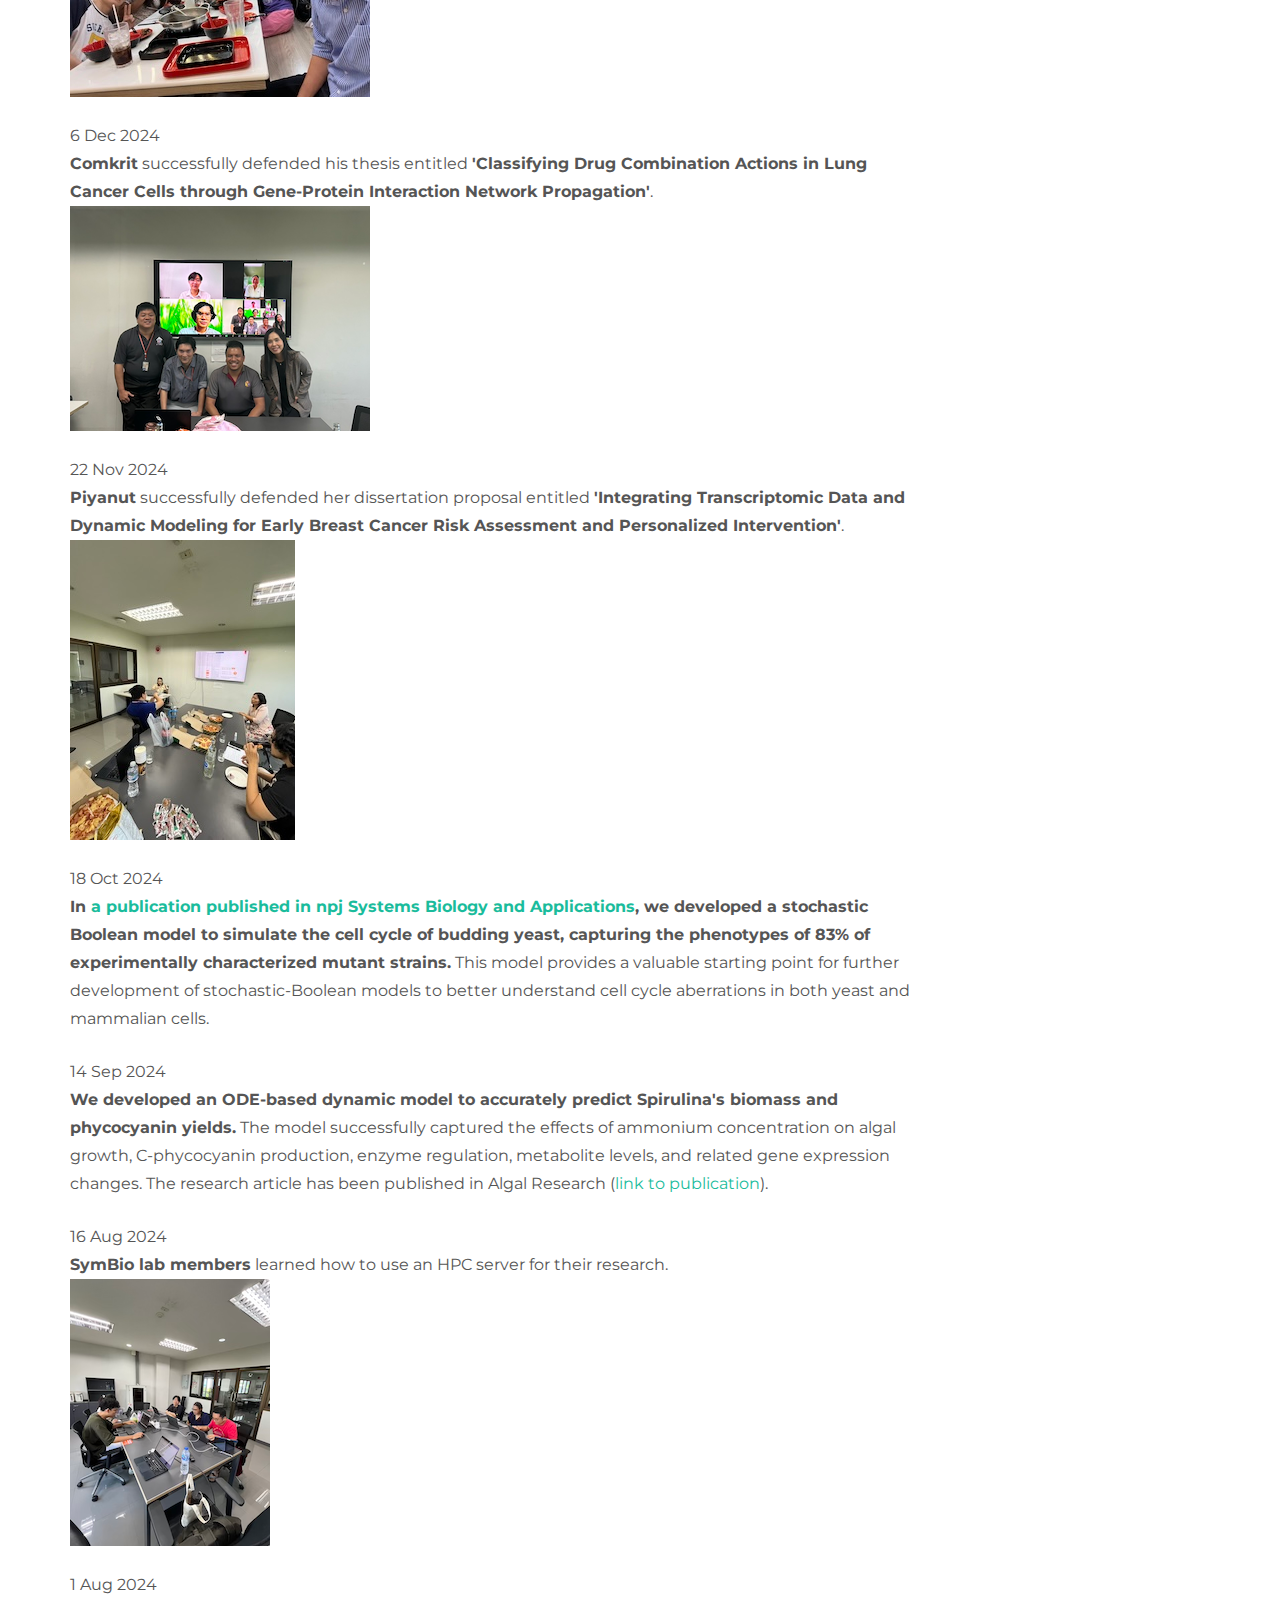
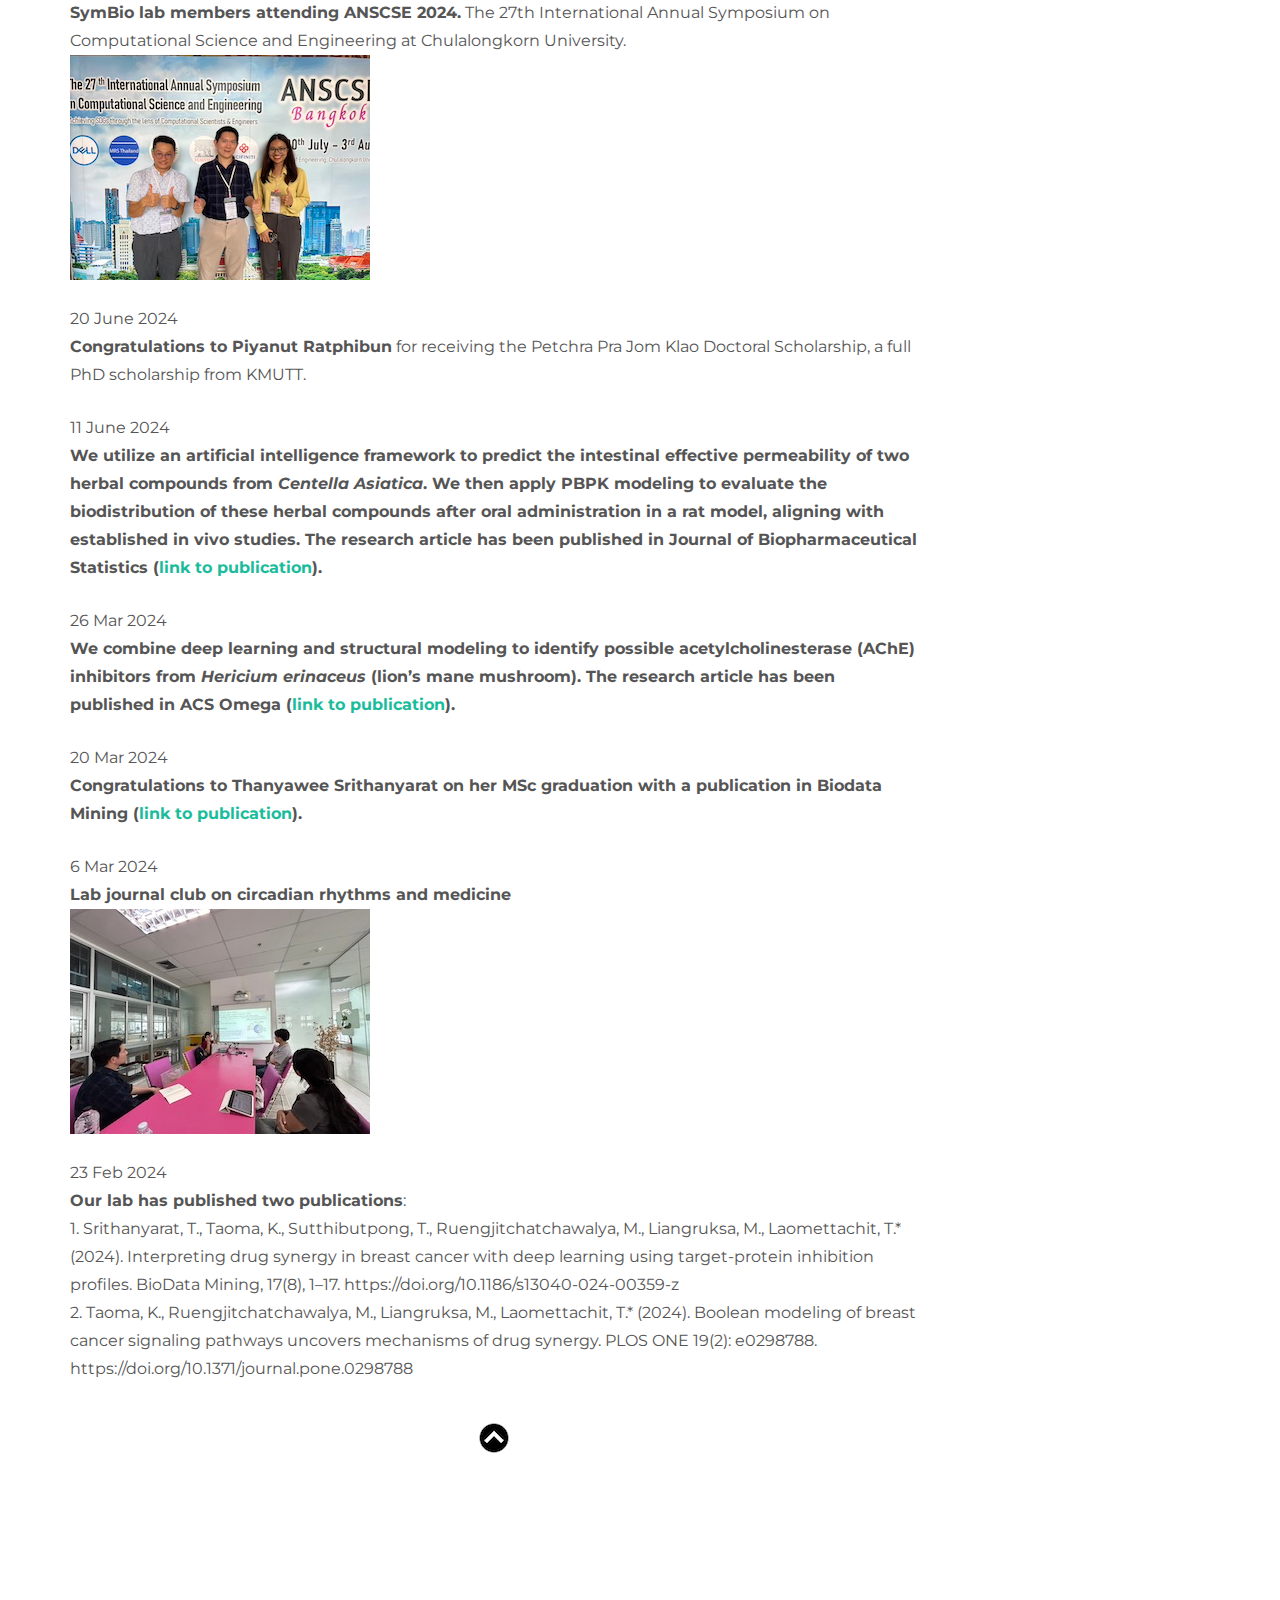
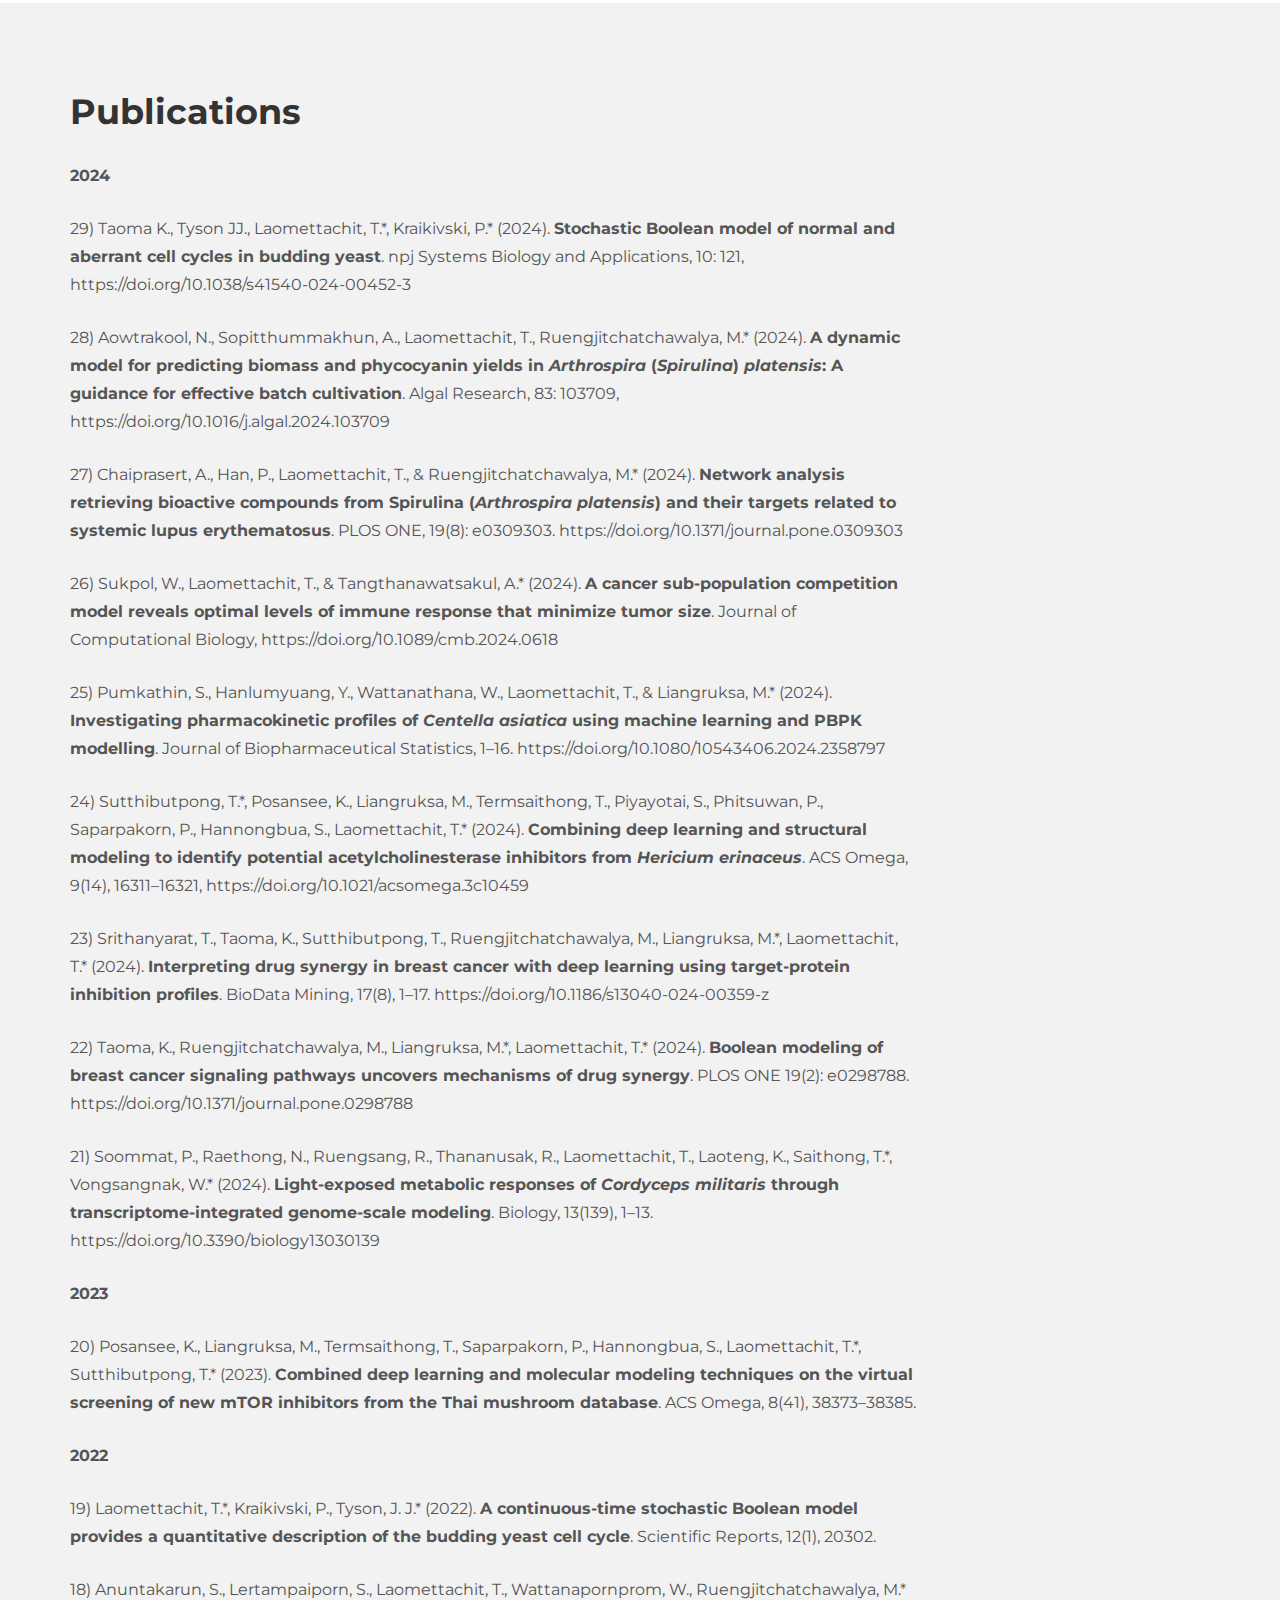
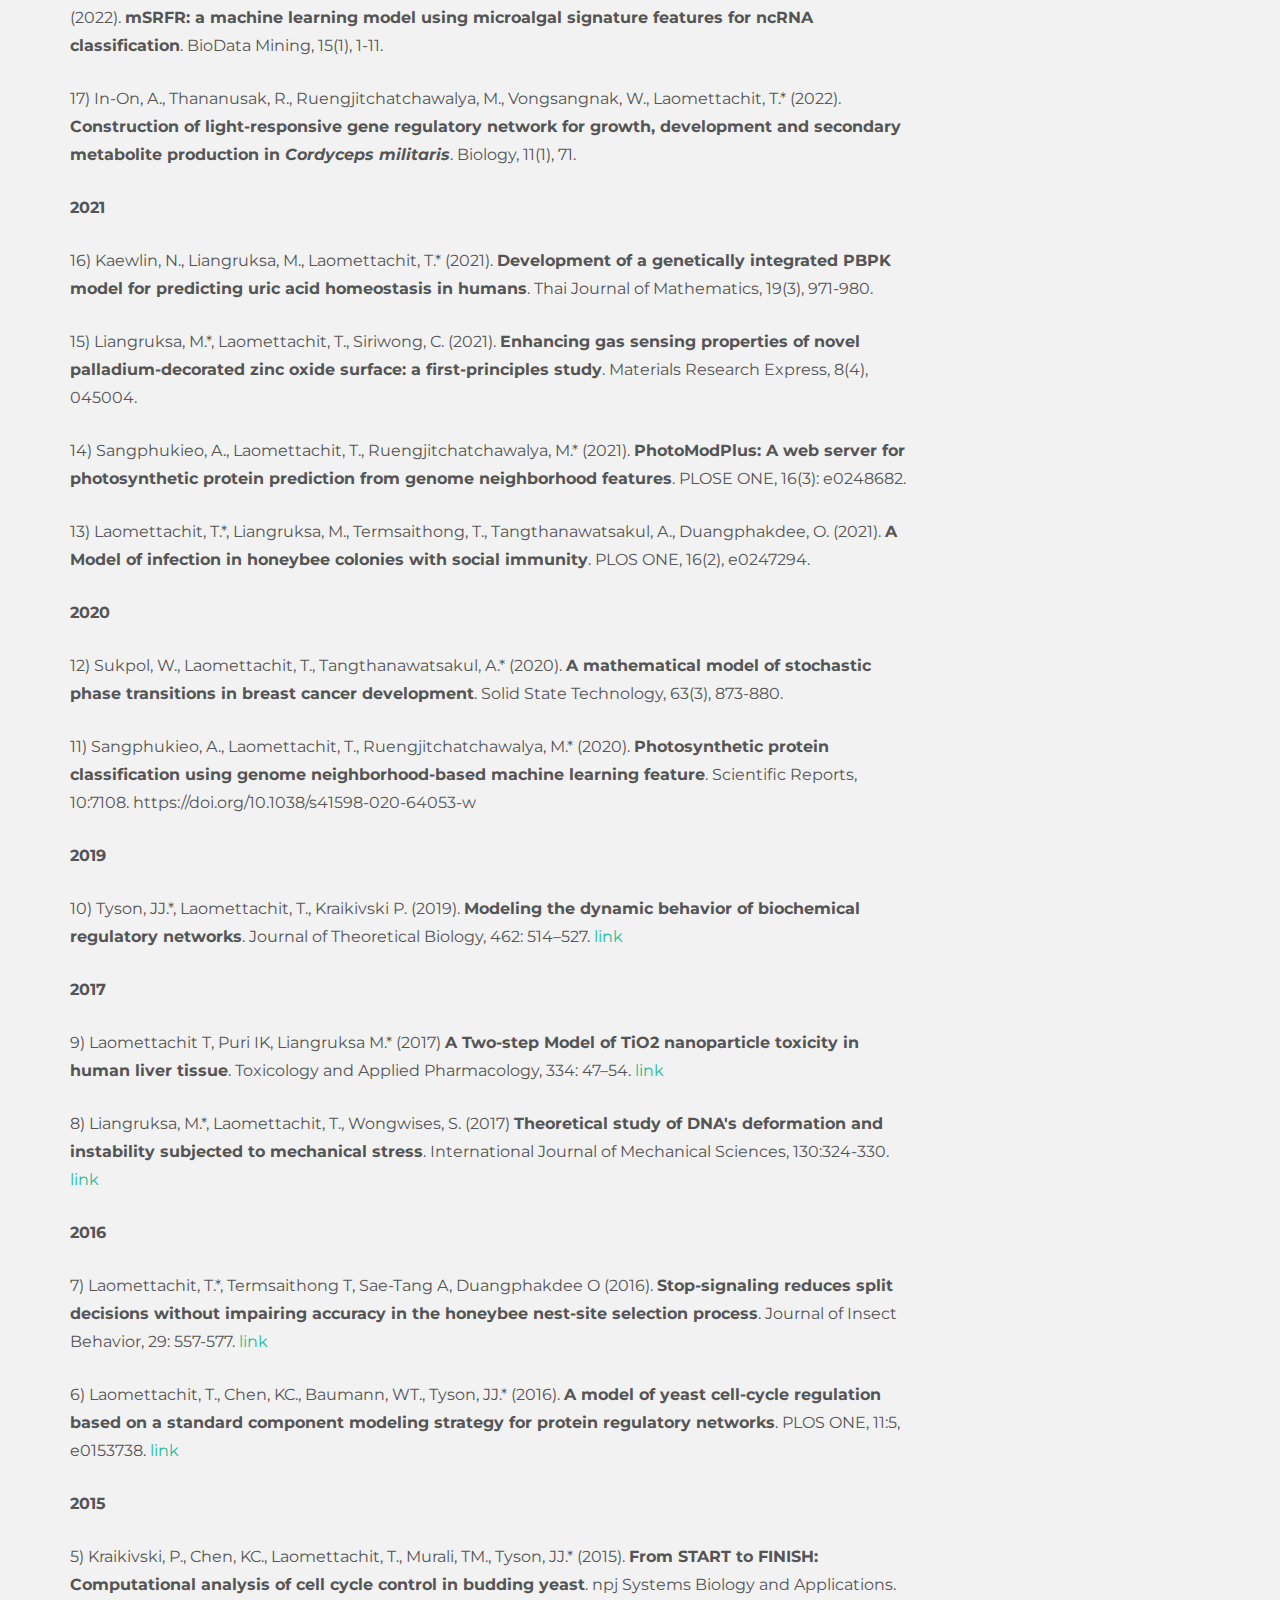
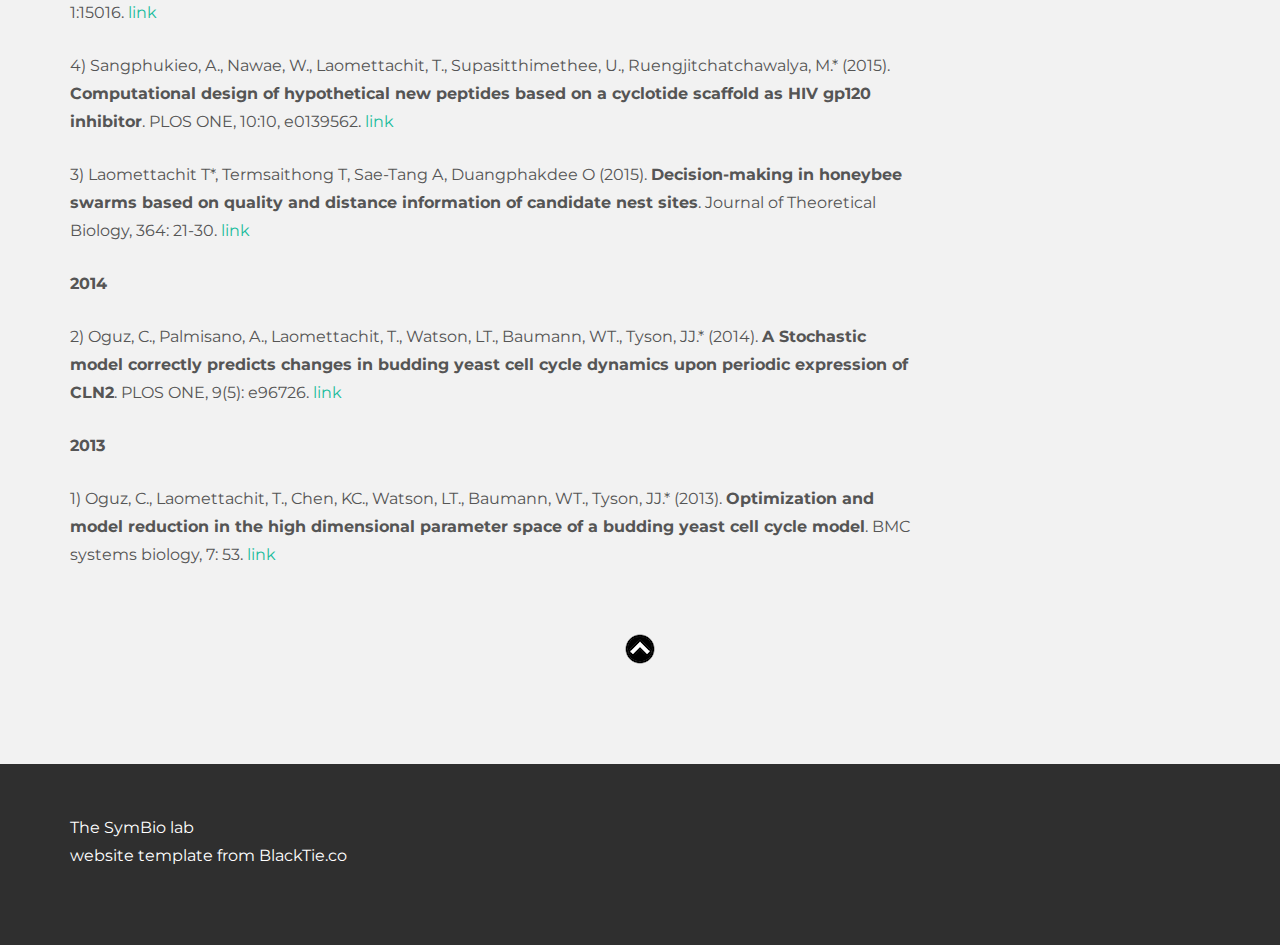
==== commit 39efdf4d: "Update index.html" ====
--- a/index.html
+++ b/index.html
@@ -159,7 +159,7 @@
 				</div>
 				
 				<div class="col-lg-3">
-					<img class="img-responsive" src="assets/img/people/person.jpg" alt="" />
+					<img class="img-responsive" src="assets/img/people/Kunyanat.jpg" alt="" />
 					<p><h4>Kunyanat Athornworakul</h4>
 						<!-- add your info in place of this line -->
 					</p>	
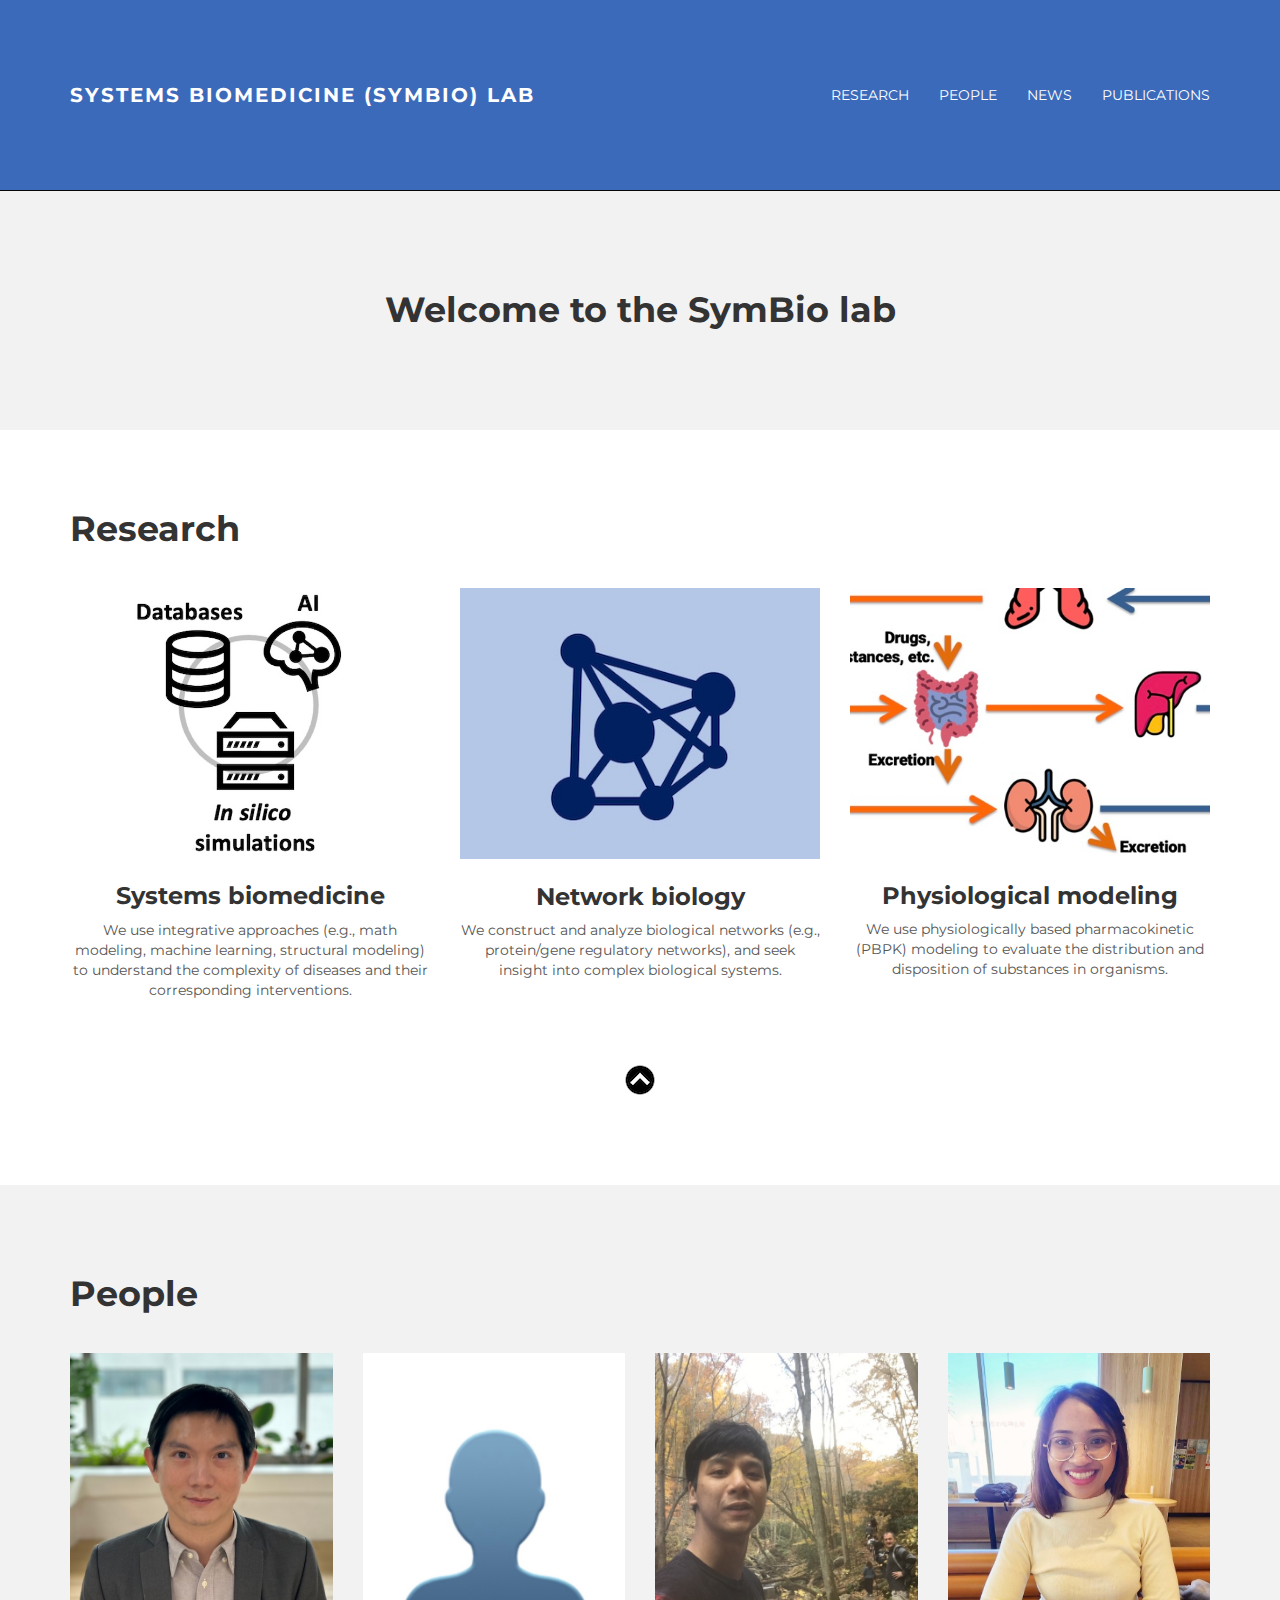
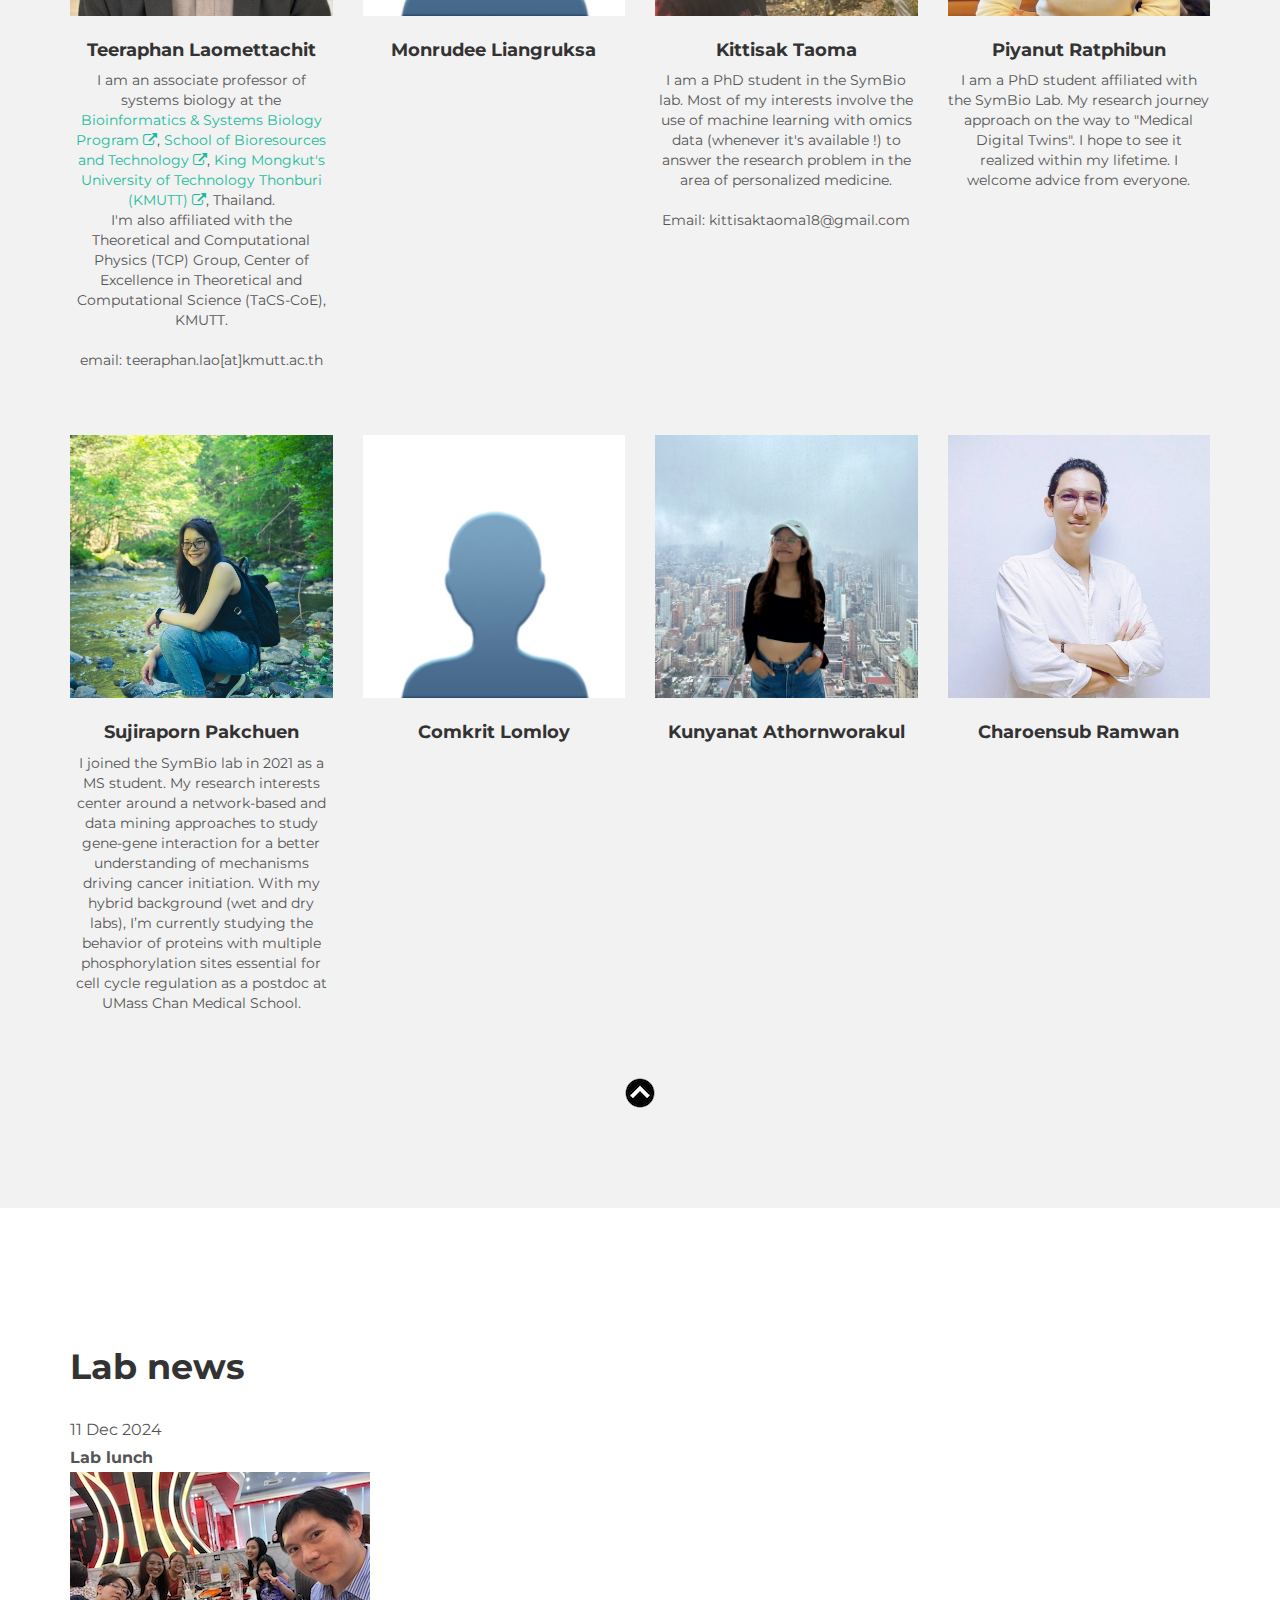
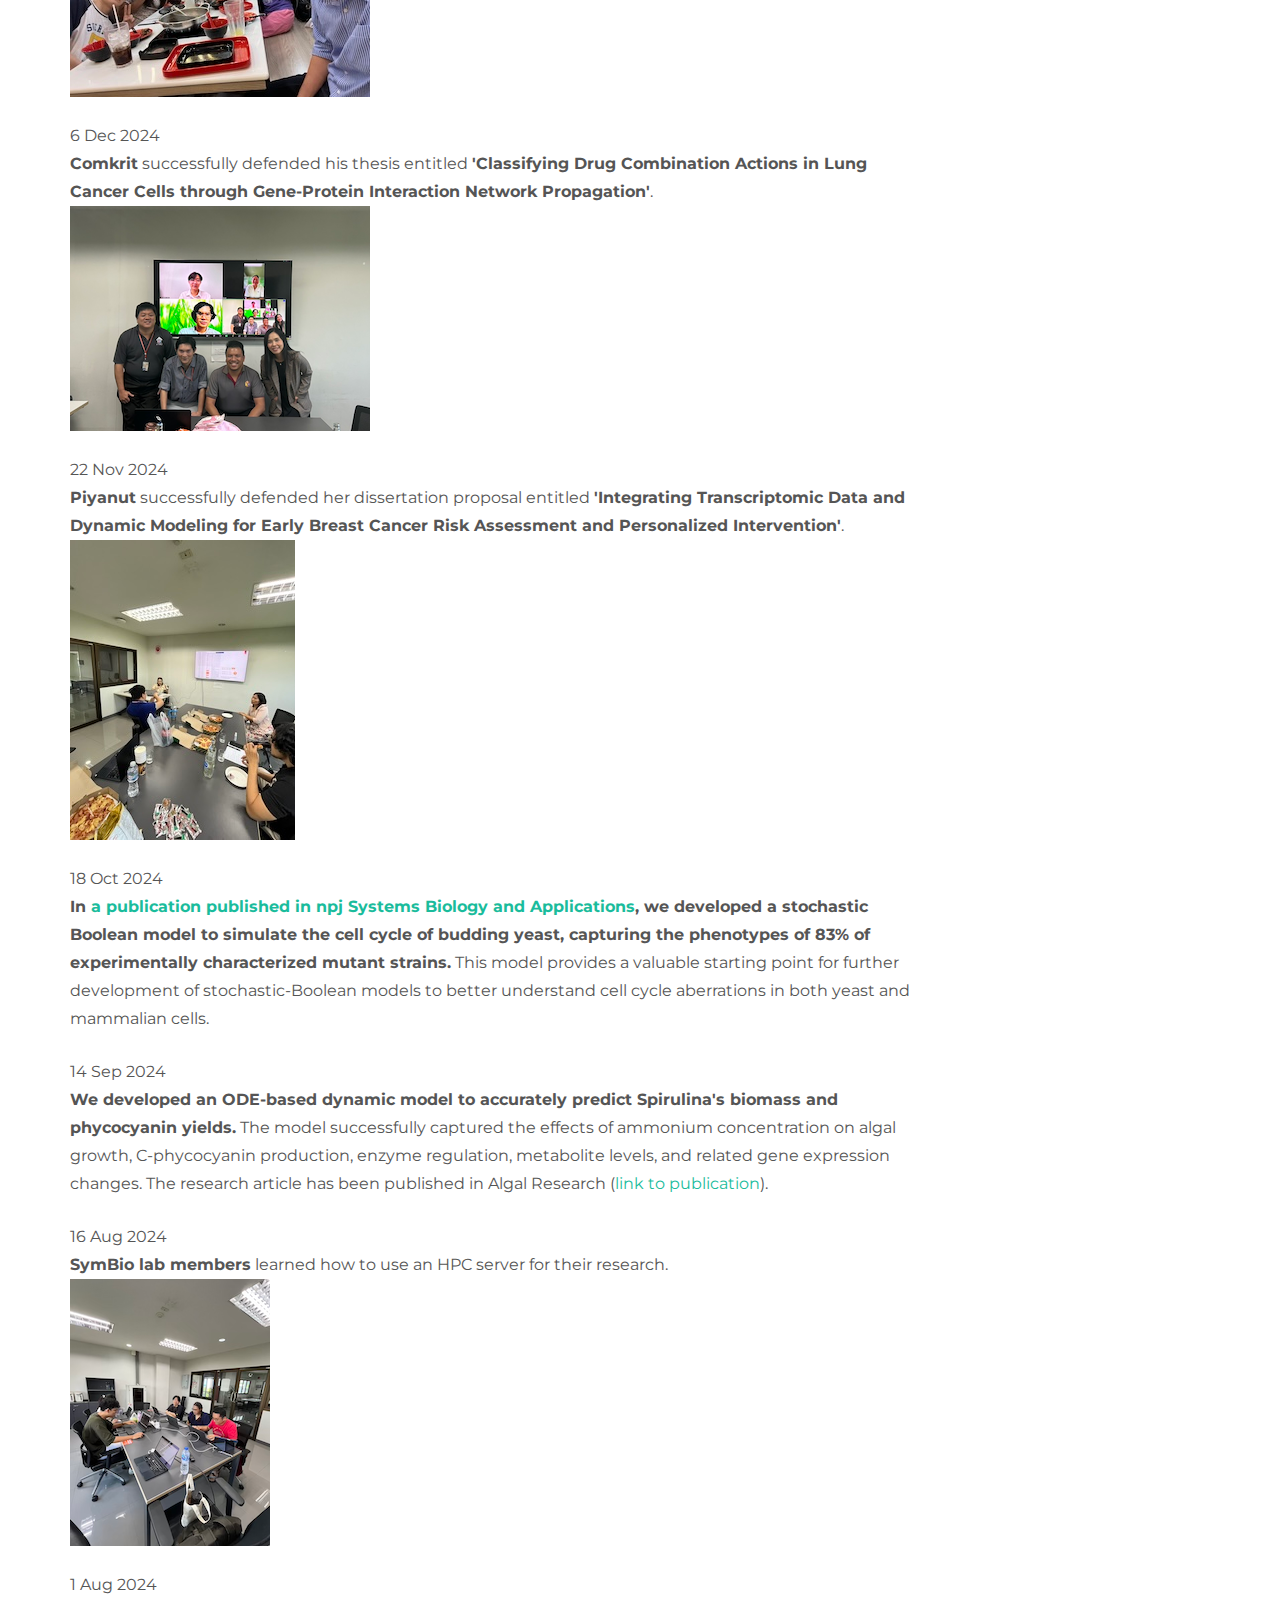
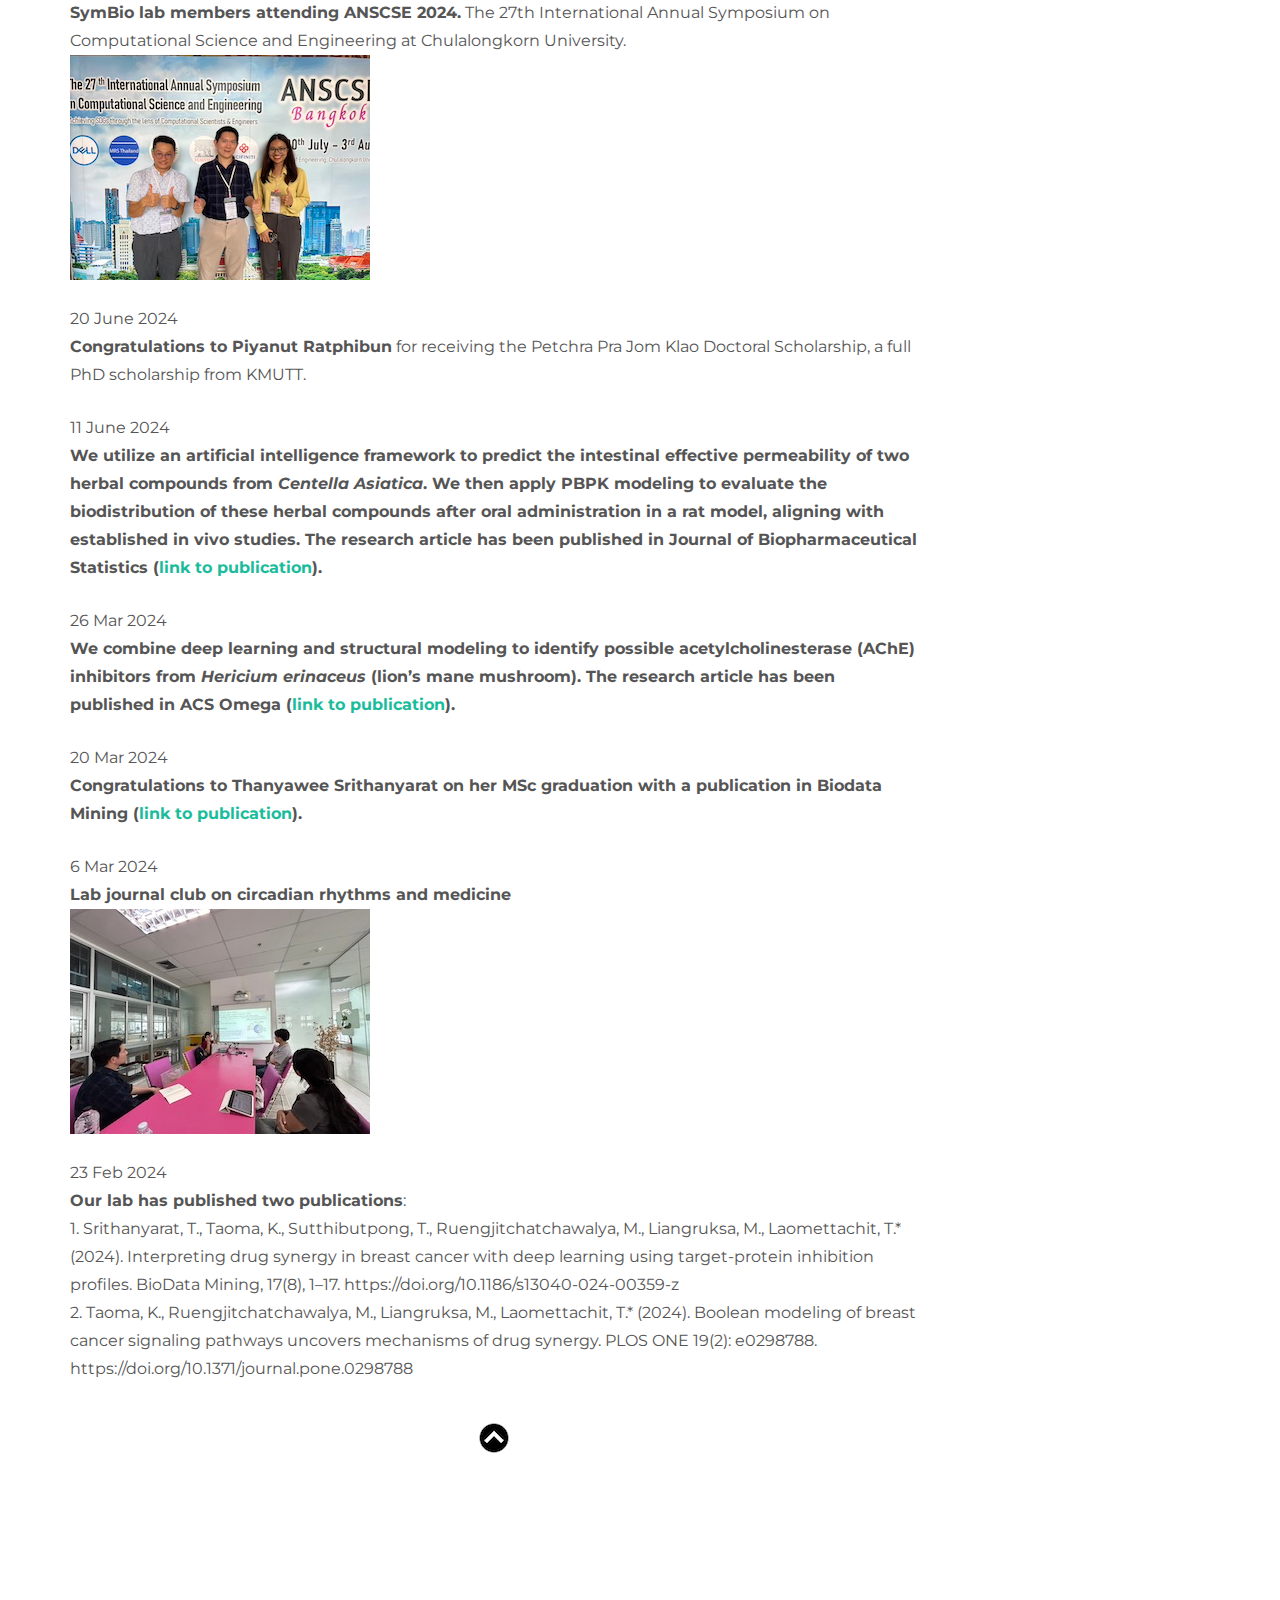
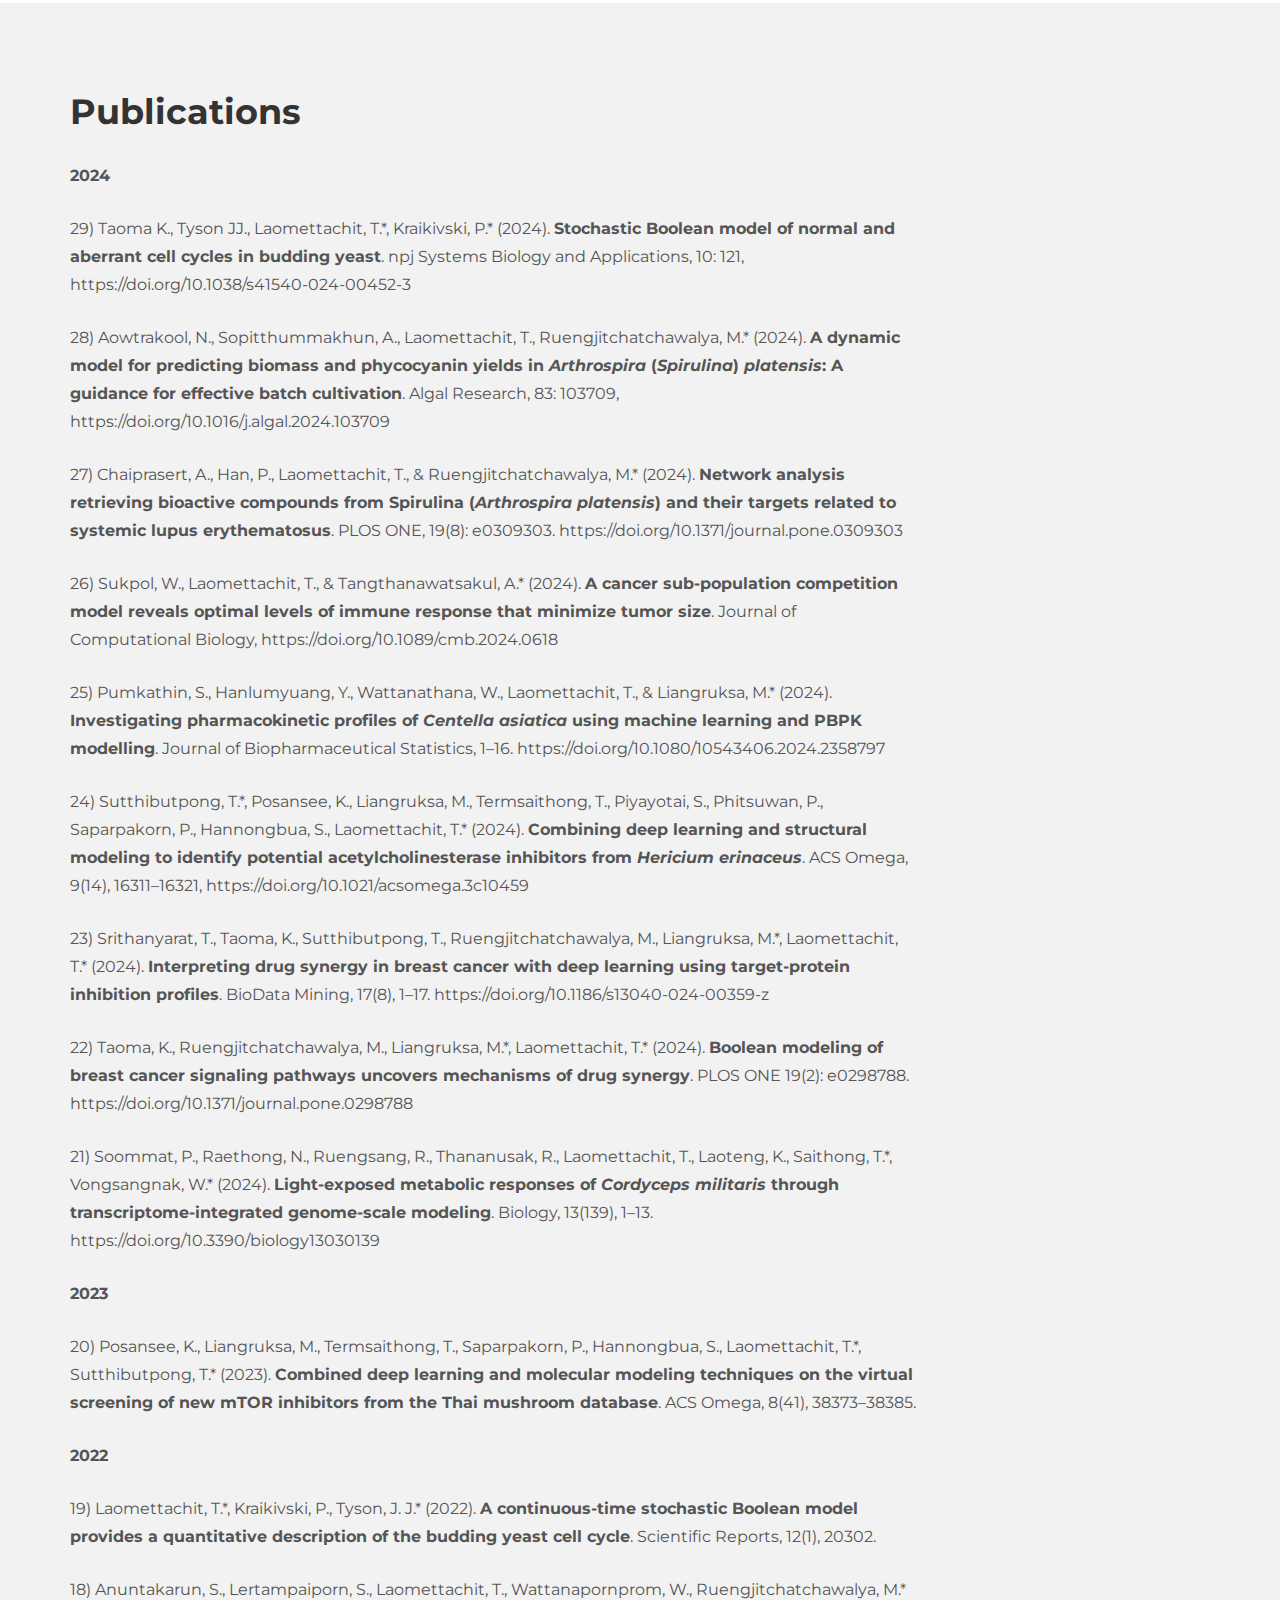
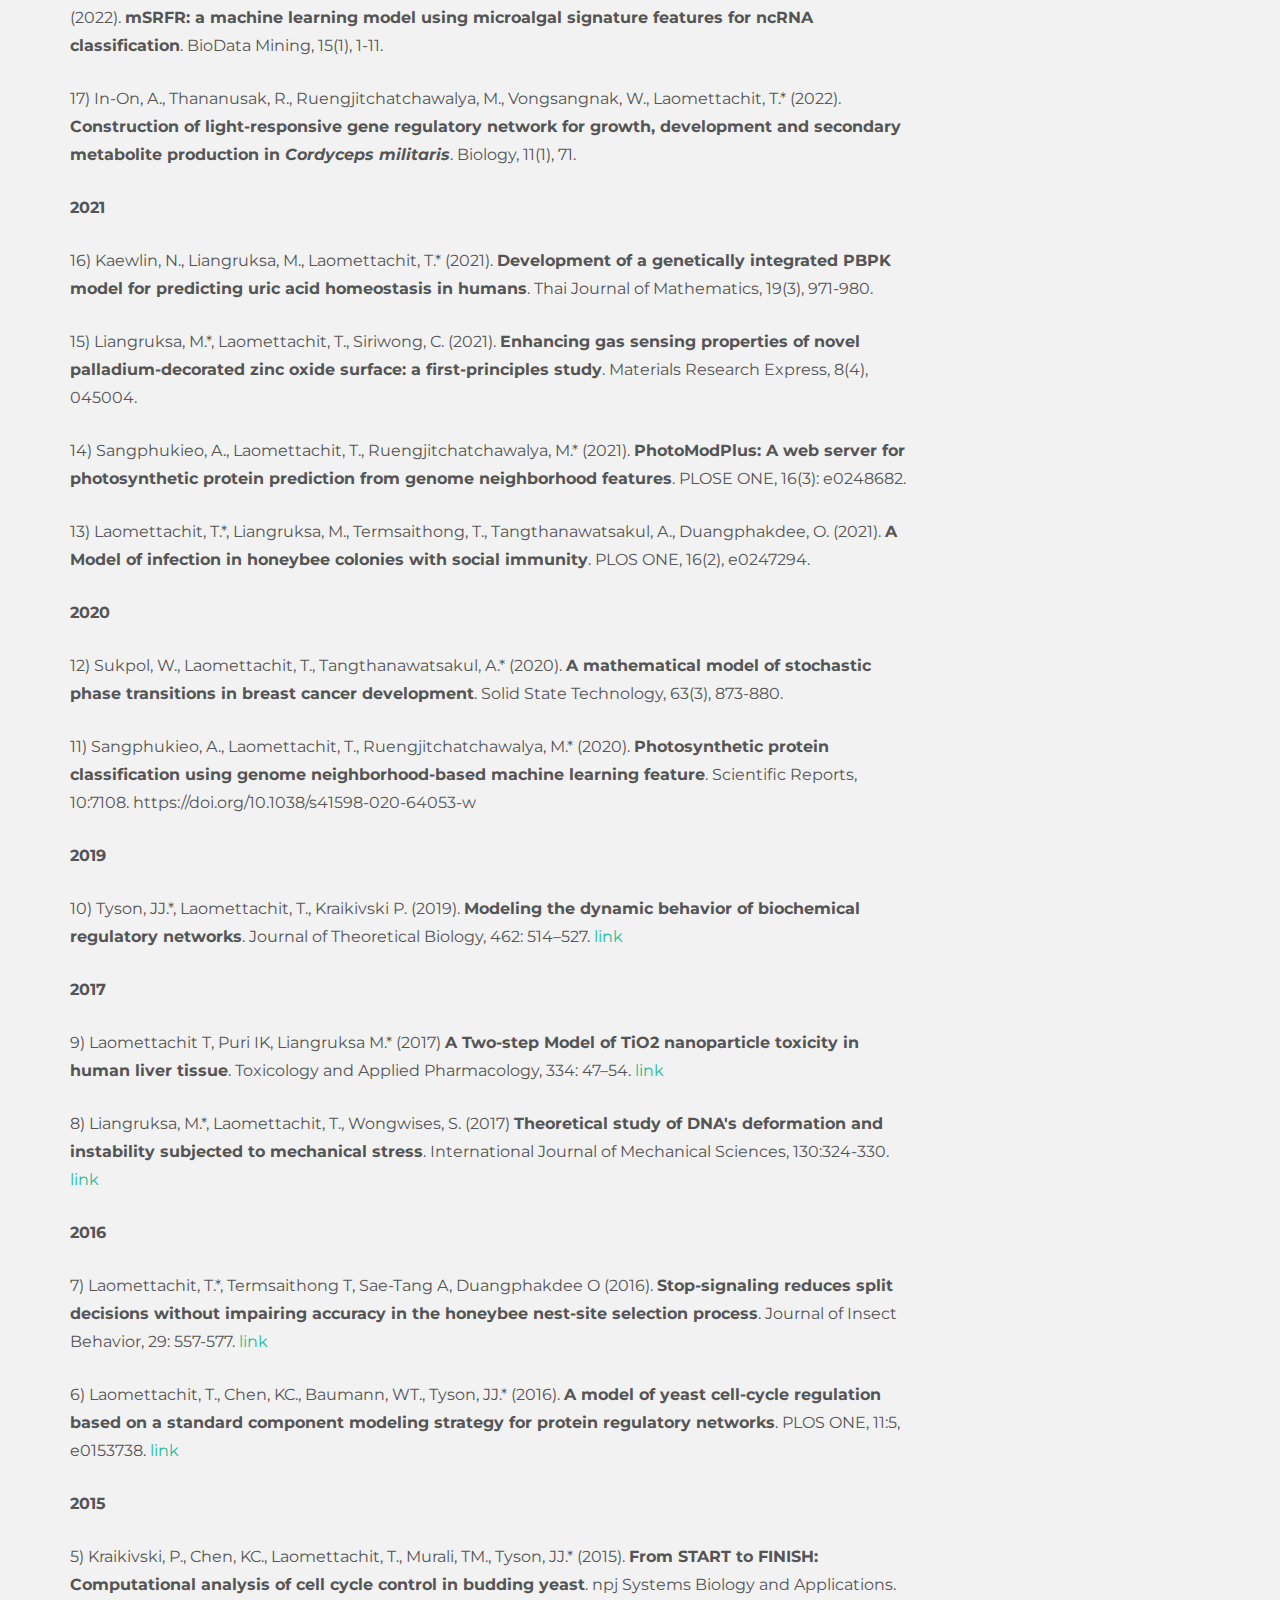
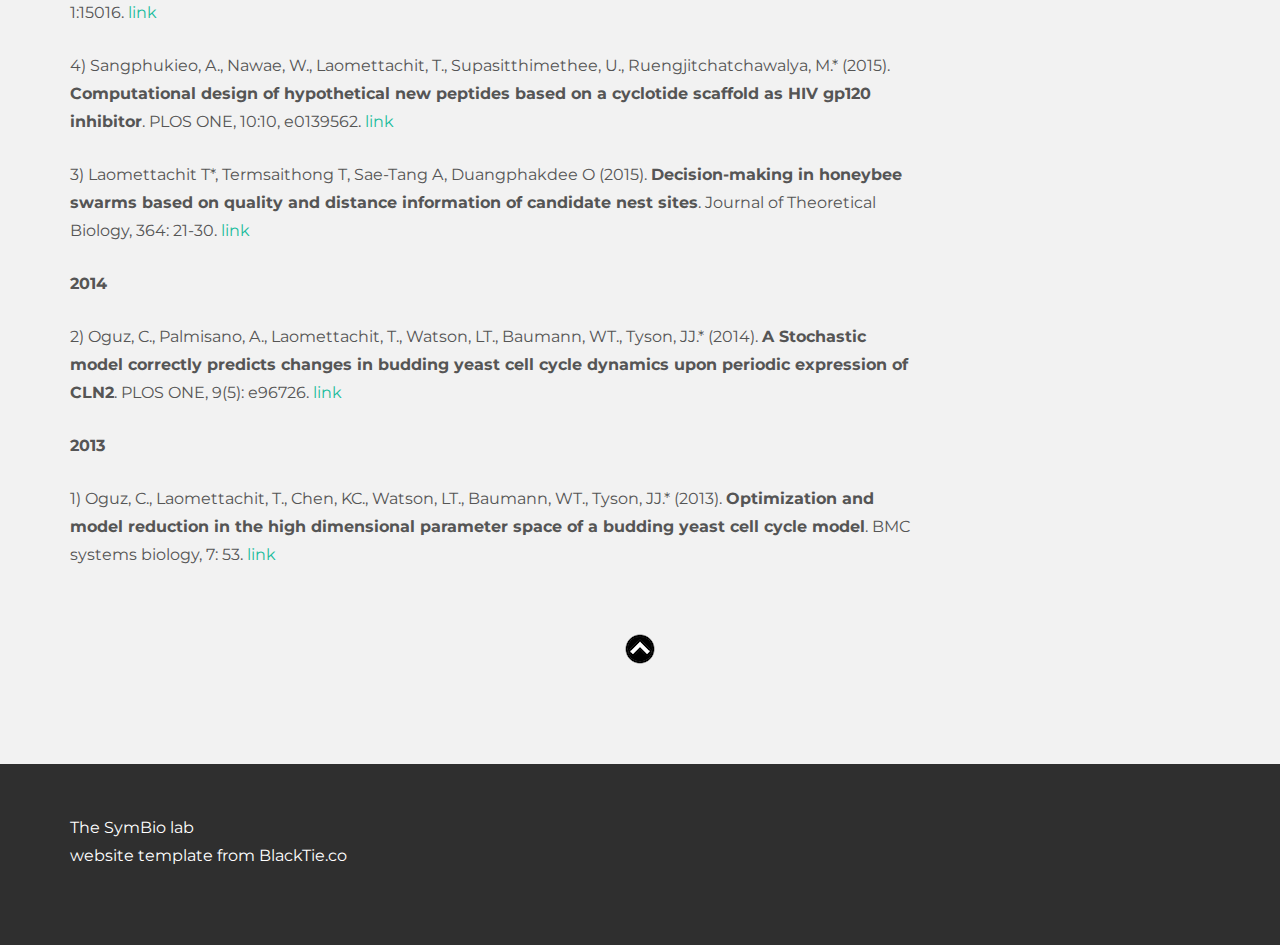
==== commit d046ca66: "Update index.html" ====
--- a/index.html
+++ b/index.html
@@ -137,7 +137,7 @@
 				<div class="col-lg-3">
 					<img class="img-responsive" src="assets/img/people/piyanut.jpg" alt="" />
 					<p><h4>Piyanut Ratphibun</h4>
-						<!-- add your info in place of this line -->
+						I am a PhD student affiliated with the SymBio Lab. My research journey approach on the way to "Medical Digital Twins". I hope to see it realized within my lifetime. I welcome advice from everyone.
 					</p>	
 				</div>
 			</div>
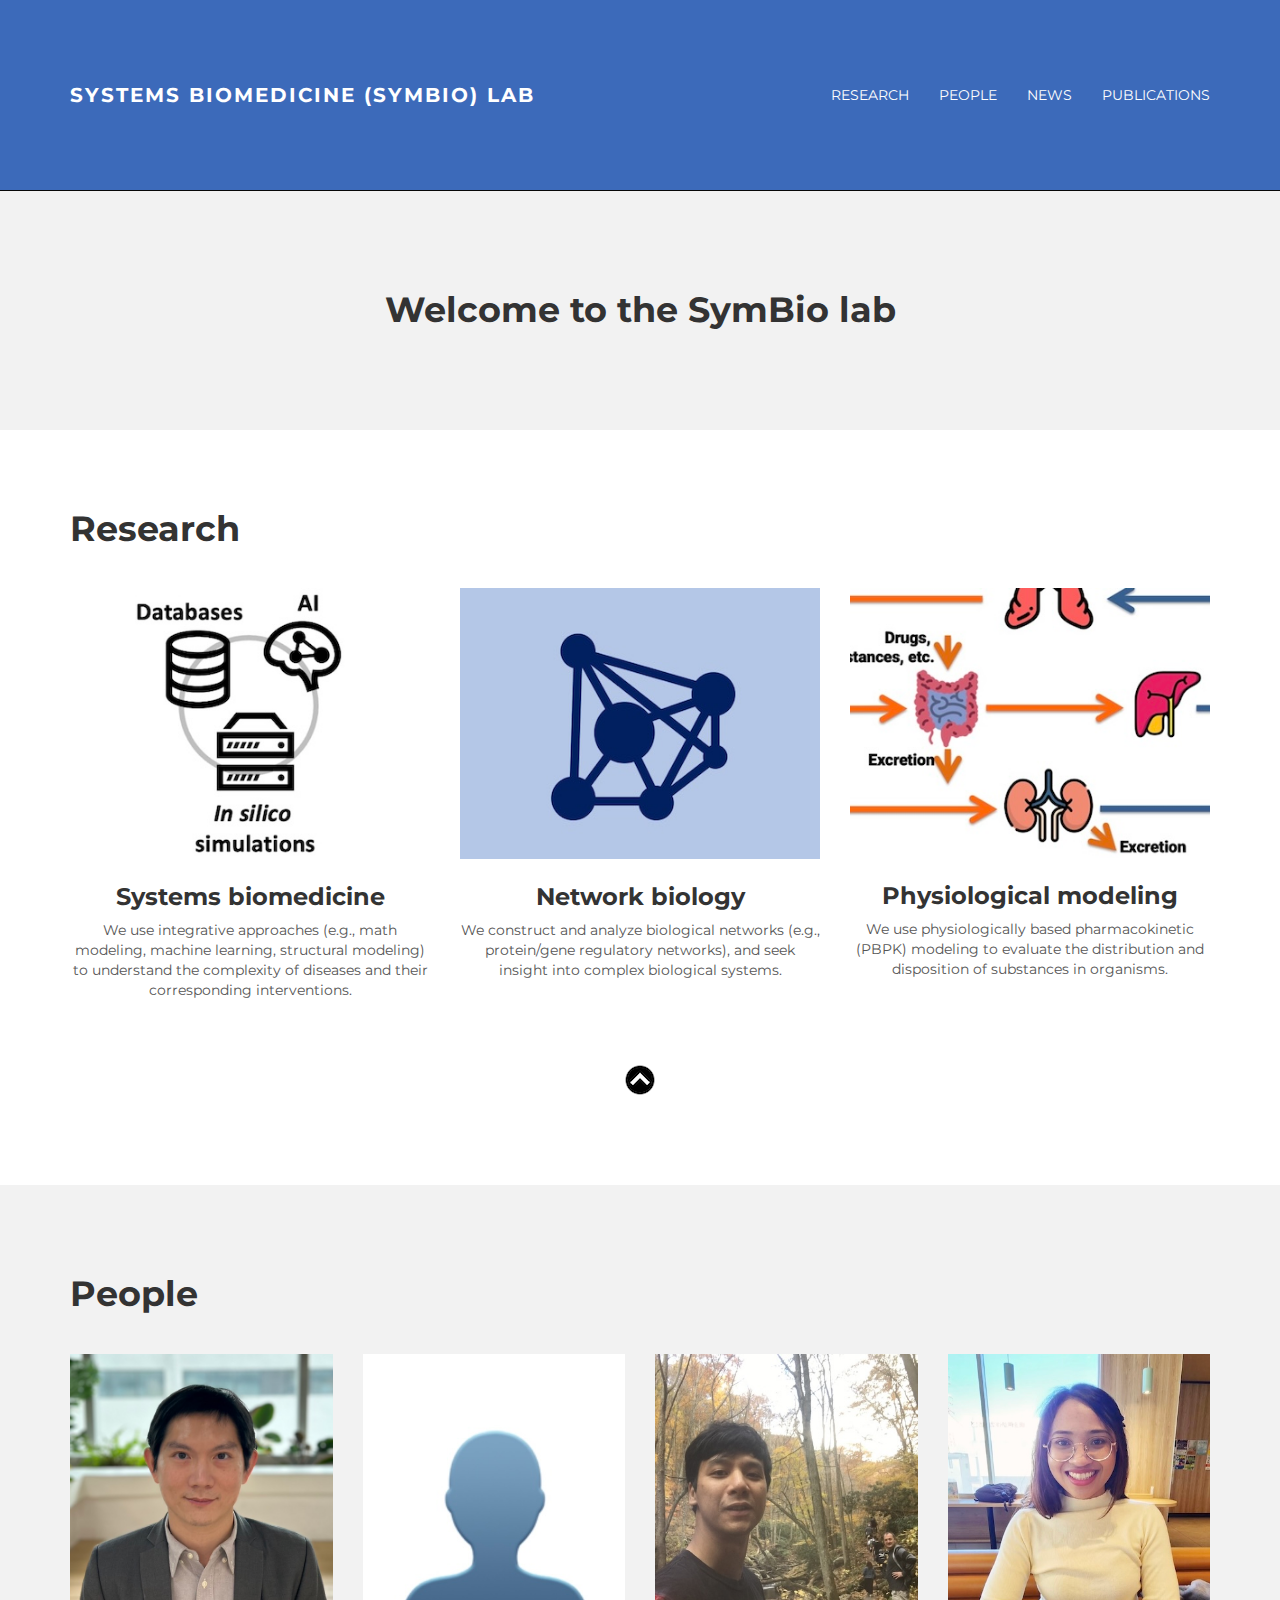
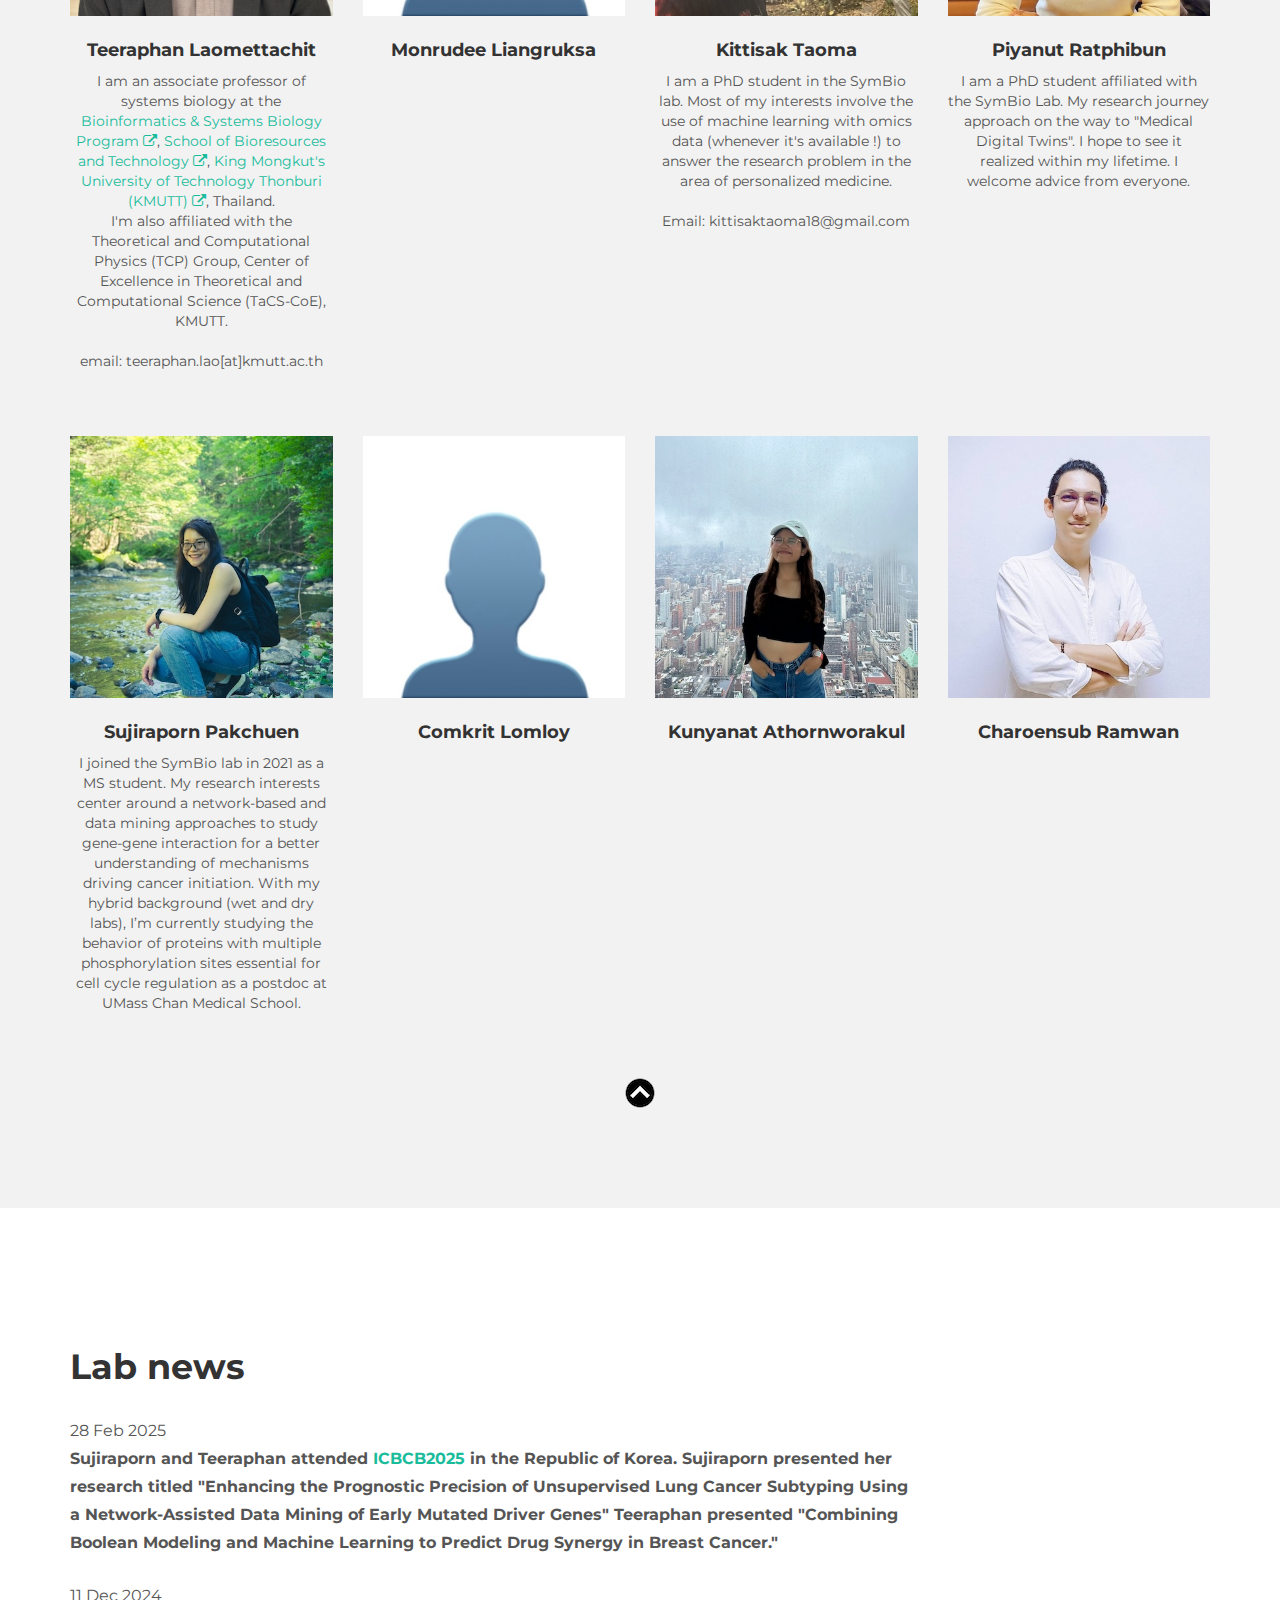
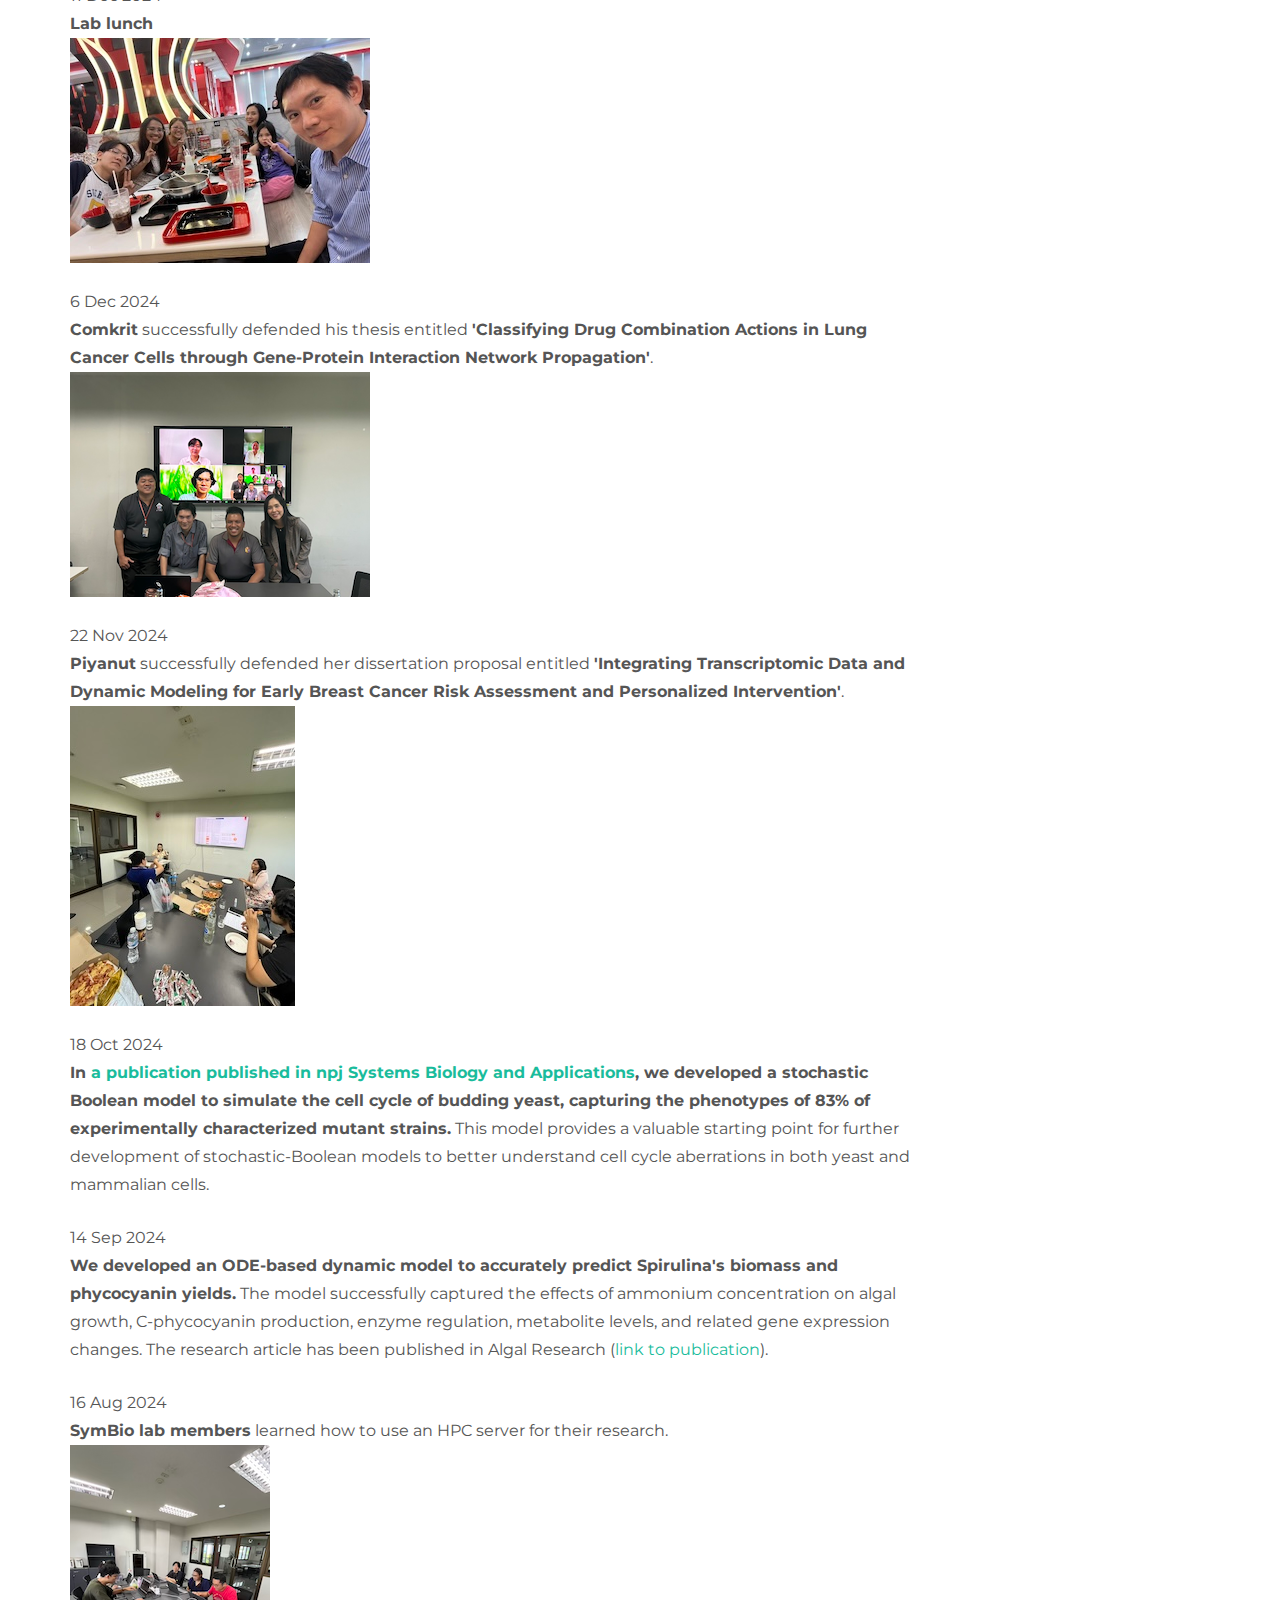
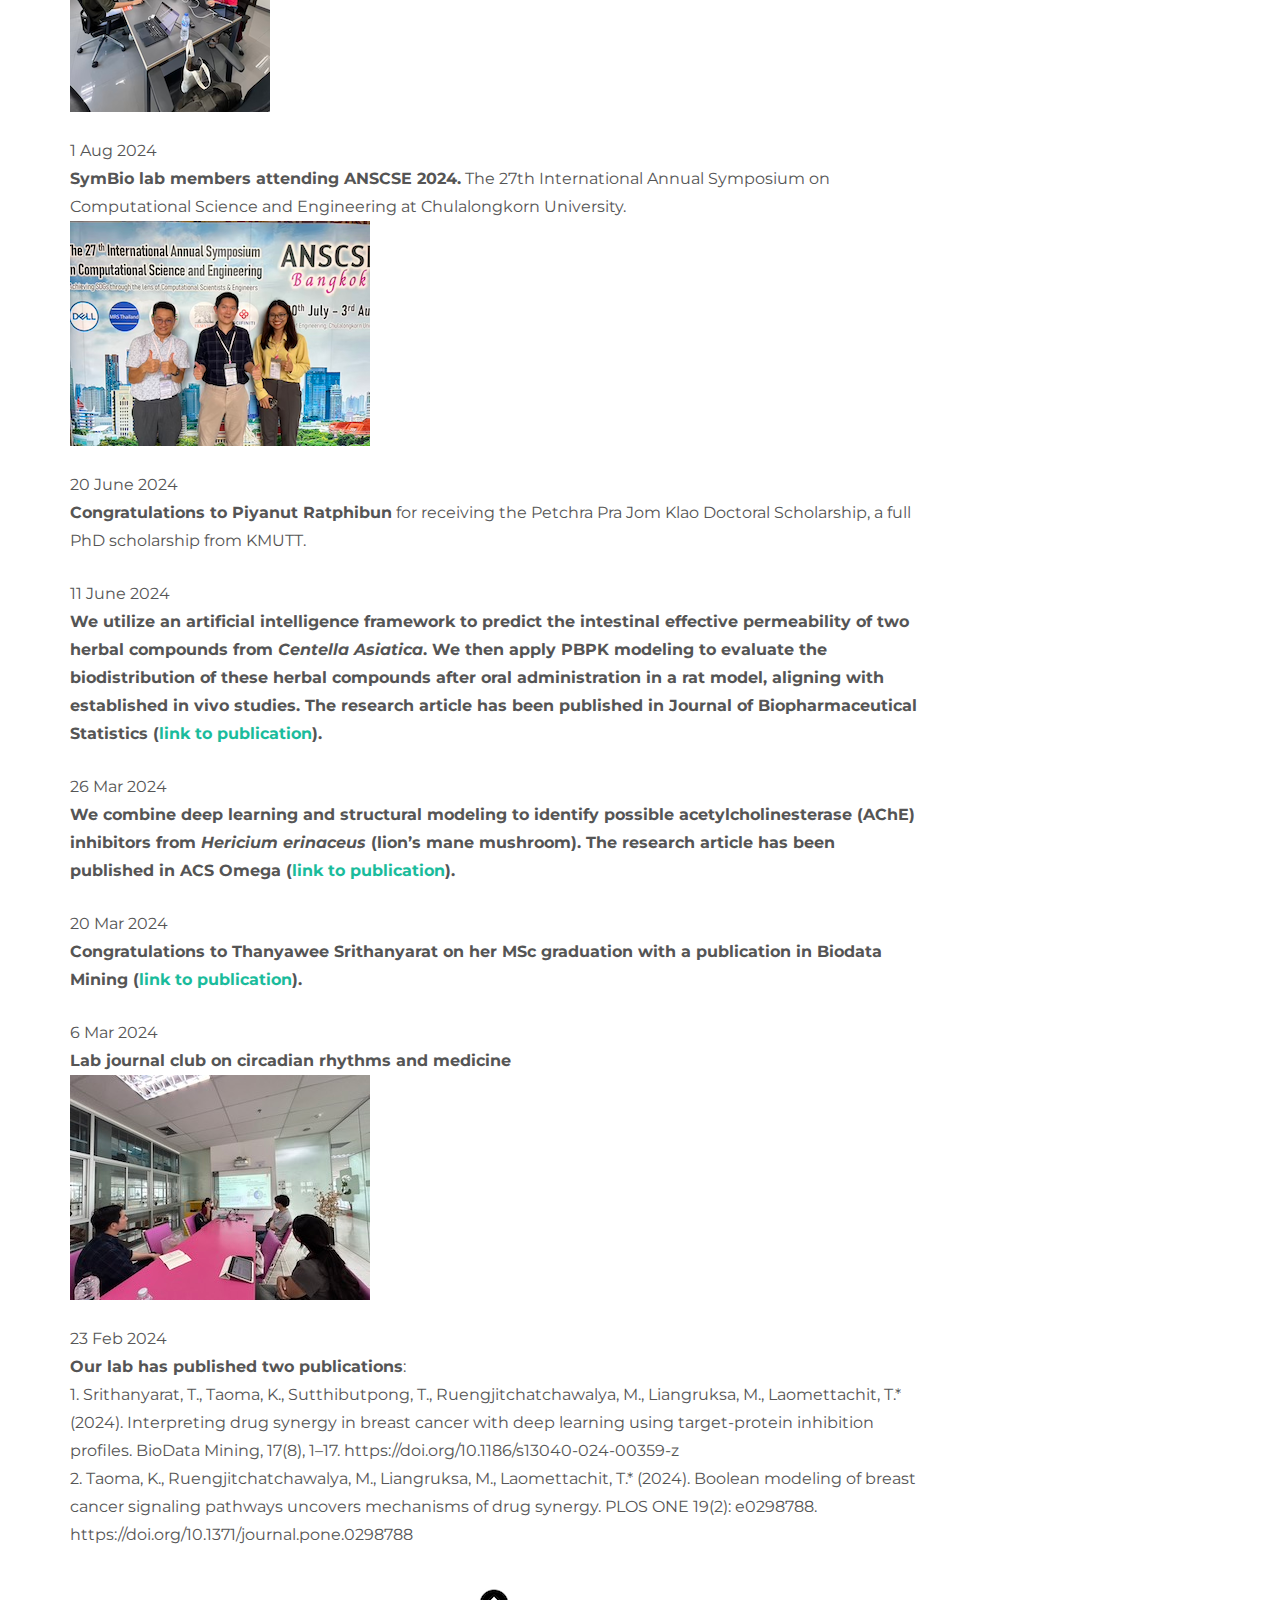
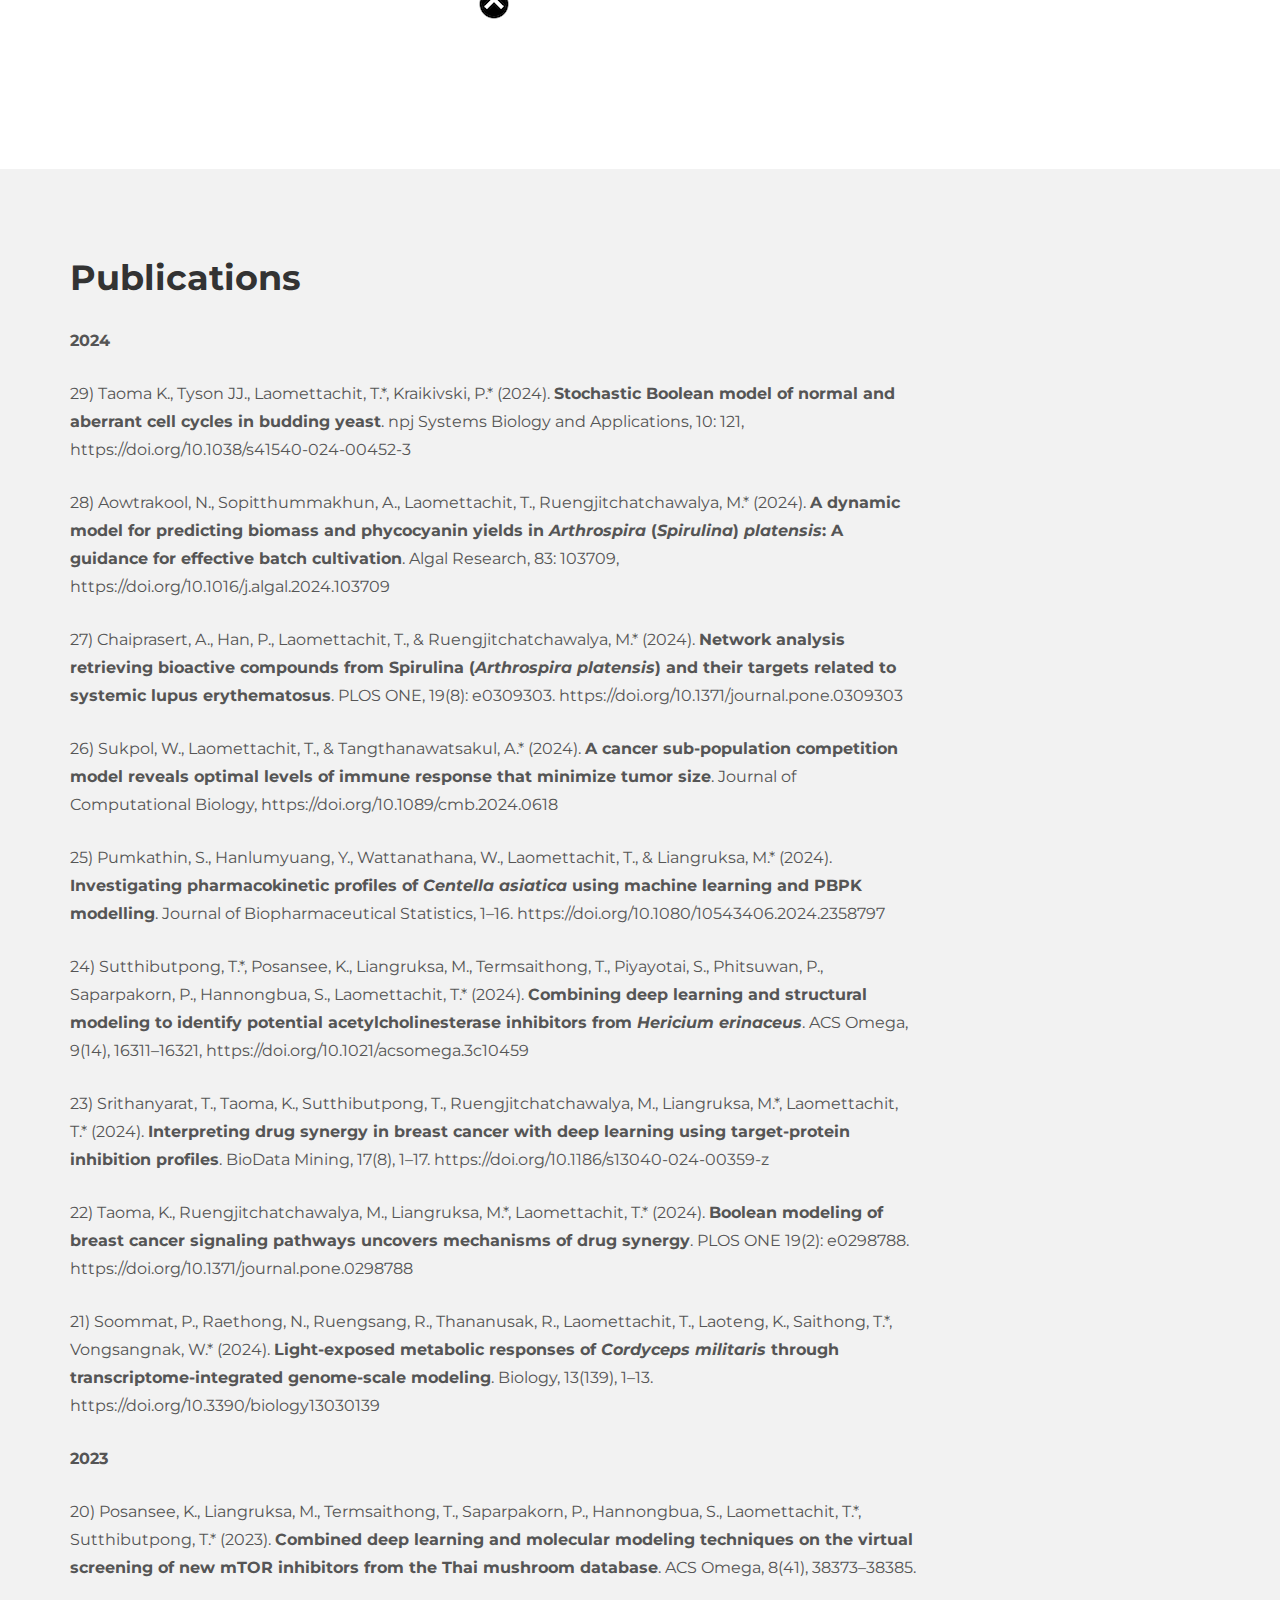
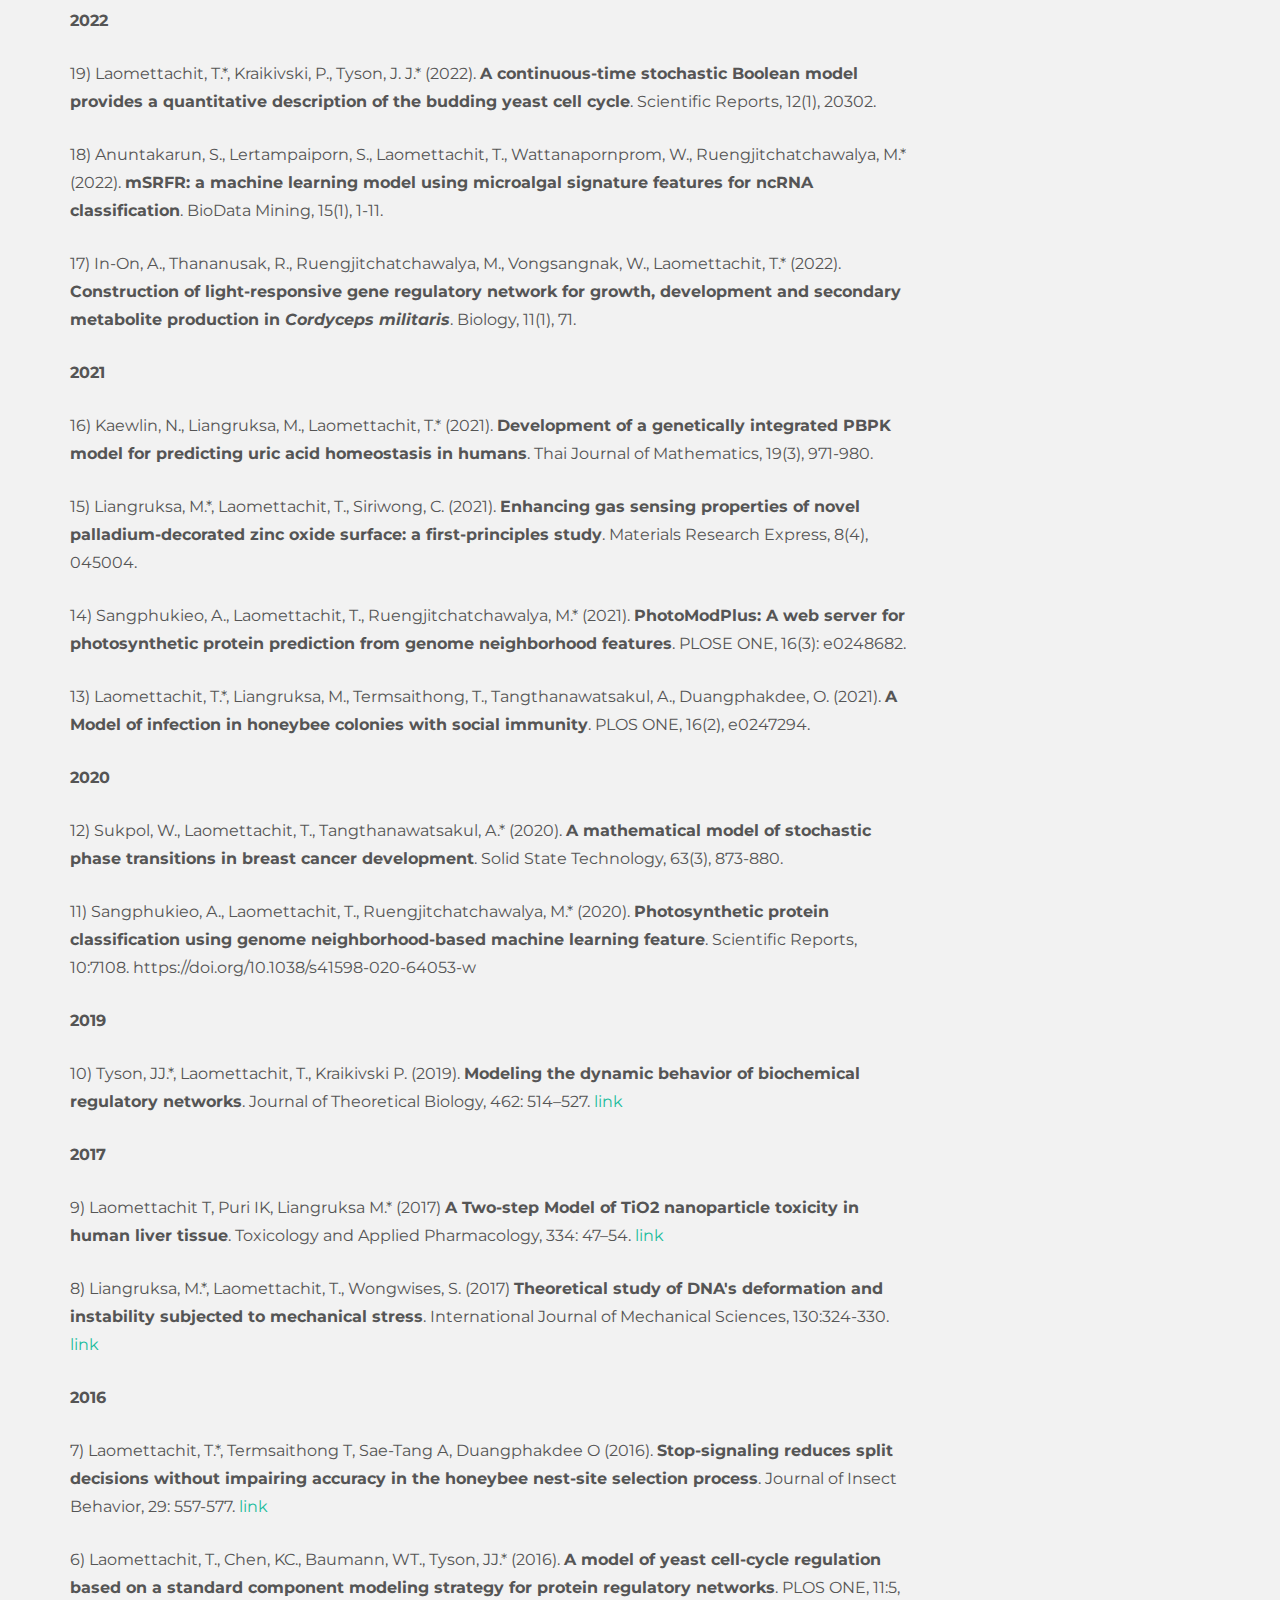
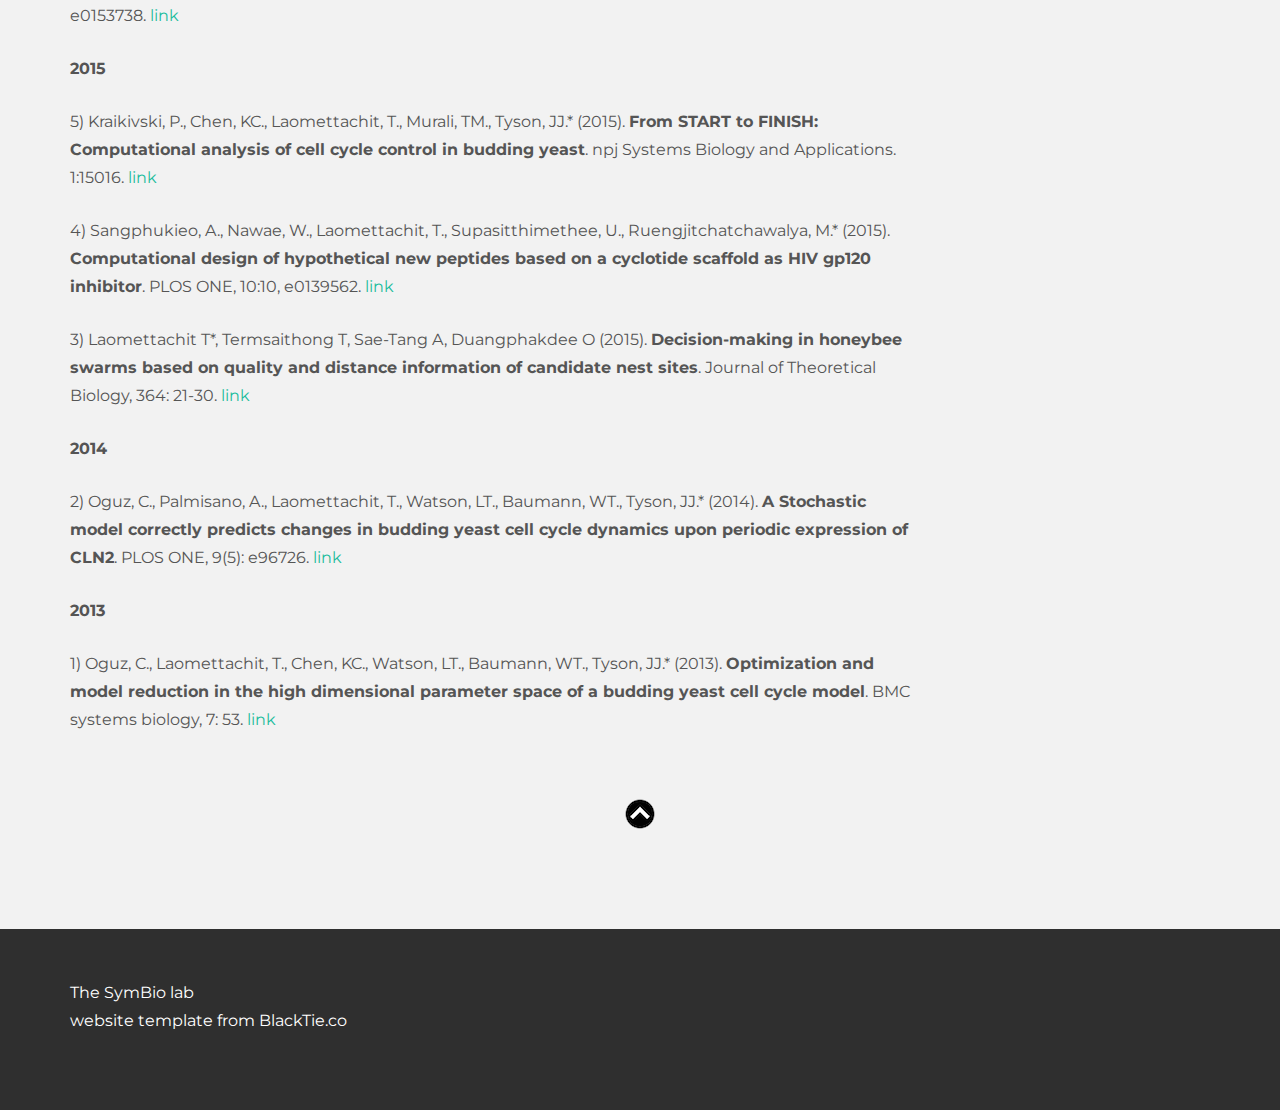
==== commit e7216b0f: "Update index.html" ====
--- a/index.html
+++ b/index.html
@@ -189,6 +189,12 @@
 				<!-- <div class="col-lg-8 col-lg-offset-2"> -->
 					<a name="news" id="news"></a>
 					<h1>Lab news</h1>
+
+					<p>28 Feb 2025
+					<br>
+					<b>Sujiraporn and Teeraphan attended <a href='https://www.icbcb.org/' target='_blank'>ICBCB2025</a> in the Republic of Korea. Sujiraporn presented her research titled "Enhancing the Prognostic Precision of Unsupervised Lung Cancer Subtyping Using a Network-Assisted Data Mining of Early Mutated Driver Genes" Teeraphan presented "Combining Boolean Modeling and Machine Learning to Predict Drug Synergy in Breast Cancer."</b>
+					<img class="img-responsive" src="assets/img/2025ICBCB2025.jpg" alt="">
+					</p>
 					
 					<p>11 Dec 2024
 					<br>
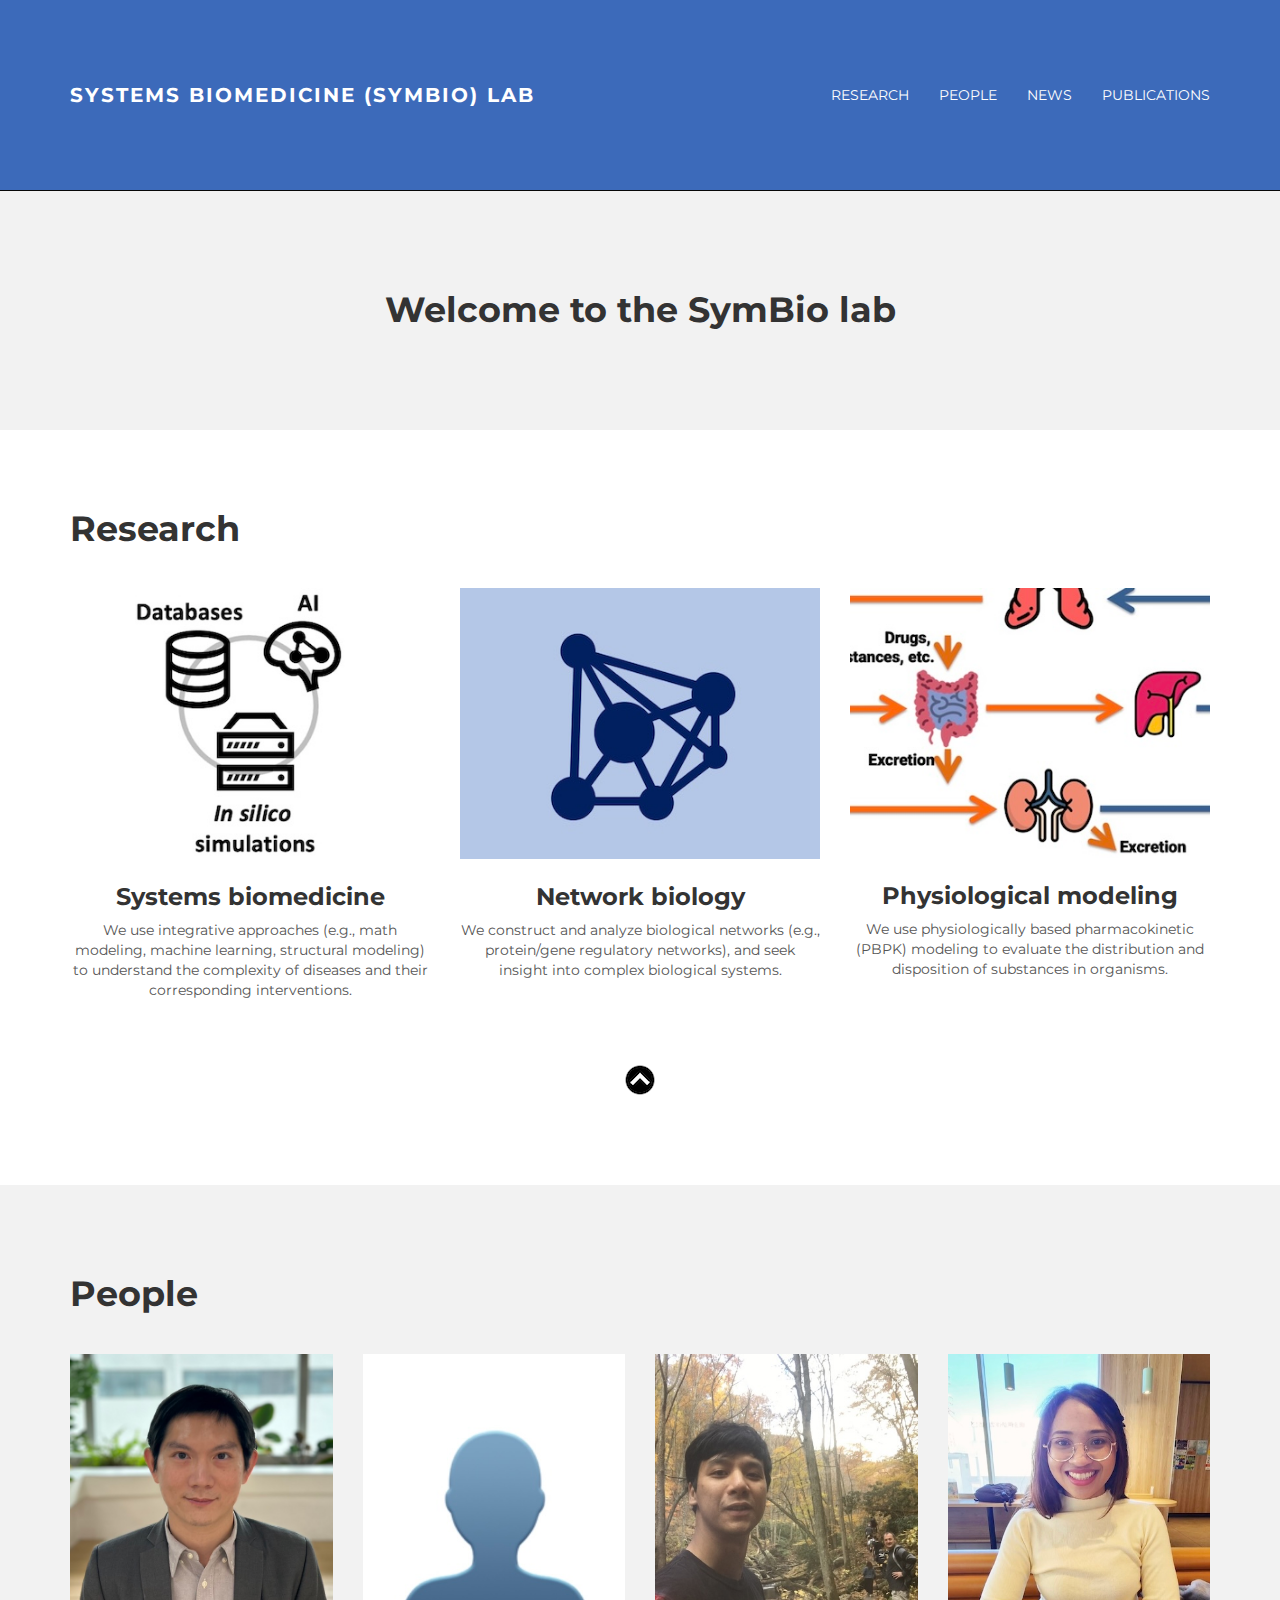
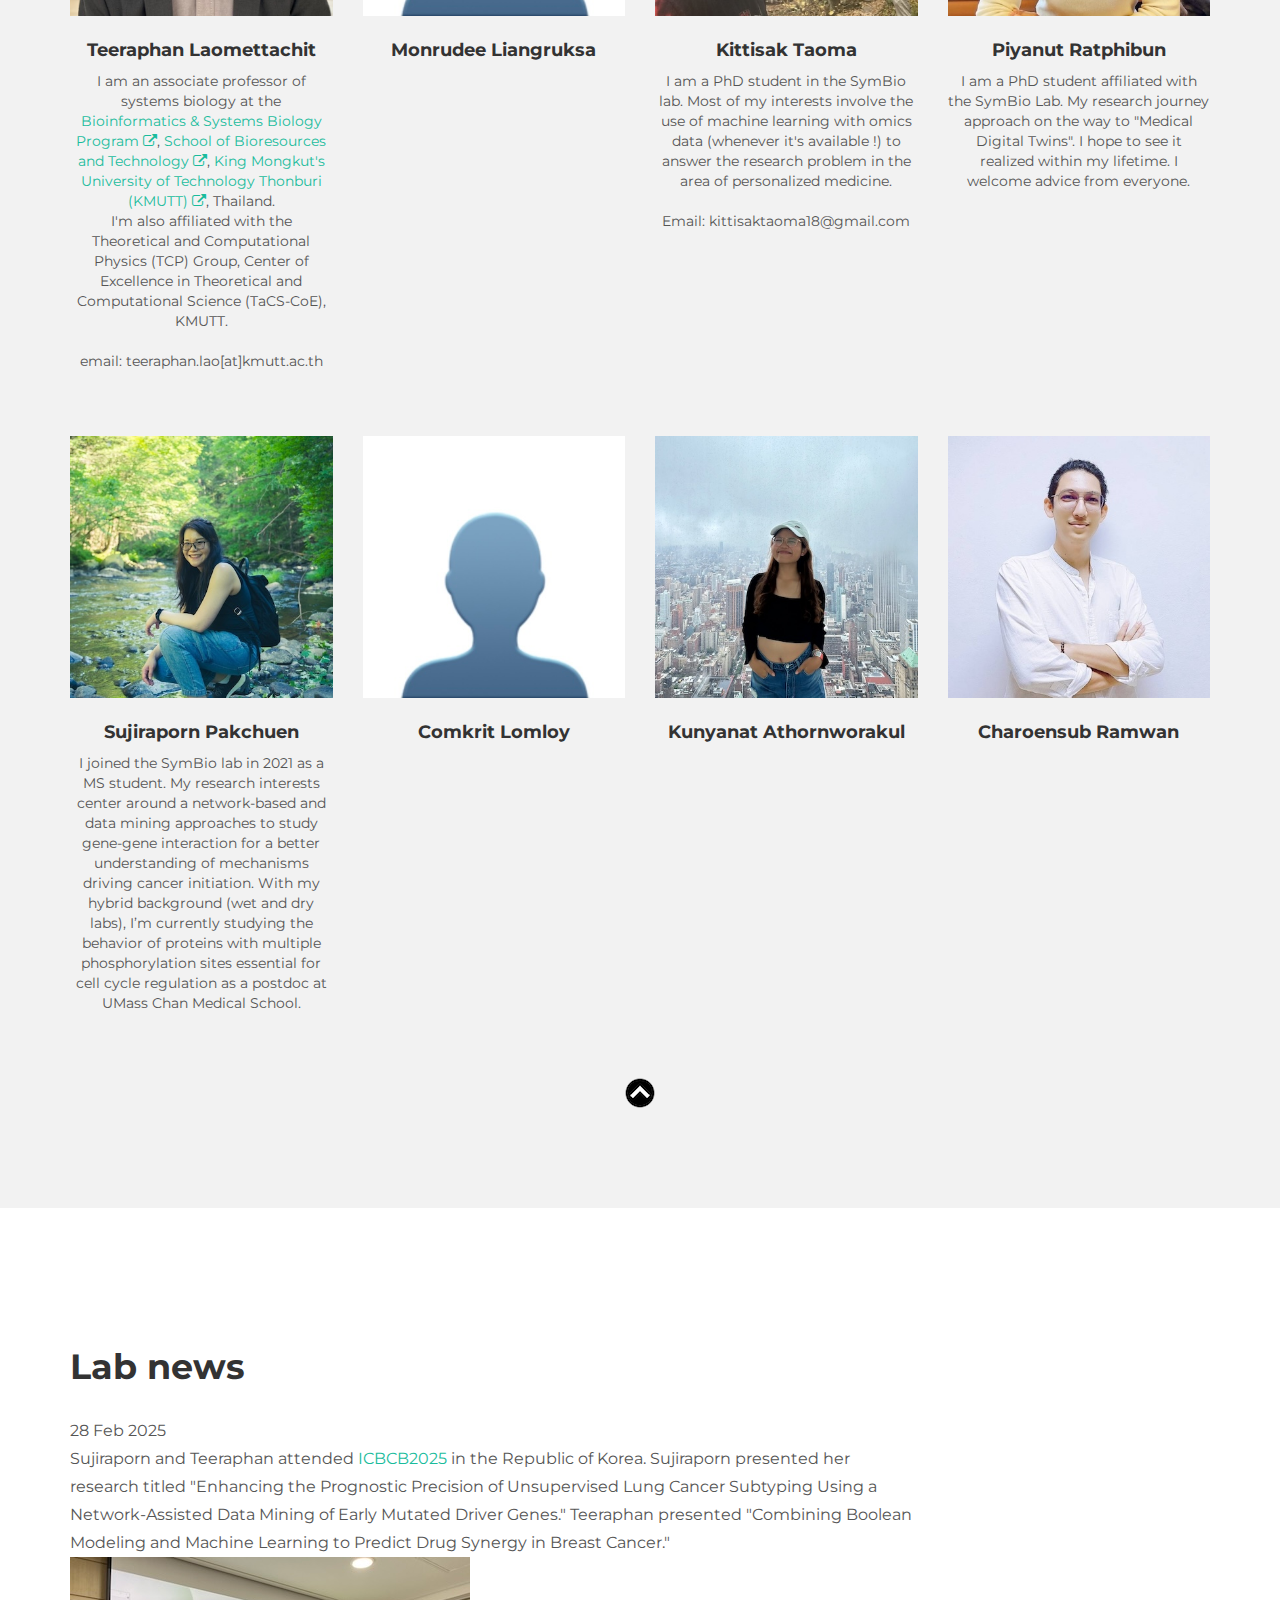
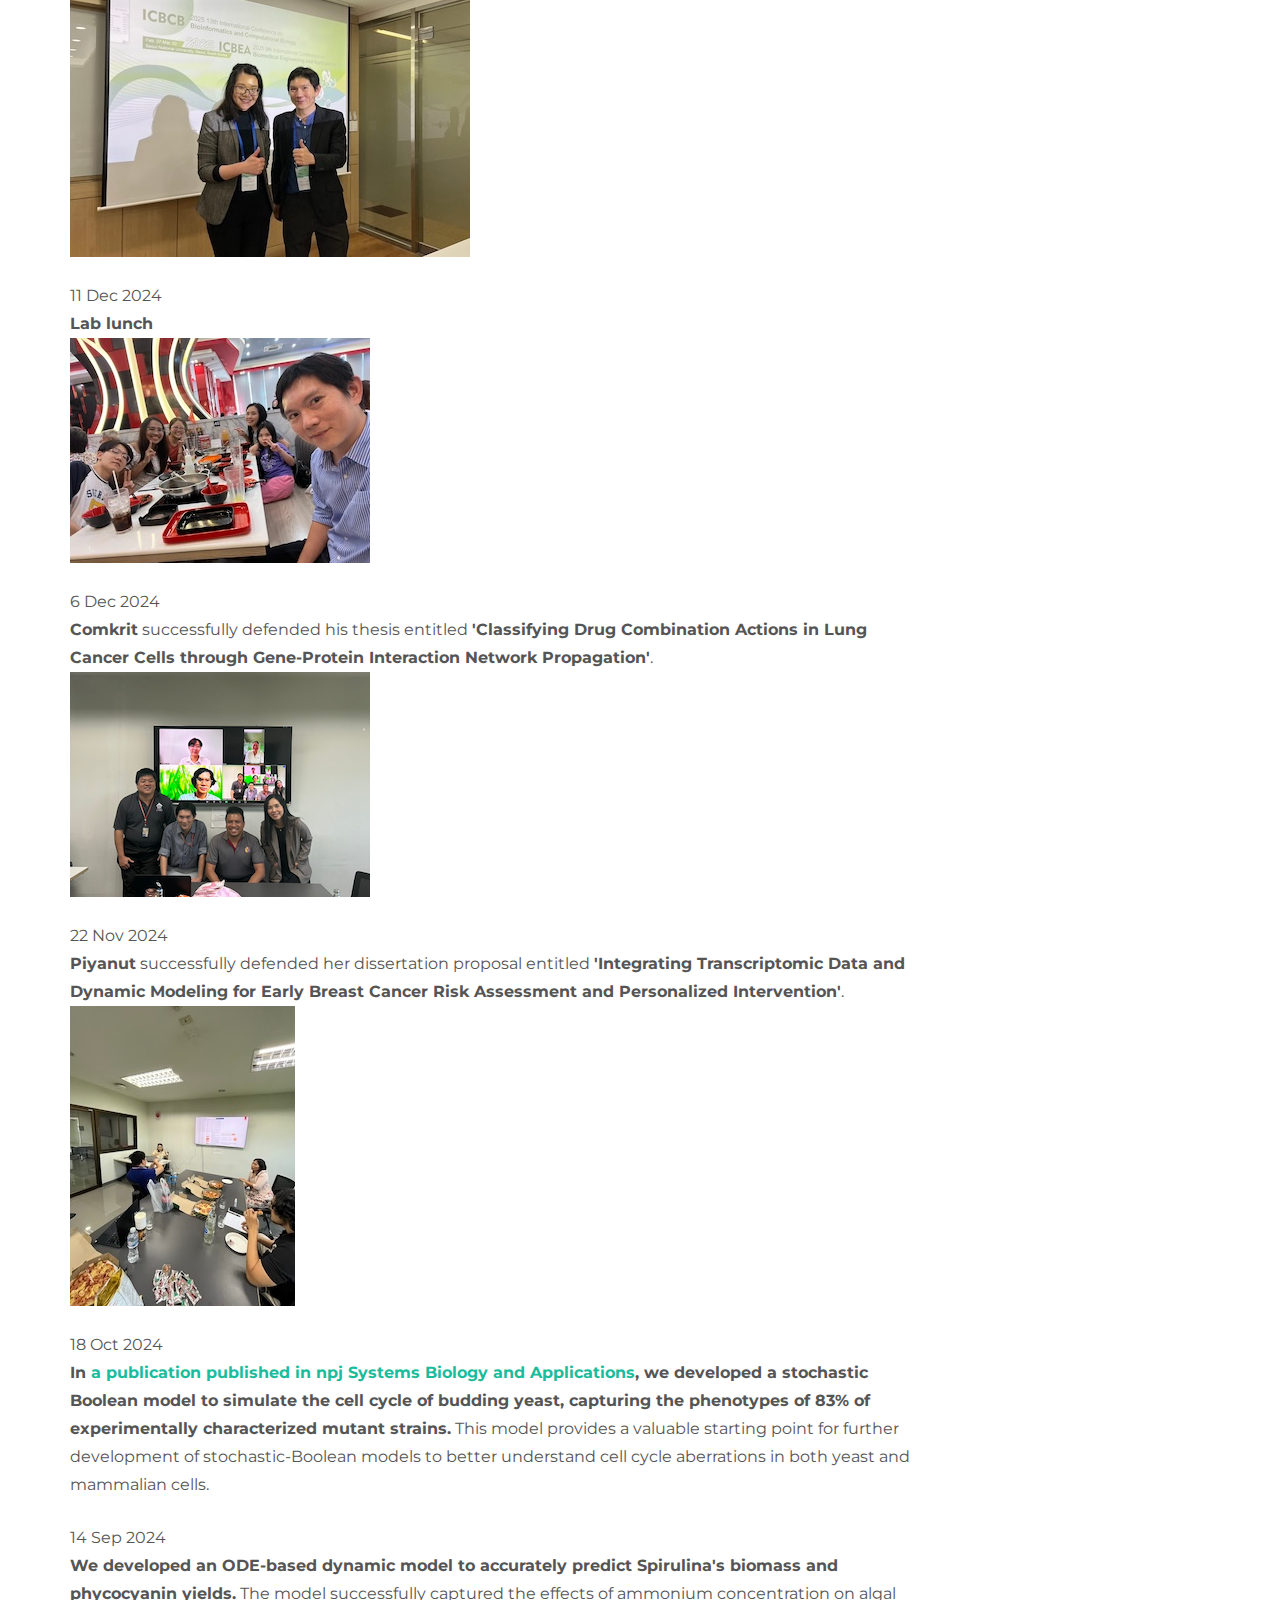
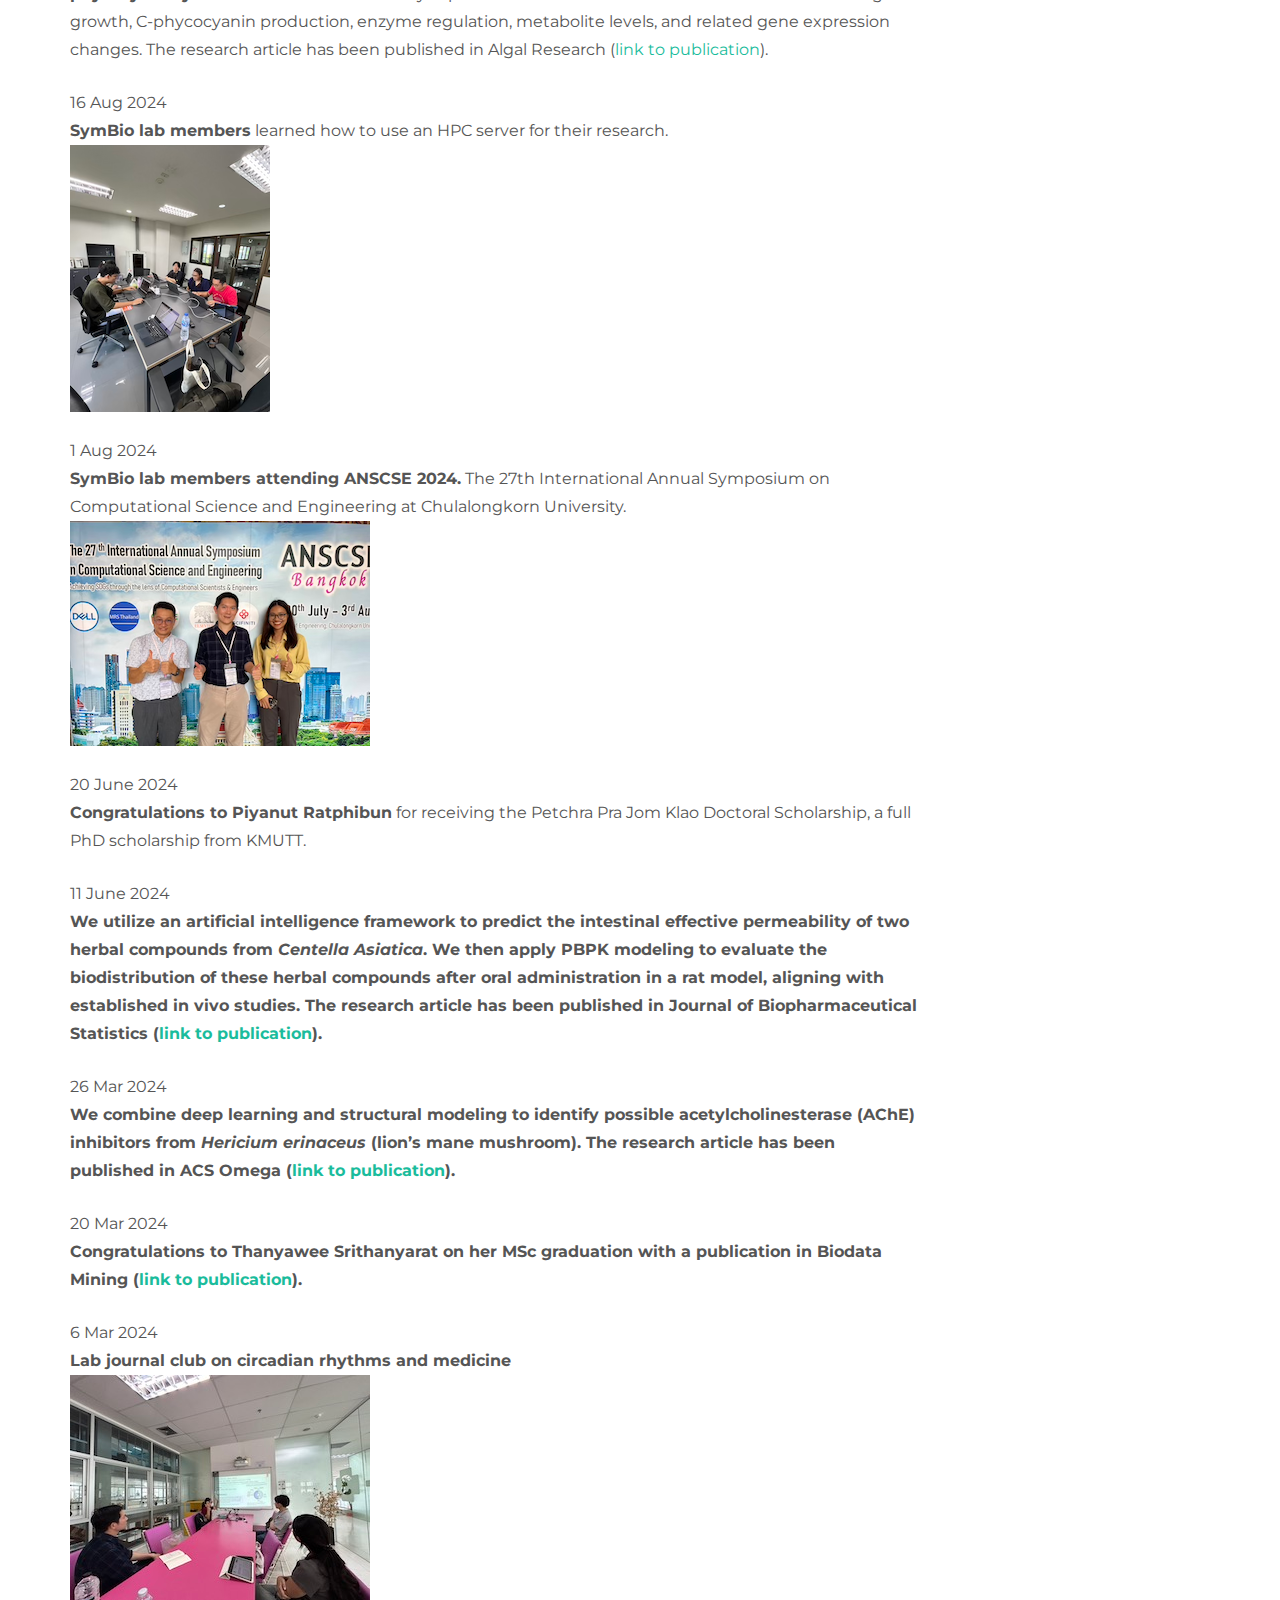
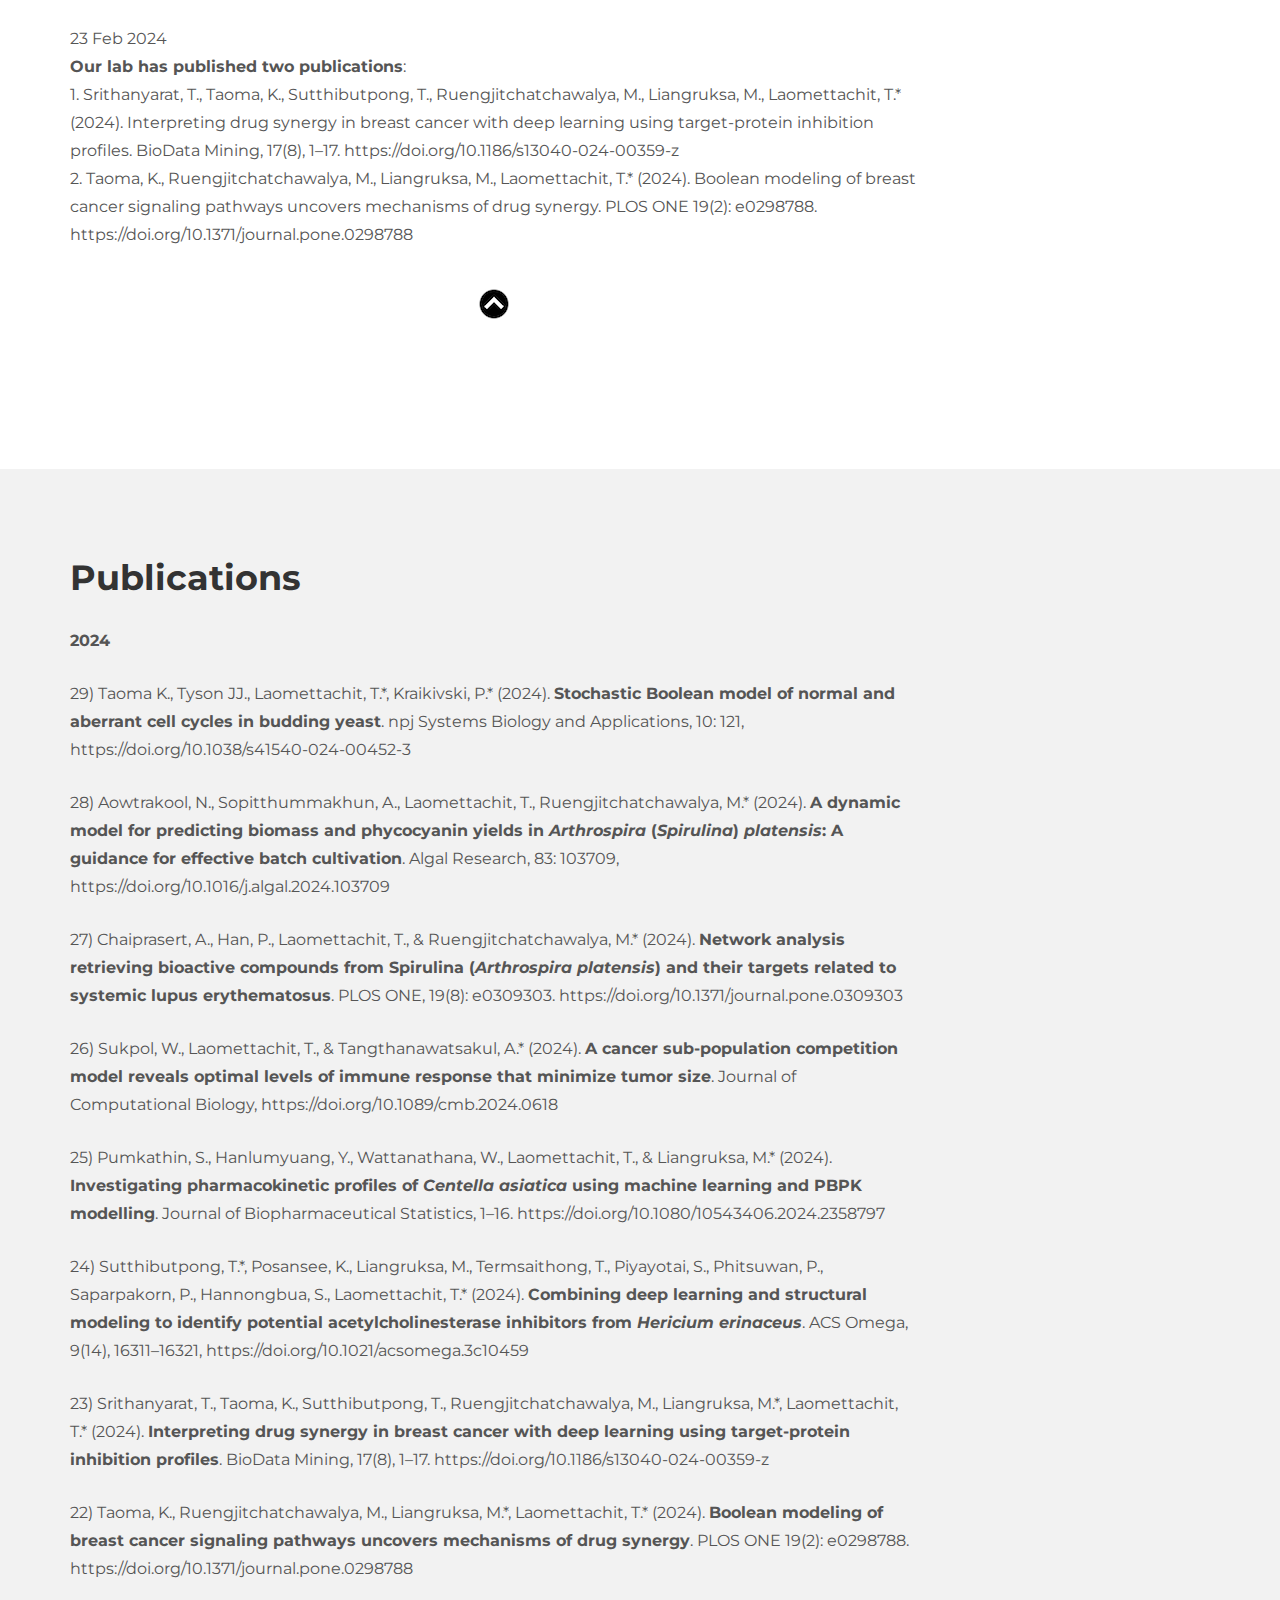
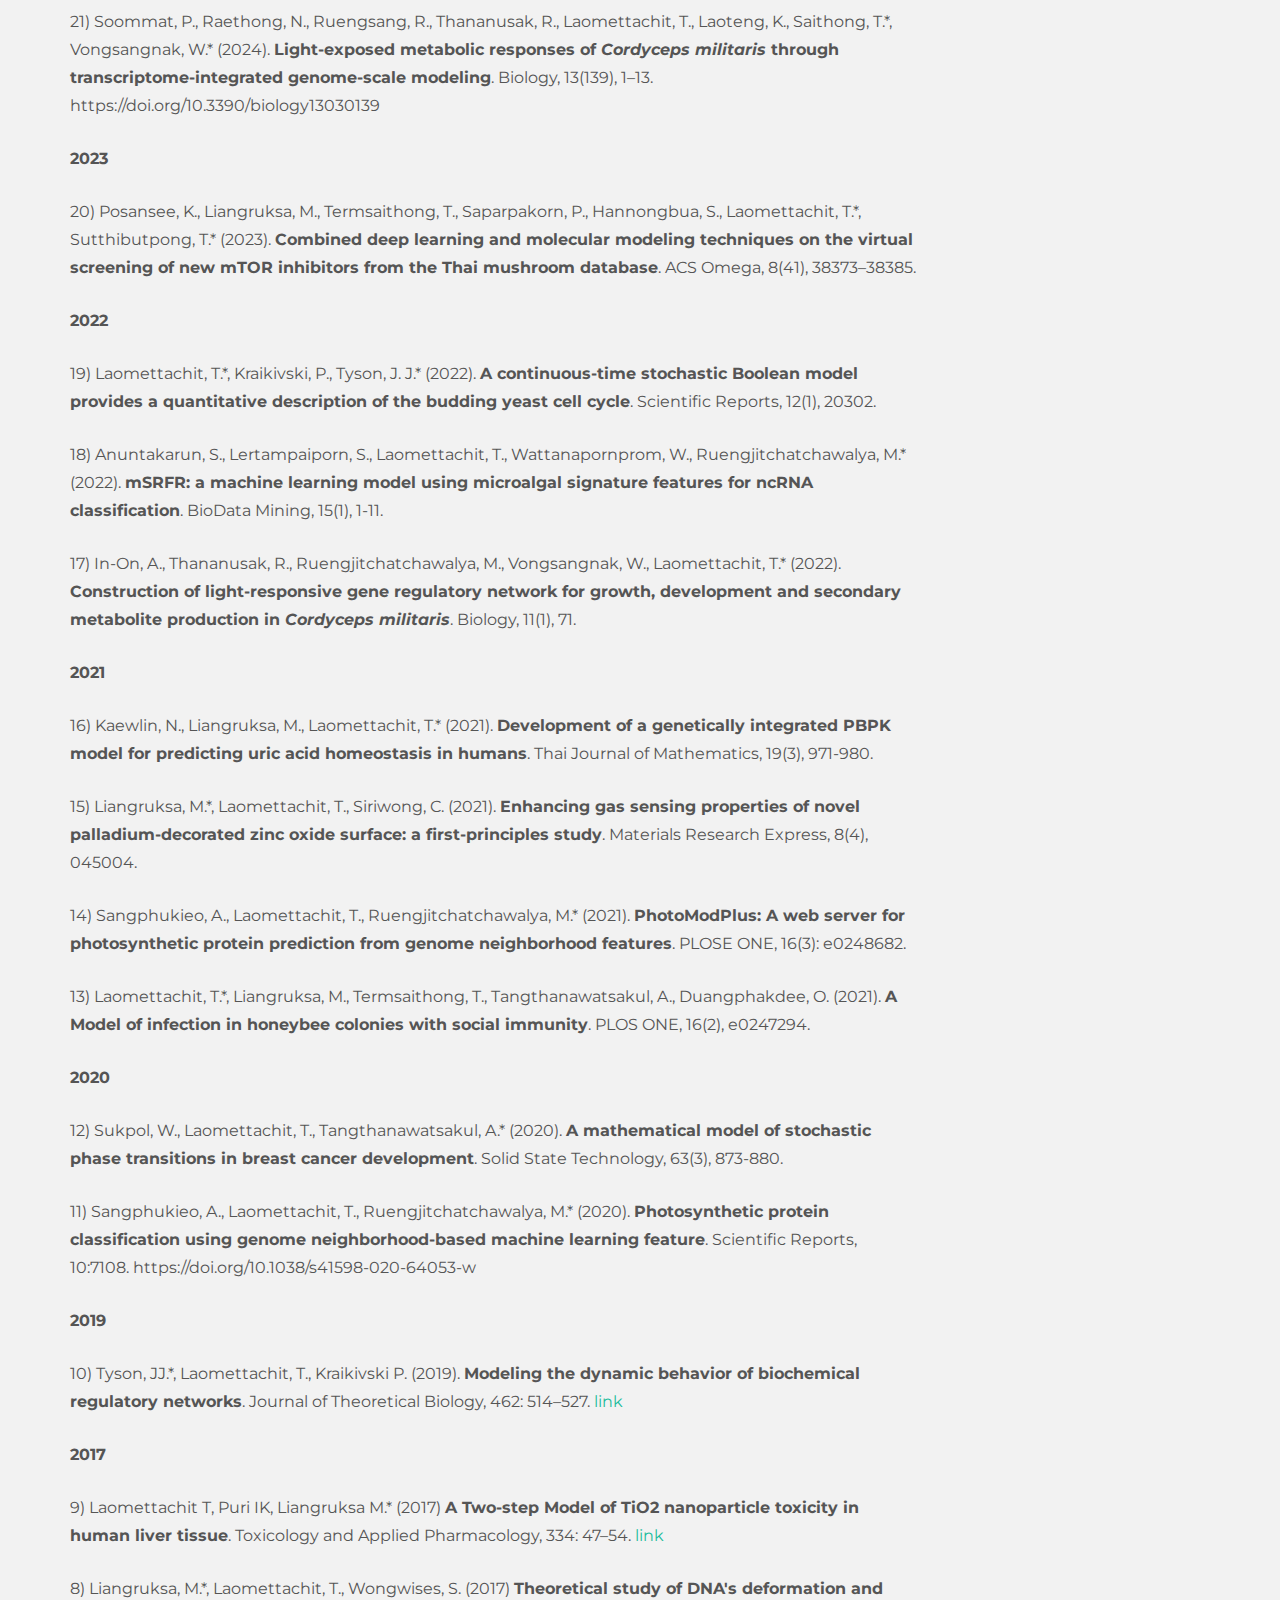
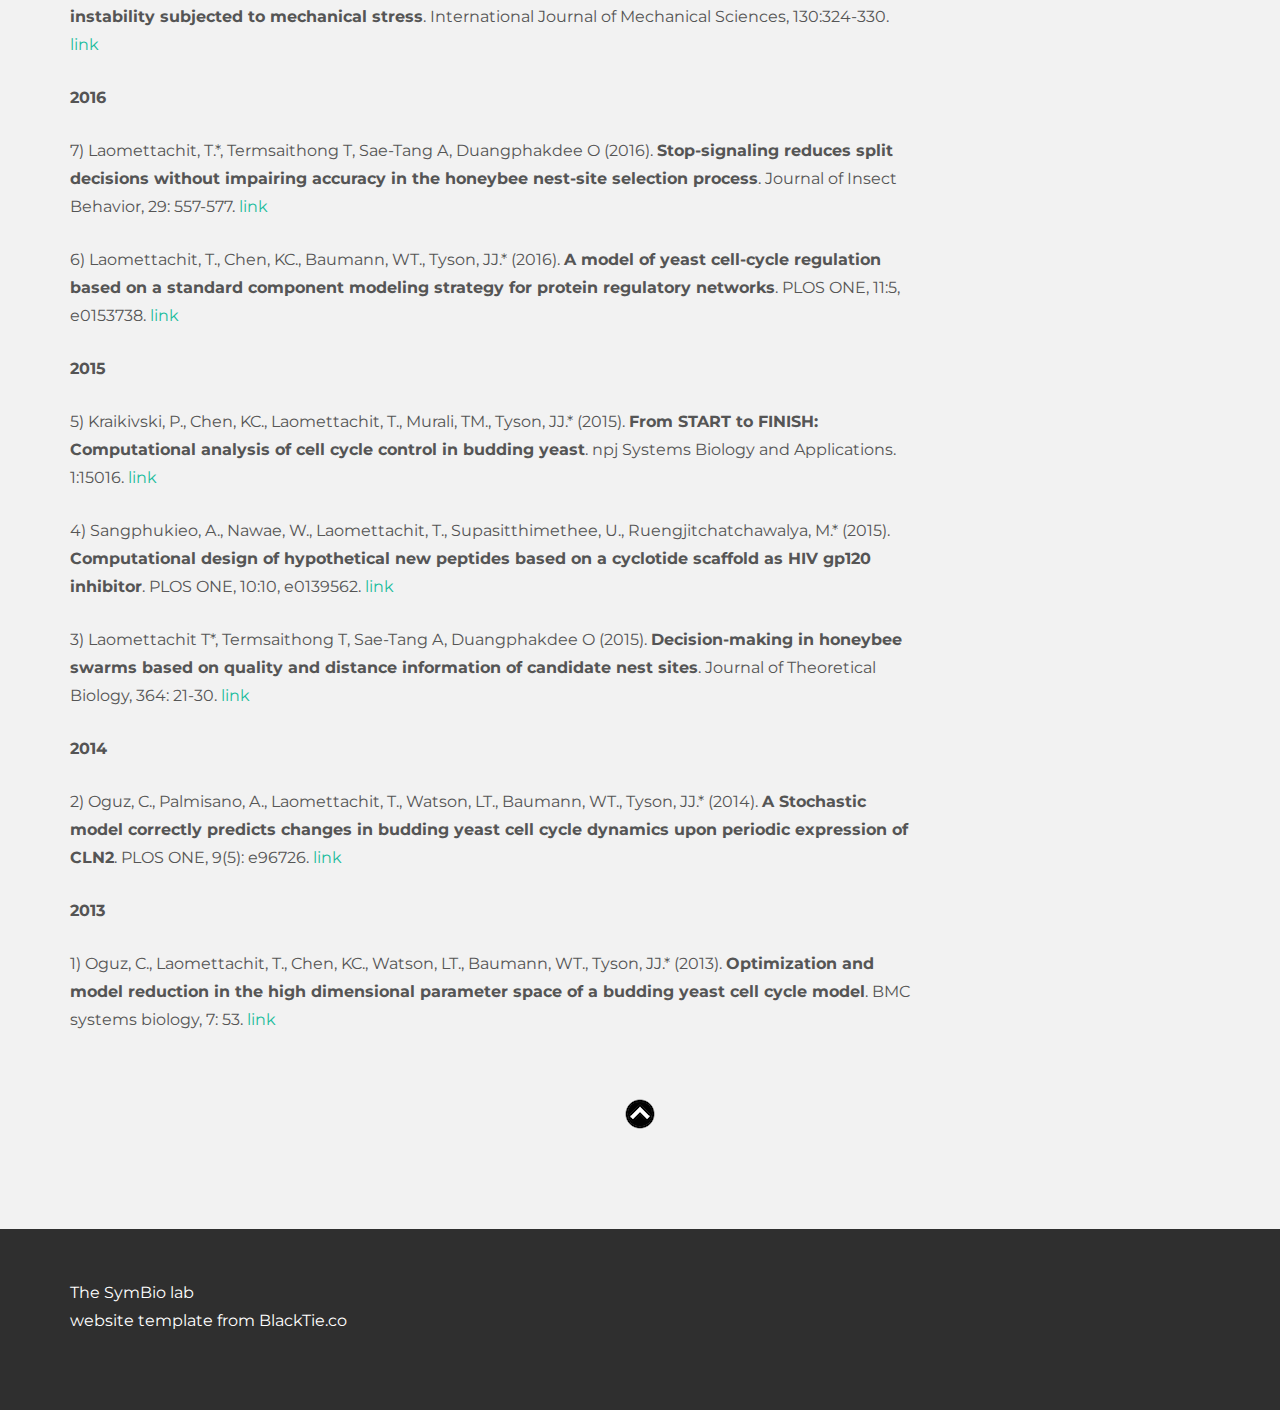
==== commit 50fe1074: "Update index.html" ====
--- a/index.html
+++ b/index.html
@@ -192,7 +192,7 @@
 
 					<p>28 Feb 2025
 					<br>
-					<b>Sujiraporn and Teeraphan attended <a href='https://www.icbcb.org/' target='_blank'>ICBCB2025</a> in the Republic of Korea. Sujiraporn presented her research titled "Enhancing the Prognostic Precision of Unsupervised Lung Cancer Subtyping Using a Network-Assisted Data Mining of Early Mutated Driver Genes" Teeraphan presented "Combining Boolean Modeling and Machine Learning to Predict Drug Synergy in Breast Cancer."</b>
+					Sujiraporn and Teeraphan attended <a href='https://www.icbcb.org/' target='_blank'>ICBCB2025</a> in the Republic of Korea. Sujiraporn presented her research titled "Enhancing the Prognostic Precision of Unsupervised Lung Cancer Subtyping Using a Network-Assisted Data Mining of Early Mutated Driver Genes." Teeraphan presented "Combining Boolean Modeling and Machine Learning to Predict Drug Synergy in Breast Cancer."
 					<img class="img-responsive" src="assets/img/2025ICBCB2025.jpg" alt="">
 					</p>
 					
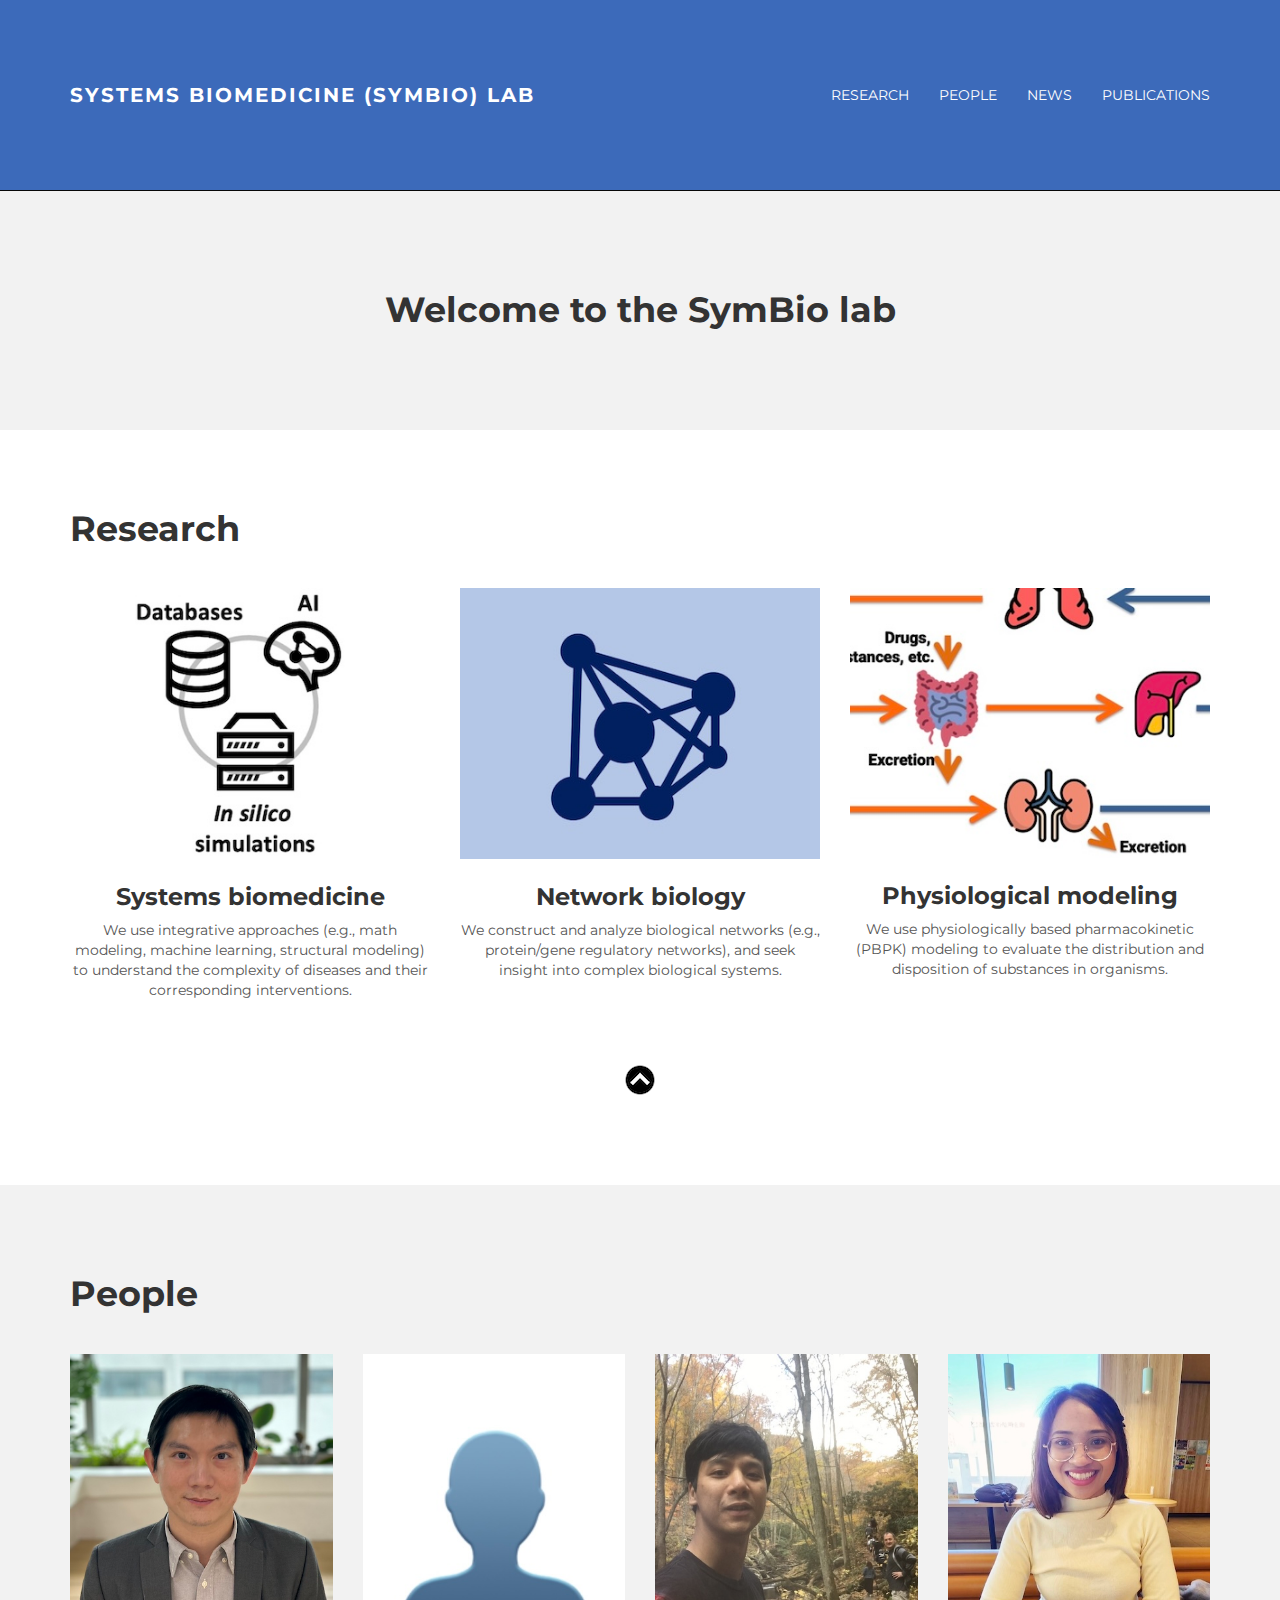
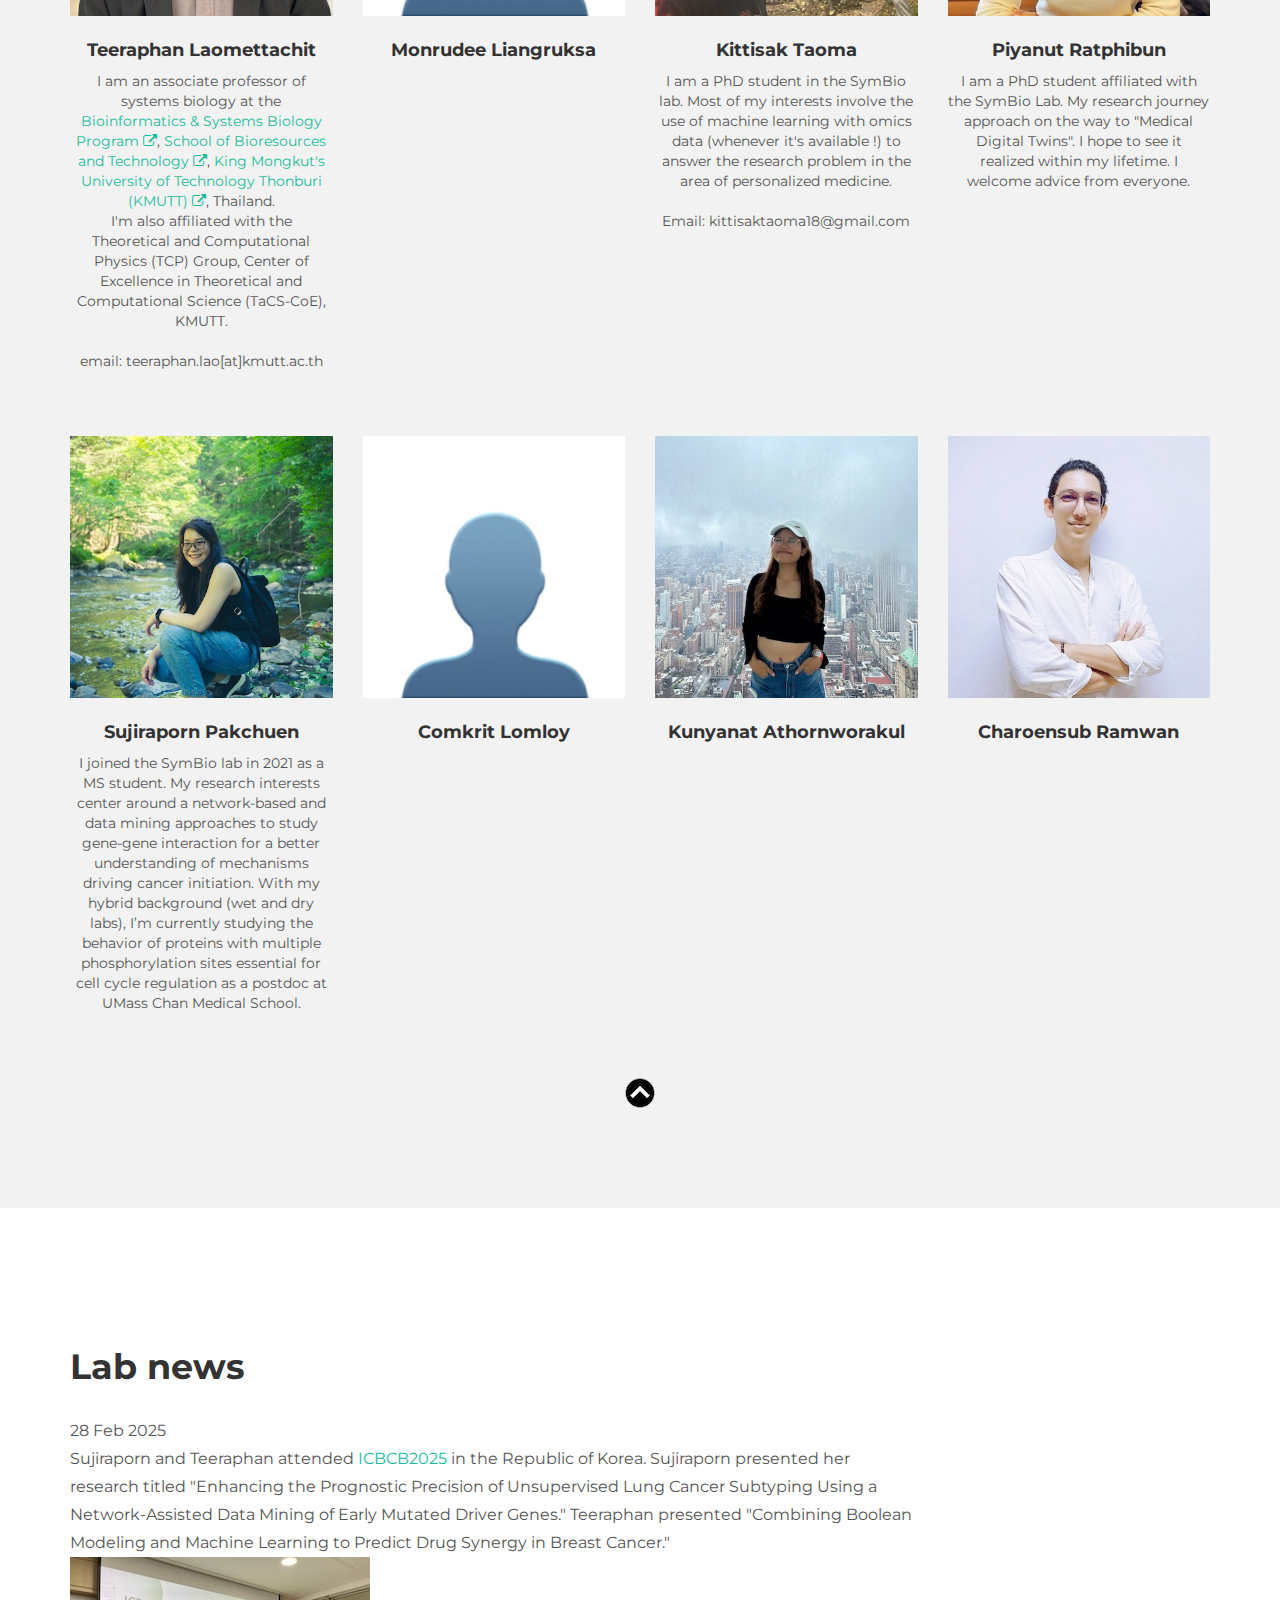
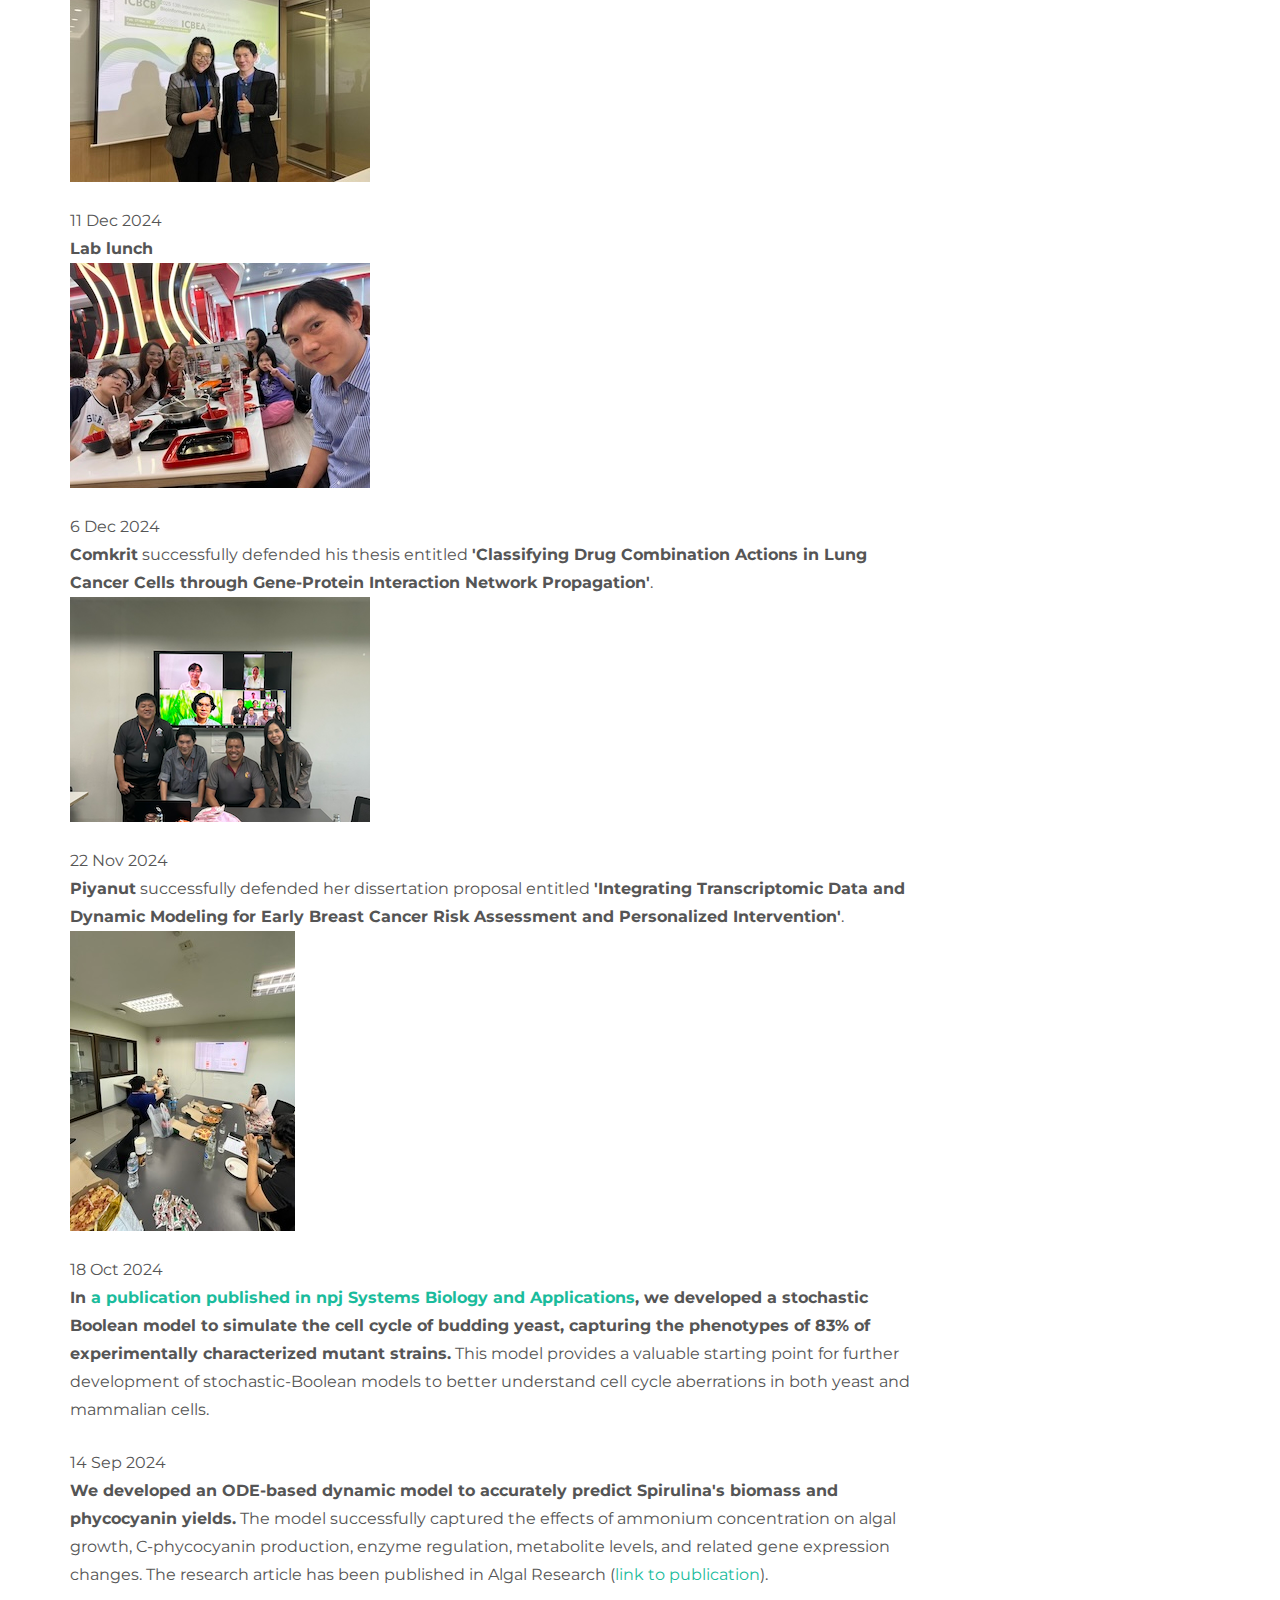
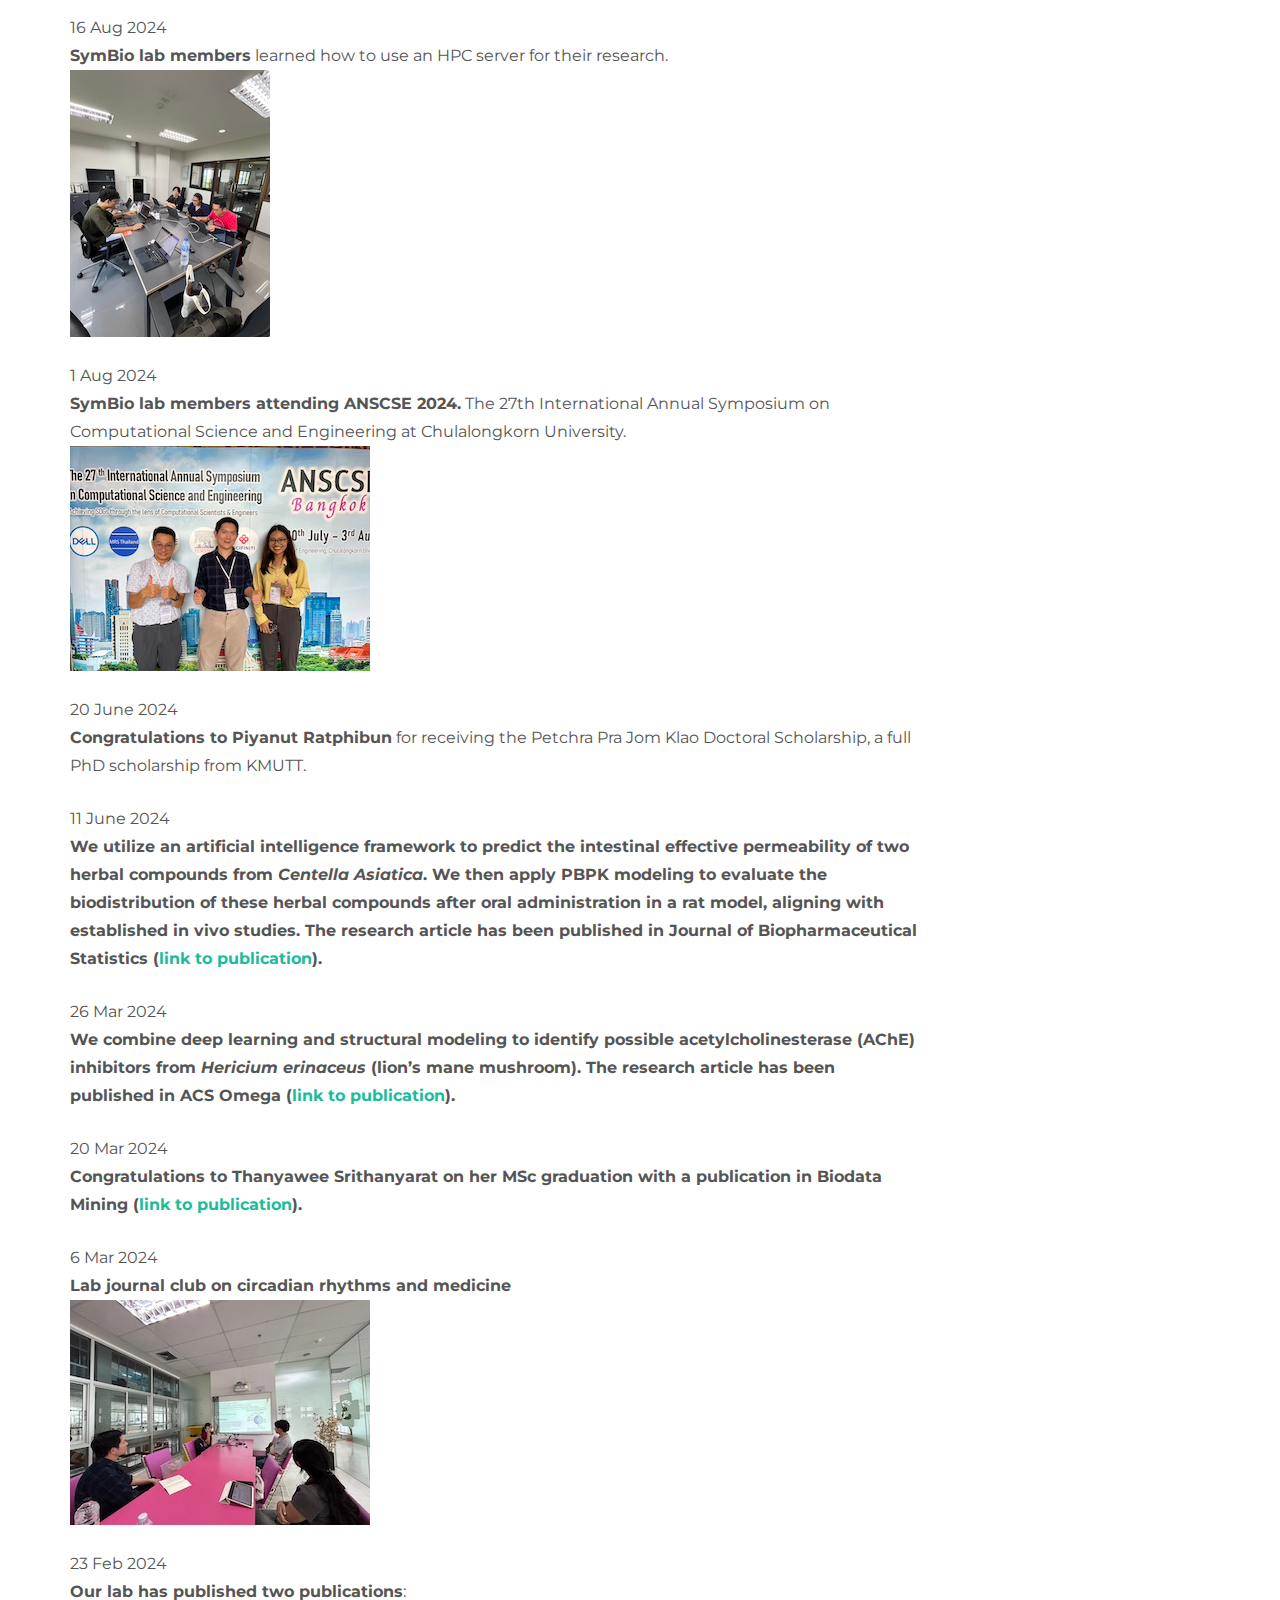
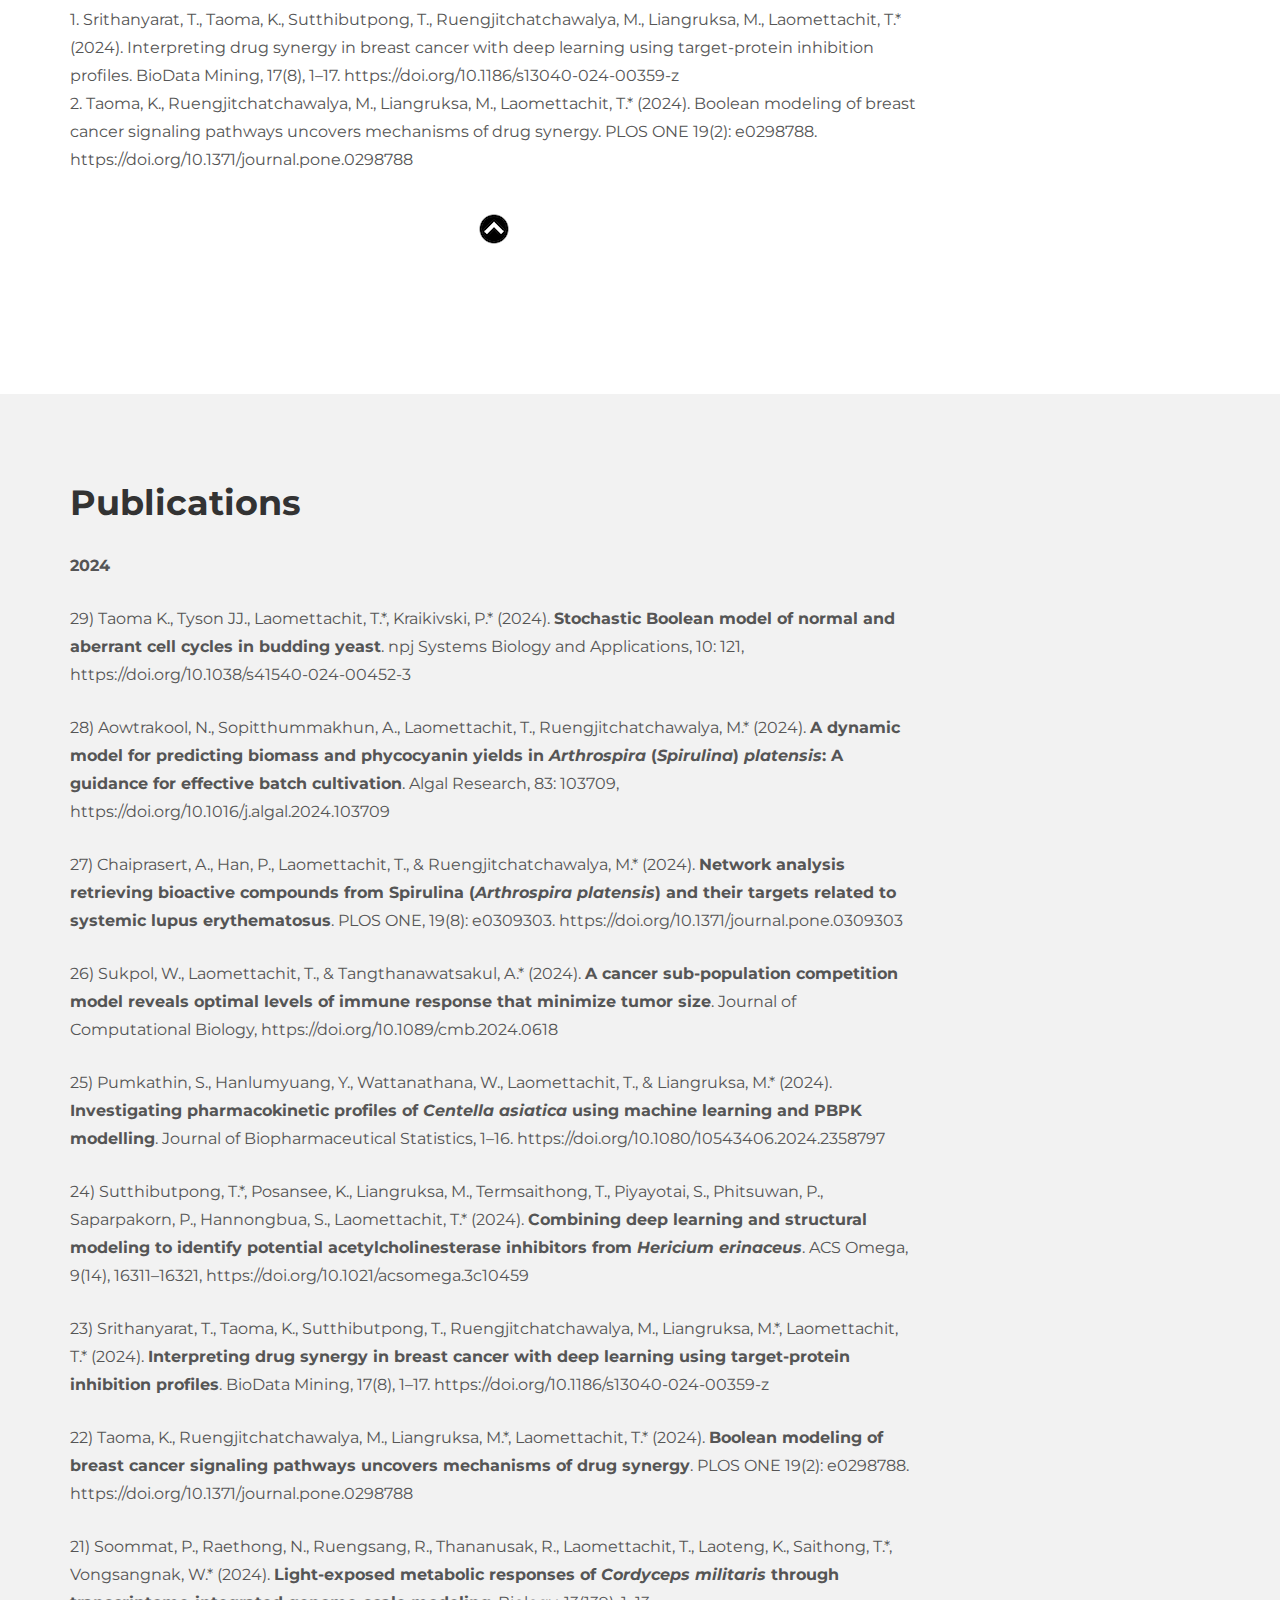
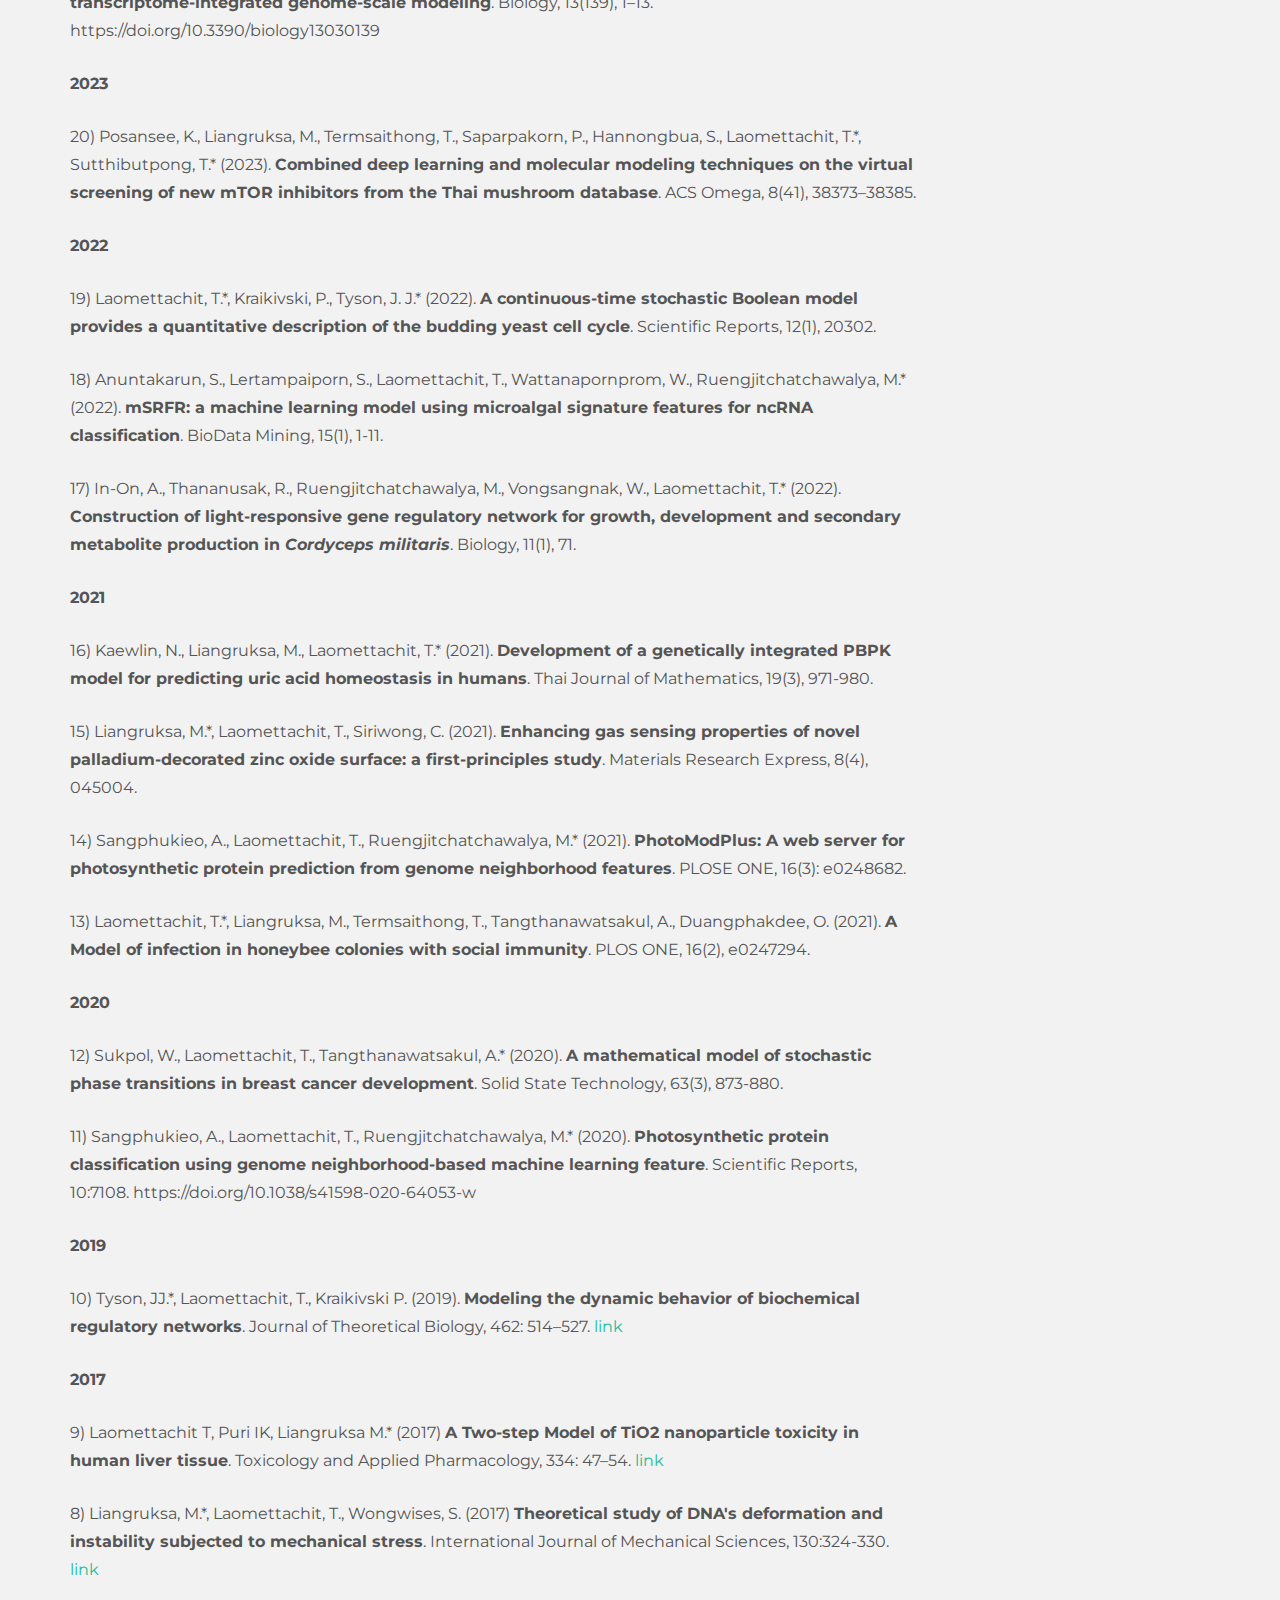
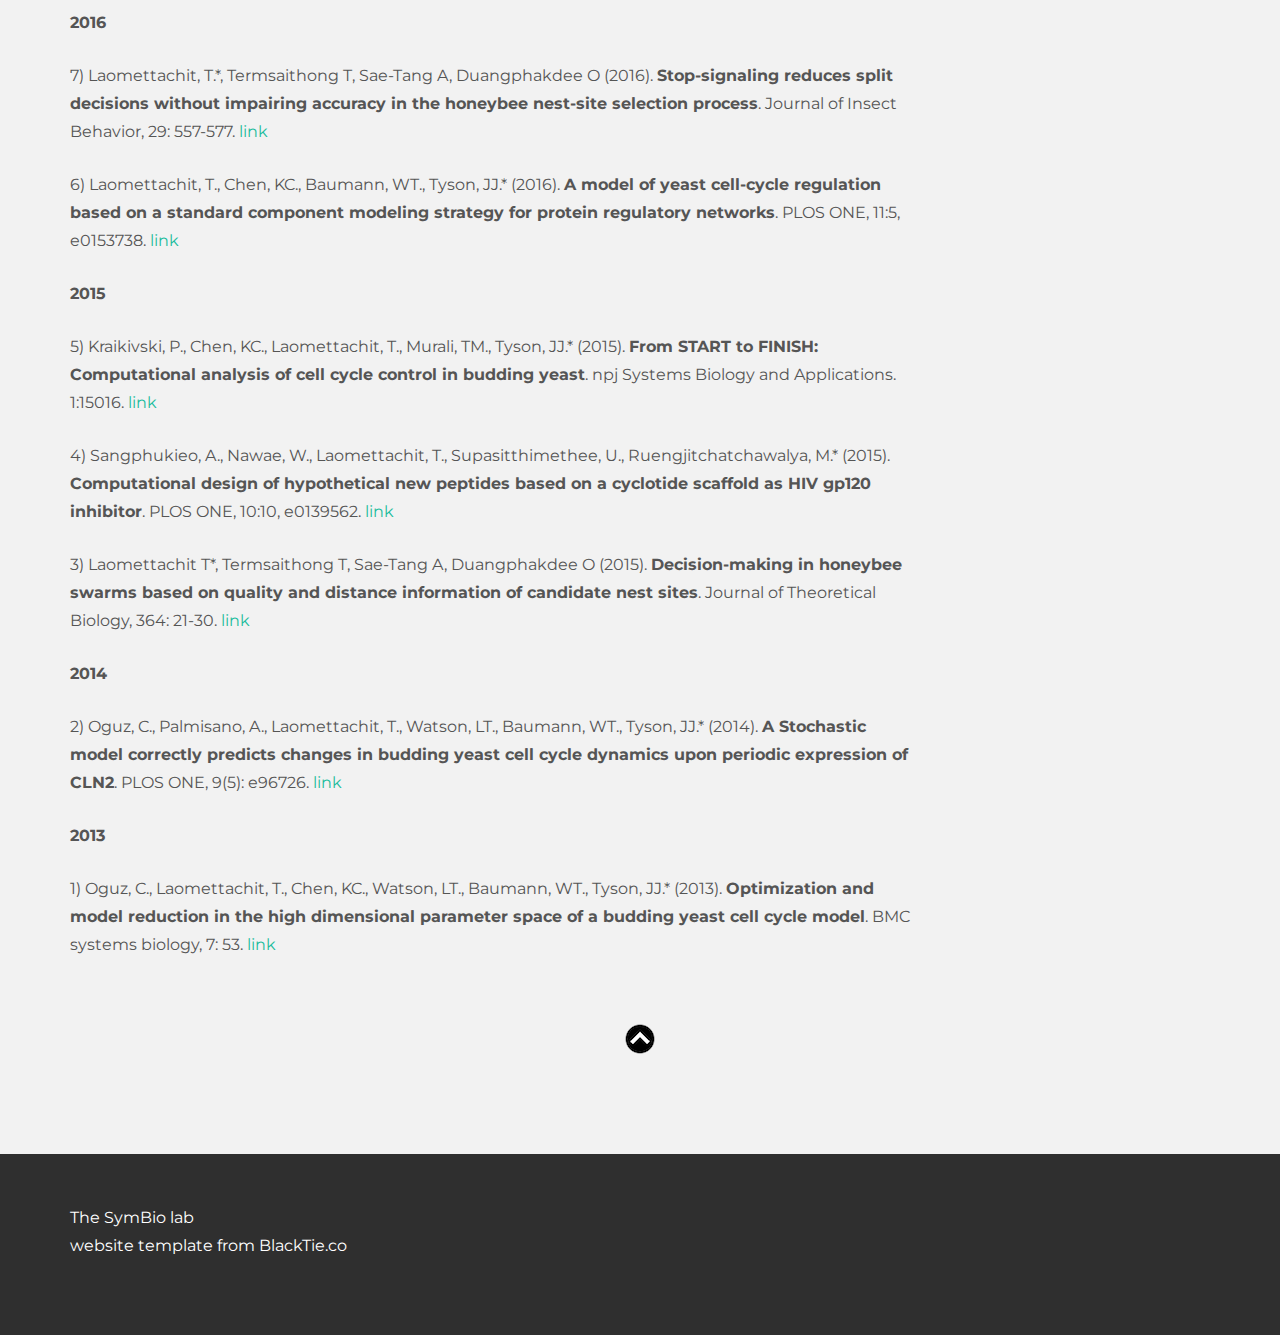
==== commit 332d15d0: "Update index.html" ====
--- a/index.html
+++ b/index.html
@@ -103,7 +103,7 @@
 			<!-- Row 1 -->
 			<div class="row mt centered">	
 				<div class="col-lg-3">
-					<img class="img-responsive" src="assets/img/people/teeraphan.JPG" alt="" />
+					<img class="img-responsive" src="assets/img/people/teeraphan.jpg" alt="" />
 					<p><h4>Teeraphan Laomettachit</h4>
 						I am an associate professor of systems biology at the
 						<a href="https://bioinformatics.kmutt.ac.th/" target="_blank">Bioinformatics & Systems Biology Program <i class="fa fa-external-link"></i></a>, 
